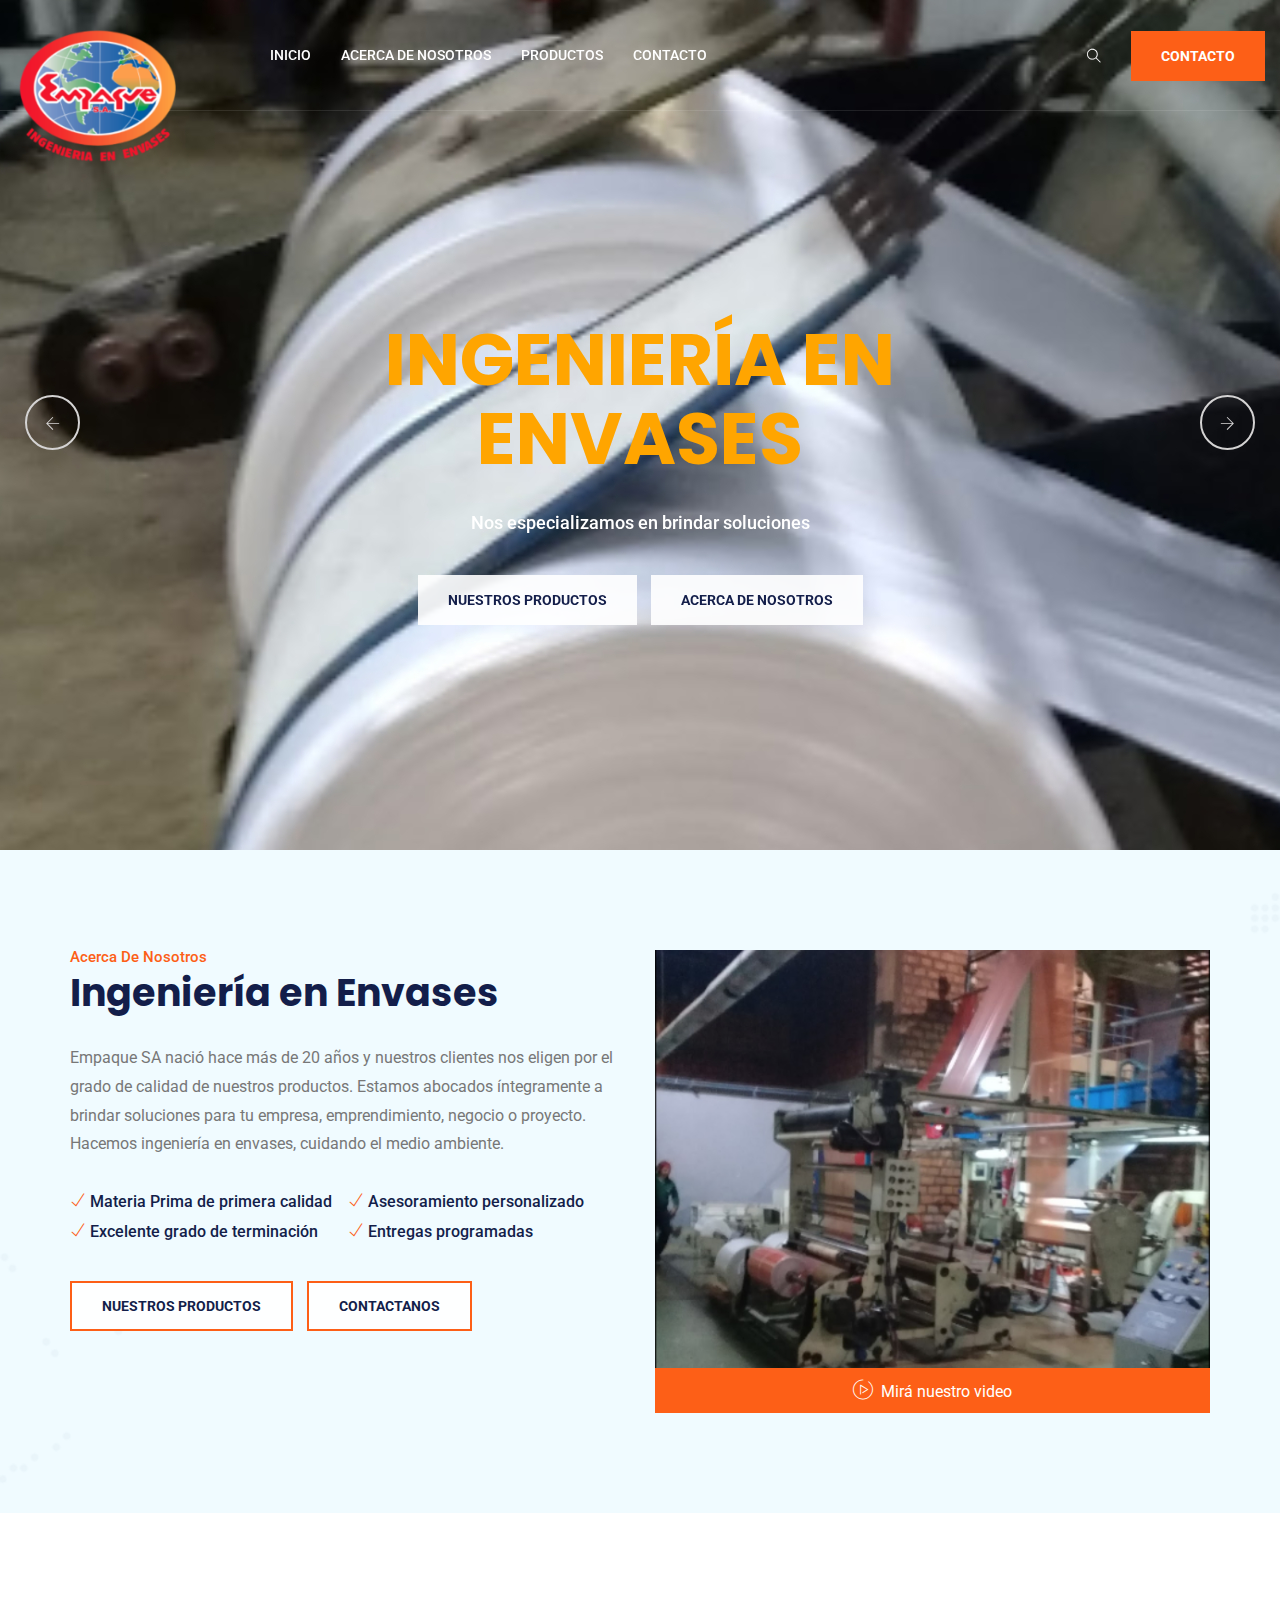
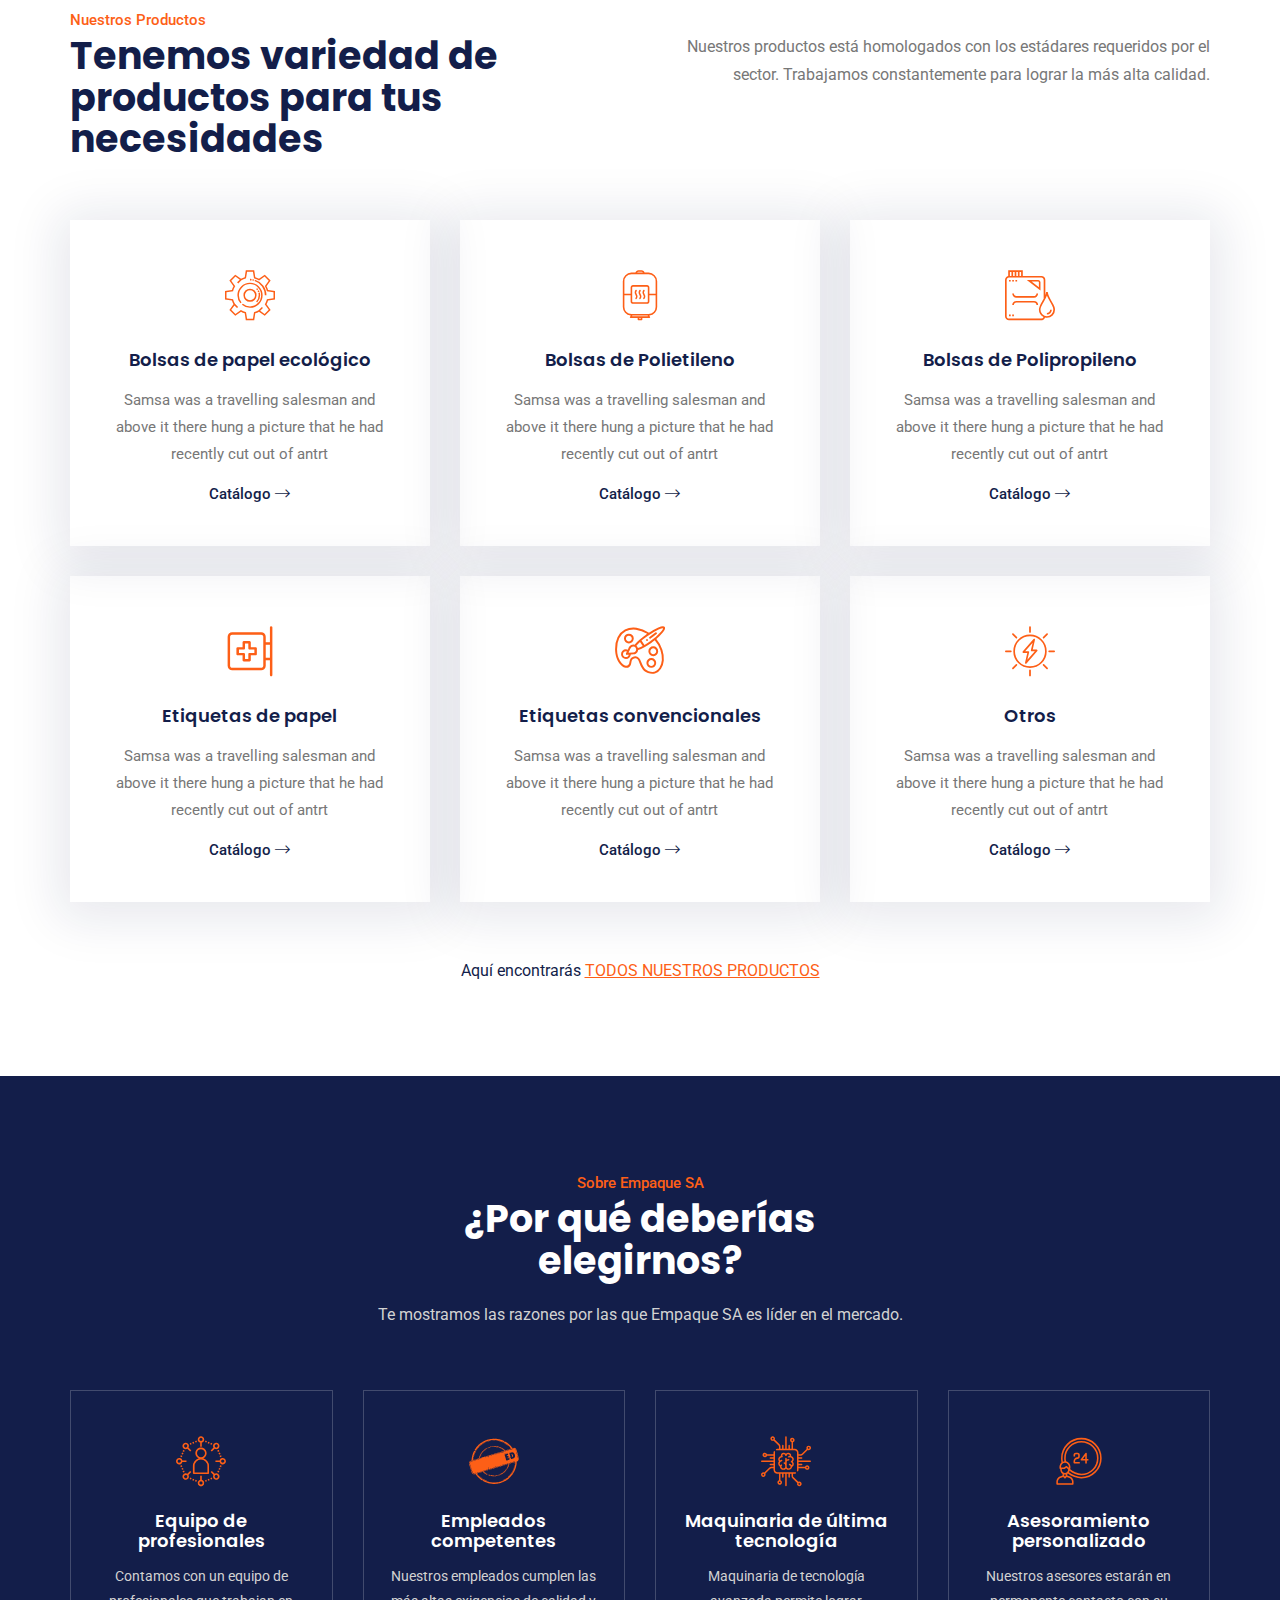
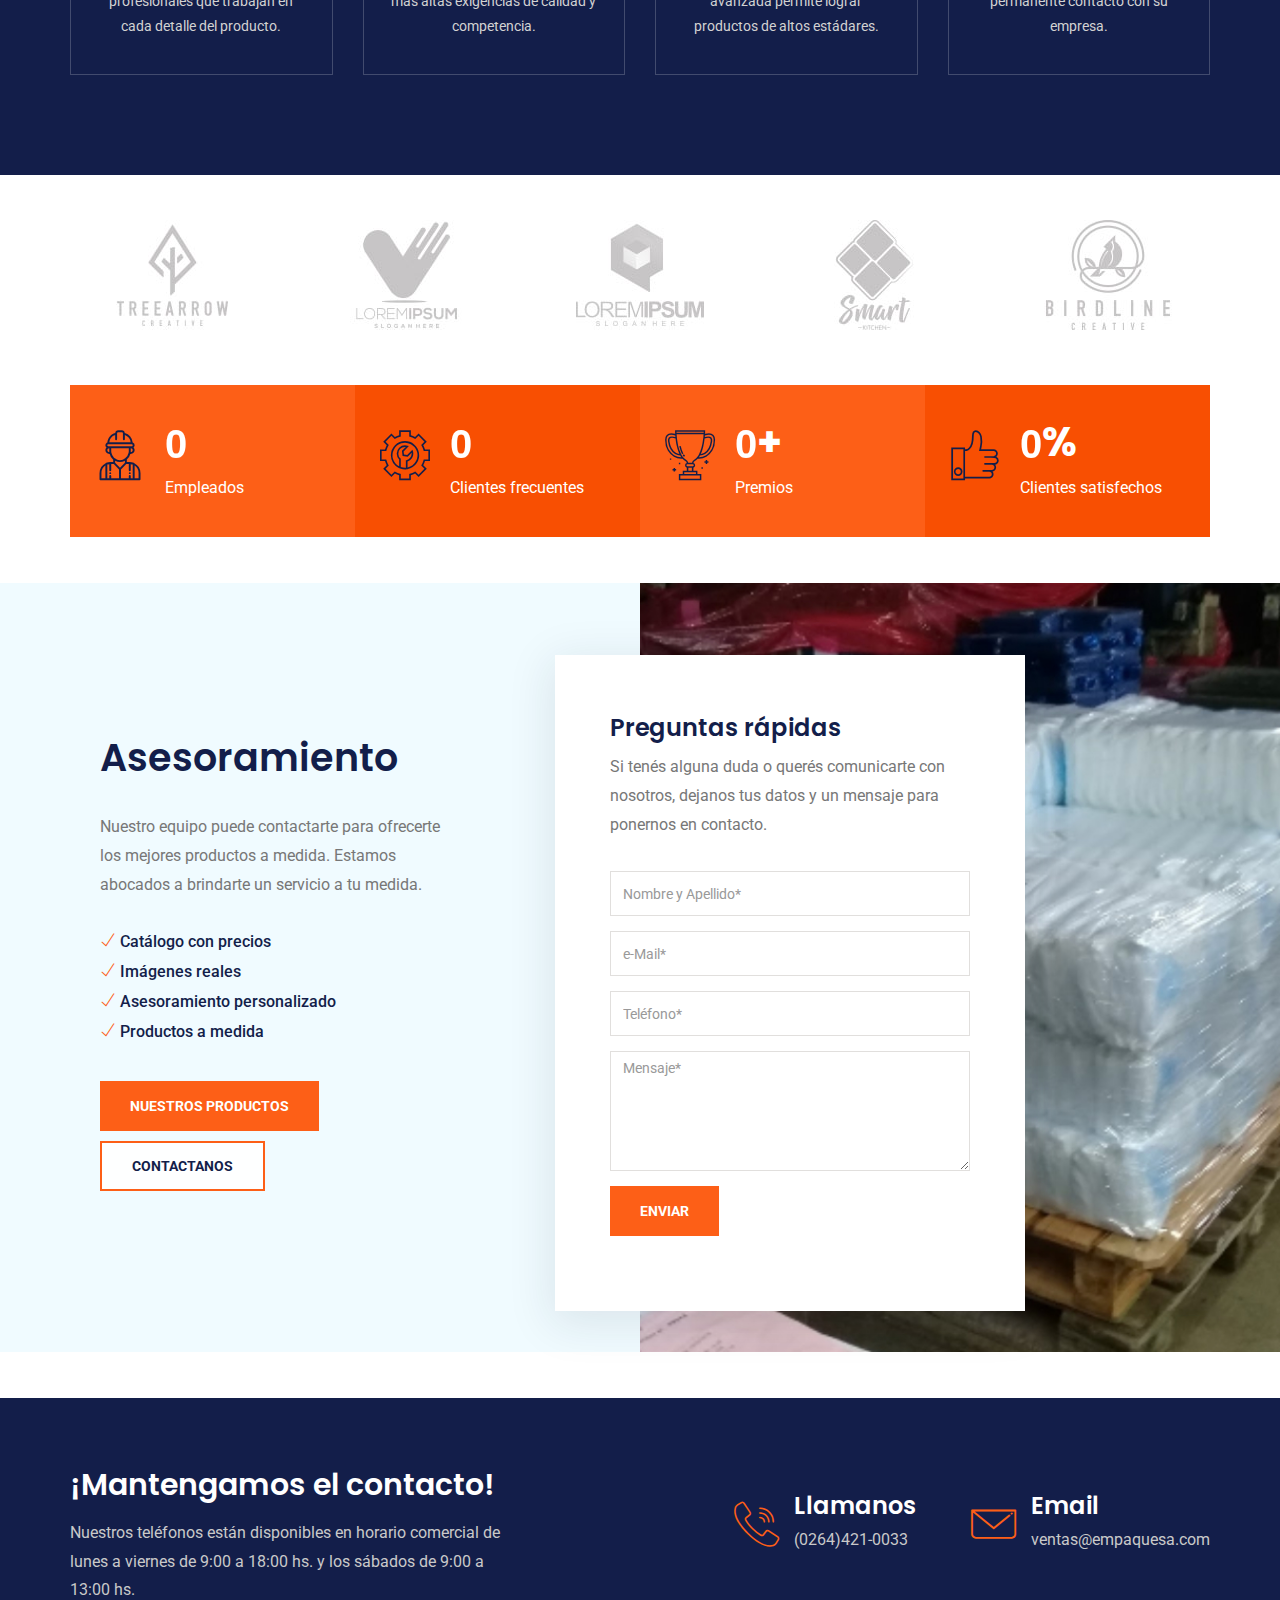
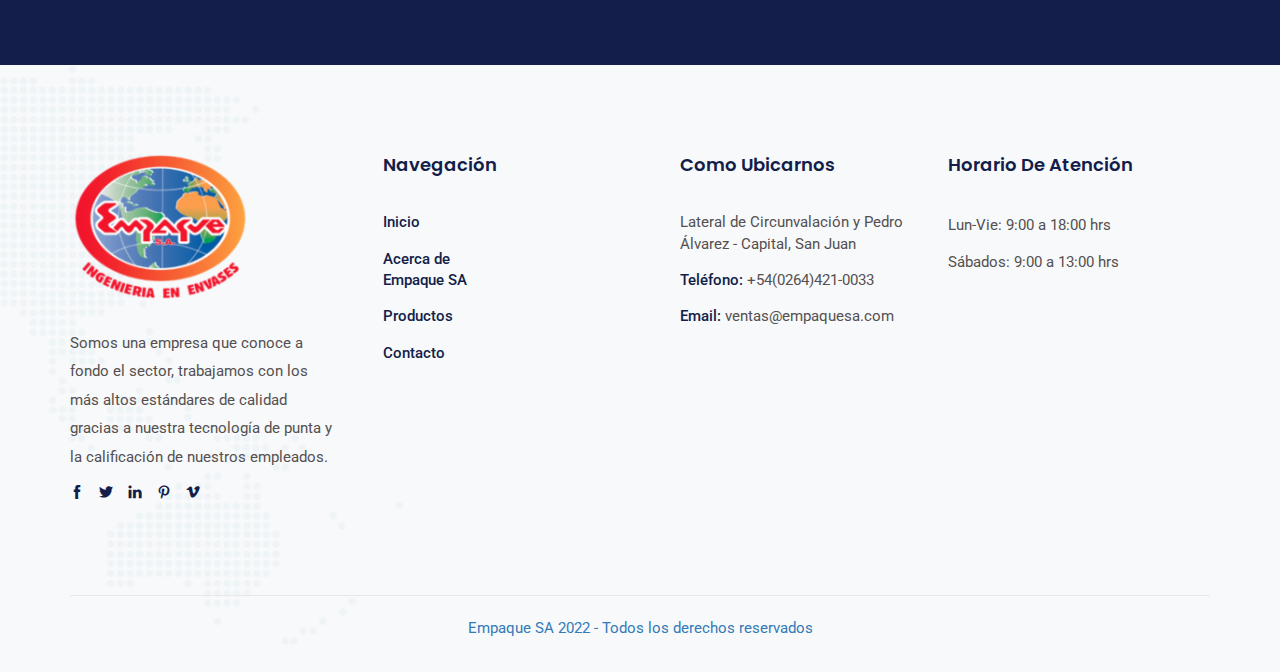
==== docs/index.html @ f3afefda "header" ====
<!DOCTYPE html>
<html lang="es">

<!-- dustech/  13 Nov 2019 12:52:03 GMT -->
<head>
    <meta charset="utf-8">
    <meta http-equiv="X-UA-Compatible" content="IE=edge">
    <meta name="viewport" content="width=device-width, initial-scale=1">
    <meta name="author" content="irstheme">

    <title> Empaque SA </title>
    
    <link href="assets/css/themify-icons.css" rel="stylesheet">
    <link href="assets/css/flaticon.css" rel="stylesheet">
    <link href="assets/css/bootstrap.min.css" rel="stylesheet">
    <link href="assets/css/animate.css" rel="stylesheet">
    <link href="assets/css/owl.carousel.css" rel="stylesheet">
    <link href="assets/css/owl.theme.css" rel="stylesheet">
    <link href="assets/css/slick.css" rel="stylesheet">
    <link href="assets/css/slick-theme.css" rel="stylesheet">
    <link href="assets/css/swiper.min.css" rel="stylesheet">
    <link href="assets/css/odometer-theme-default.css" rel="stylesheet">
    <link href="assets/css/owl.transitions.css" rel="stylesheet">
    <link href="assets/css/jquery.fancybox.css" rel="stylesheet">
    <link href="assets/css/style.css" rel="stylesheet">

    <!-- HTML5 shim and Respond.js for IE8 support of HTML5 elements and media queries -->
    <!--[if lt IE 9]>
    <script src="https://oss.maxcdn.com/html5shiv/3.7.3/html5shiv.min.js"></script>
    <script src="https://oss.maxcdn.com/respond/1.4.2/respond.min.js"></script>
    <![endif]-->

</head>

<body>

    <!-- start page-wrapper -->
    <div class="page-wrapper">

        <!-- start preloader -->
        <div class="preloader">
            <div class="loader">
                <div class="gear two">
                    <svg viewbox="0 0 100 100" fill="#131e4a">
                        <path d="M97.6,55.7V44.3l-13.6-2.9c-0.8-3.3-2.1-6.4-3.9-9.3l7.6-11.7l-8-8L67.9,20c-2.9-1.7-6-3.1-9.3-3.9L55.7,2.4H44.3l-2.9,13.6      c-3.3,0.8-6.4,2.1-9.3,3.9l-11.7-7.6l-8,8L20,32.1c-1.7,2.9-3.1,6-3.9,9.3L2.4,44.3v11.4l13.6,2.9c0.8,3.3,2.1,6.4,3.9,9.3      l-7.6,11.7l8,8L32.1,80c2.9,1.7,6,3.1,9.3,3.9l2.9,13.6h11.4l2.9-13.6c3.3-0.8,6.4-2.1,9.3-3.9l11.7,7.6l8-8L80,67.9      c1.7-2.9,3.1-6,3.9-9.3L97.6,55.7z M50,65.6c-8.7,0-15.6-7-15.6-15.6s7-15.6,15.6-15.6s15.6,7,15.6,15.6S58.7,65.6,50,65.6z"></path>
                    </svg>
                </div>
                <div class="gear three">
                    <svg viewbox="0 0 100 100" fill="#fd5f17">
                        <path d="M97.6,55.7V44.3l-13.6-2.9c-0.8-3.3-2.1-6.4-3.9-9.3l7.6-11.7l-8-8L67.9,20c-2.9-1.7-6-3.1-9.3-3.9L55.7,2.4H44.3l-2.9,13.6      c-3.3,0.8-6.4,2.1-9.3,3.9l-11.7-7.6l-8,8L20,32.1c-1.7,2.9-3.1,6-3.9,9.3L2.4,44.3v11.4l13.6,2.9c0.8,3.3,2.1,6.4,3.9,9.3      l-7.6,11.7l8,8L32.1,80c2.9,1.7,6,3.1,9.3,3.9l2.9,13.6h11.4l2.9-13.6c3.3-0.8,6.4-2.1,9.3-3.9l11.7,7.6l8-8L80,67.9      c1.7-2.9,3.1-6,3.9-9.3L97.6,55.7z M50,65.6c-8.7,0-15.6-7-15.6-15.6s7-15.6,15.6-15.6s15.6,7,15.6,15.6S58.7,65.6,50,65.6z"></path>
                    </svg>
                </div>
            </div>
        </div>
        <!-- end preloader -->



        <!-- Start header -->
        <header id="header" class="site-header header-style-1">
            <nav class="navigation navbar navbar-default">
                <div class="container-fluid">
                    <div class="navbar-header">
                        <button type="button" class="open-btn">
                            <span class="sr-only">Toggle navigation</span>
                            <span class="icon-bar"></span>
                            <span class="icon-bar"></span>
                            <span class="icon-bar"></span>
                        </button>
                        <a class="navbar-brand" href="index.html"><img src="assets/images/ico-empaque.png" alt></a>
                    </div>
                    <div id="navbar" class="navbar-collapse collapse navigation-holder">
                        <button class="close-navbar"><i class="ti-close"></i></button>
                        <ul class="nav navbar-nav">
                            <li class="menu-item-has-children">
                                <a href="index.html">Inicio</a>
                                <!-- <ul class="sub-menu">
                                    <li><a href="index-2.html">Home Default</a></li>
                                    <li><a href="index-3.html">Home style 2</a></li>
                                    <li><a href="index-4.html">Home style 3</a></li>
                                </ul> -->
                            </li>
                            <li><a href="acerca.html">Acerca de nosotros</a></li>
                            <!-- <li class="menu-item-has-children">
                                <a href="#">Pages</a>
                                <ul class="sub-menu">
                                    <li><a href="about.html">About</a></li>
                                    <li><a href="contact.html">Contact</a></li>
                                    <li><a href="testimonials.html">Testimonials</a></li>
                                    <li><a href="testimonials-s2.html">Testimonials style 2</a></li>
                                    <li><a href="team.html">Team</a></li>
                                    <li><a href="faq.html">FAQ</a></li>
                                    <li><a href="404.html">404</a></li>
                                    <li><a href="shop.html">Shop</a></li>
                                    <li><a href="shop-single.html">Shop single</a></li>
                                </ul>
                            </li> -->
                            <li class="menu-item-has-children">
                                <a href="productos.html">Productos</a>
                                <ul class="sub-menu">
                                    <li><a href="bolsas-papel.html">Bolsas de papel ecológico</a></li>
                                    <li><a href="bolsas-polietileno.html">Bolsas de polietileno</a></li>
                                    <li><a href="bolsas-polipropileno.html">Bolsas de polipropileno</a></li>
                                    <li><a href="etiquetas-papel.html">Etiquetas de papel</a></li>
                                    <li><a href="etiquetas.html">Etiquetas para envases</a></li>
                                    <li><a href="otros.html">Otros</a></li>
                                    <!-- <li><a href="oil-gas.html">Oil And Gas</a></li>
                                    <li><a href="power-energy.html">Power And Energy</a></li>
                                    <li><a href="sanitary-plumbing.html">Sanitary & Plumbing</a></li>
                                    <li><a href="electrical-power.html">Electrical Power</a></li> -->
                                </ul>
                            </li>
                            <!-- <li class="menu-item-has-children">
                                <a href="#">Projects</a>
                                <ul class="sub-menu">
                                    <li><a href="portfolio.html">Projects</a></li>
                                    <li><a href="portfolio-s2.html">Projects style 2</a></li>
                                    <li><a href="project-single.html">Project single</a></li>
                                </ul>
                            </li> -->
                            <!-- <li class="menu-item-has-children">
                                <a href="#">Blog</a>
                                <ul class="sub-menu">
                                    <li><a href="blog.html">Blog</a></li>
                                    <li><a href="blog-left-sidebar.html">Blog left sidebar</a></li>
                                    <li><a href="blog-fullwidth.html">Blog full width</a></li>
                                    <li class="menu-item-has-children">
                                        <a href="#Level3">Blog single</a>
                                        <ul class="sub-menu">
                                            <li><a href="blog-single.html">Blog single</a></li>
                                            <li><a href="blog-single-left-sidebar.html">Blog single left sidebar</a></li>
                                            <li><a href="blog-single-fullwidth.html">Blog single full width</a></li>
                                        </ul>
                                    </li>
                                </ul>
                            </li> -->
                            <li><a href="contacto.html">Contacto</a></li>
                        </ul>
                    </div><!-- end of nav-collapse -->

                    <div class="search-contact">
                        <div class="header-search-area">
                            <div class="header-search-form">
                                <form class="form">
                                    <div>
                                        <input type="text" class="form-control" placeholder="Busque aquí">
                                    </div>
                                    <button type="submit" class="btn"><i class="ti-search"></i></button>
                                </form>
                            </div>
                            <div>
                                <button class="btn open-btn"><i class="ti-search"></i></button>
                            </div>
                        </div>
                        <div class="contact">
                            <div class="call">
                                <i class="fi flaticon-call"></i>
                                <p>Comunicate con nosotros</p>
                                <h5>+54(0264)421-4137</h5>
                            </div>
                            <a href="contacto.html" class="theme-btn">Contacto</a>
                        </div>
                    </div>
                </div><!-- end of container -->
            </nav>
        </header>
        <!-- end of header -->


        <!-- start of hero -->
        <section class="hero-slider hero-style-1">
            <div class="swiper-container">
                <div class="swiper-wrapper">
                    <div class="swiper-slide">
                        <div class="slide-inner slide-bg-image" data-background="assets/images/slider/portada-empaque2.jpeg">
                            <div class="container">
                                <div data-swiper-parallax="300" class="slide-title">
                                    <h2 style="color: orange;">INGENIERÍA EN ENVASES</h2>
                                </div>
                                <div data-swiper-parallax="400" class="slide-text">
                                    <p>Nos especializamos en brindar soluciones</p>
                                </div>
                                <div class="clearfix"></div>
                                <div data-swiper-parallax="500" class="slide-btns">
                                    <a href="productos.html" class="theme-btn-s2">Nuestros Productos</a> 
                                    <a href="acerca.html" class="theme-btn-s2">Acerca de nosotros</a> 
                                </div>
                            </div>
                        </div> <!-- end slide-inner --> 
                    </div> <!-- end swiper-slide -->

                    <div class="swiper-slide">
                        <div class="slide-inner slide-bg-image" data-background="assets/images/slider/portada-empaque1.jpeg">
                            <div class="container">
                                <div data-swiper-parallax="300" class="slide-title">
                                    <h2 style="color: orange;">POR UN FUTURO MÁS <a style="color: green;">VERDE</a></h2>
                                </div>
                                <div data-swiper-parallax="400" class="slide-text">
                                    <p>Estamos comprometidos con el medio ambiente</p>
                                </div>
                                <div class="clearfix"></div>
                                <div data-swiper-parallax="500" class="slide-btns">
                                    <a href="productos.html" class="theme-btn-s2">Nuestros Productos</a> 
                                    <a href="acerca.html" class="theme-btn-s2">Acerca de nosotros</a> 
                                </div>
                            </div>
                        </div> <!-- end slide-inner --> 
                    </div> <!-- end swiper-slide -->
                </div>
                <!-- end swiper-wrapper -->

                <!-- swipper controls -->
                <div class="swiper-pagination"></div>
                <div class="swiper-button-next"></div>
                <div class="swiper-button-prev"></div>
            </div>
        </section>
        <!-- end of hero slider -->


        <!-- start about-us-section -->
        <section class="about-us-section section-padding">
            <div class="container">
                <div class="row">
                    <div class="col col-md-6">
                        <div class="section-title">
                            <span>Acerca de nosotros</span>
                            <h2>Ingeniería en Envases</h2>
                        </div>
                        <div class="details">
                            <p>Empaque SA nació hace más de 20 años y nuestros clientes nos eligen 
                                por el grado de calidad de nuestros productos. Estamos abocados 
                                íntegramente a brindar soluciones para tu empresa, emprendimiento, 
                                negocio o proyecto.
                                Hacemos ingeniería en envases, cuidando el medio ambiente.
                            </p>
                            <div class="clearfix">
                                <ul>
                                    <li><i class="ti-check"></i> Materia Prima de primera calidad</li>
                                    <li><i class="ti-check"></i> Excelente grado de terminación</li>
                                </ul>
                                <ul>
                                    <li><i class="ti-check"></i> Asesoramiento personalizado</li>
                                    <li><i class="ti-check"></i> Entregas programadas</li>
                                </ul>
                            </div>
                            <div class="btns">
                                <a href="productos.html" class="theme-btn-s3">Nuestros Productos</a>
                                <a href="contacto.html" class="theme-btn-s3">  Contactanos  </a>
                            </div>
                        </div>
                    </div>
                    <div class="col col-md-6">
                        <div class="right-col">
                            <div class="img-holder">
                                <img src="assets/images/acerca-empaque.jpeg" alt>
                            </div>
                            <div class="video-holder">
                                <a href="https://www.youtube.com/embed/hmqYDdagAOY" class="hero-video-btn video-btn"  data-type="iframe" tabindex="0"><i class="fi flaticon-play-button"></i>Mirá nuestro video</a> 
                            </div>
                        </div>
                    </div>
                </div>
            </div> <!-- end container -->
        </section>
        <!-- end about-us-section -->


        <!-- start service-section -->
        <section class="service-section section-padding">
            <div class="container">
                <div class="row">
                    <div class="col col-md-6">
                        <div class="section-title-s2">
                            <span>Nuestros Productos</span>
                            <h2>Tenemos variedad de productos para tus necesidades</h2>
                        </div>
                    </div>
                    <div class="col col-md-6">
                        <div class="title-text">
                            <p>Nuestros productos está homologados con los estádares requeridos
                                 por el sector. Trabajamos constantemente para lograr la más alta 
                                 calidad.
                            </p>
                        </div>
                    </div>
                </div>
                <div class="row">
                    <div class="col col-xs-12">
                        <div class="service-grids clearfix">
                            <div class="grid">
                                <i class="fi flaticon-gear"></i>
                                <h4><a href="#">Bolsas de papel ecológico</a></h4>
                                <p> Samsa was a travelling salesman and above it there hung a picture that he had recently cut out of antrt </p>
                                <a href="#" class="read-more">Catálogo <i class="fi flaticon-next"></i></a>
                            </div>
                            <div class="grid">
                                <i class="fi flaticon-expansion"></i>
                                <h4><a href="bolsas-polietileno.html">Bolsas de Polietileno</a></h4>
                                <p> Samsa was a travelling salesman and above it there hung a picture that he had recently cut out of antrt </p>
                                <a href="bolsas-polietileno.html" class="read-more">Catálogo <i class="fi flaticon-next"></i></a>
                            </div>
                            <div class="grid">
                                <i class="fi flaticon-oil"></i>
                                <h4><a href="#">Bolsas de Polipropileno</a></h4>
                                <p> Samsa was a travelling salesman and above it there hung a picture that he had recently cut out of antrt </p>
                                <a href="#" class="read-more">Catálogo <i class="fi flaticon-next"></i></a>
                            </div>
                            <div class="grid">
                                <i class="fi flaticon-pharmacy"></i>
                                <h4><a href="#">Etiquetas de papel</a></h4>
                                <p> Samsa was a travelling salesman and above it there hung a picture that he had recently cut out of antrt </p>
                                <a href="#" class="read-more">Catálogo <i class="fi flaticon-next"></i></a>
                            </div>
                            <div class="grid">
                                <i class="fi flaticon-paint-palette"></i>
                                <h4><a href="#">Etiquetas convencionales</a></h4>
                                <p> Samsa was a travelling salesman and above it there hung a picture that he had recently cut out of antrt </p>
                                <a href="#" class="read-more">Catálogo <i class="fi flaticon-next"></i></a>
                            </div>
                            <div class="grid">
                                <i class="fi flaticon-solar-energy"></i>
                                <h4><a href="#">Otros</a></h4>
                                <p> Samsa was a travelling salesman and above it there hung a picture that he had recently cut out of antrt </p>
                                <a href="#" class="read-more">Catálogo <i class="fi flaticon-next"></i></a>
                            </div>
                        </div>
                        <div class="view-all">
                            <p>Aquí encontrarás <a href="productos.html">TODOS NUESTROS PRODUCTOS</a></p>
                        </div>
                    </div>
                </div>
            </div> <!-- end container -->
        </section>
        <!-- end service-section -->


        <!-- start why-choose-section -->
        <section class="why-choose-section section-padding">
            <div class="container">
                <div class="row">
                    <div class="col col-lg-6 col-lg-offset-3 col-md-8 col-md-offset-2">
                        <div class="section-title-s3">
                            <span>Sobre Empaque SA</span>
                            <h2>¿Por qué deberías elegirnos?</h2>
                            <p>Te mostramos las razones por las que Empaque SA es 
                                líder en el mercado.
                            </p>
                        </div>
                    </div>
                </div>
                <div class="row">
                    <div class="col col-xs-12">
                        <div class="why-choose-grids clearfix">
                            <div class="grid">
                                <i class="fi flaticon-network-1"></i>
                                <h3>Equipo de profesionales</h3>
                                <p>Contamos con un equipo de profesionales que trabajan en cada 
                                 detalle del producto.
                                    
                                </p>
                            </div>
                            <div class="grid">
                                <i class="fi flaticon-circular-label-with-certified-stamp"></i>
                                <h3>Empleados competentes</h3>
                                <p>Nuestros empleados cumplen las más altas exigencias de calidad 
                                    y competencia.
                                </p>
                            </div>
                            <div class="grid">
                                <i class="fi flaticon-chip"></i>
                                <h3>Maquinaria de última tecnología</h3>
                                <p>Maquinaria de tecnología avanzada permite lograr
                                    productos de altos estádares.
                                </p>
                            </div>
                            <div class="grid">
                                <i class="fi flaticon-24-hours"></i>
                                <h3>Asesoramiento personalizado</h3>
                                <p>Nuestros asesores estarán en permanente contacto con su 
                                    empresa.
                                </p>
                            </div>
                        </div>
                    </div>
                </div>
            </div> <!-- end container -->
        </section>
        <!-- end why-choose-section -->


        <!-- start testimonials-section -->
        <!-- <section class="testimonials-section">
            <div class="container">
                <div class="row">
                    <div class="col col-lg-6 col-lg-offset-3">
                        <div class="section-title-s4">
                            <span>Testimonials</span>
                            <h2>What People say’s About us</h2>
                        </div>
                    </div>
                </div>
                <div class="row">
                    <div class="col col-md-4">
                        <div class="testimonial-left-img-holder">
                            <img src="assets/images/testimonials/man.png" alt>
                        </div>
                    </div>
                    <div class="col col-md-8">
                        <div class="testimonial-grids testimonial-slider clearfix">
                            <div class="grid">
                                <div class="quote">
                                    <i class="fi flaticon-quote"></i>
                                    <p>“Recently cut out of an illustrated magazine and housed in a nice, gilded frame. It showed a lady fitted out with a fur hat and fur boa who sat upright, raising a heavy fur muff that covered the whole of her lower arm towards the viewer. Gregor then turned to look ”</p>
                                </div>
                                <div class="client-info">
                                    <div class="img-holder">
                                        <img src="assets/images/testimonials/img-1.jpg" alt>
                                    </div>
                                    <div class="details">
                                        <h5>Michel jhon</h5>
                                        <p>Manager of Automation</p>
                                    </div>
                                </div>
                            </div>
                            <div class="grid">
                                <div class="quote">
                                    <i class="fi flaticon-quote"></i>
                                    <p>“Recently cut out of an illustrated magazine and housed in a nice, gilded frame. It showed a lady fitted out with a fur hat and fur boa who sat upright, raising a heavy fur muff that covered the whole of her lower arm towards the viewer. Gregor then turned to look ”</p>
                                </div>
                                <div class="client-info">
                                    <div class="img-holder">
                                        <img src="assets/images/testimonials/img-2.jpg" alt>
                                    </div>
                                    <div class="details">
                                        <h5>Alaska</h5>
                                        <p>Business Officer</p>
                                    </div>
                                </div>
                            </div>
                            <div class="grid">
                                <div class="quote">
                                    <i class="fi flaticon-quote"></i>
                                    <p>“Recently cut out of an illustrated magazine and housed in a nice, gilded frame. It showed a lady fitted out with a fur hat and fur boa who sat upright, raising a heavy fur muff that covered the whole of her lower arm towards the viewer. Gregor then turned to look ”</p>
                                </div>
                                <div class="client-info">
                                    <div class="img-holder">
                                        <img src="assets/images/testimonials/img-3.jpg" alt>
                                    </div>
                                    <div class="details">
                                        <h5>Shain on</h5>
                                        <p>Manager of Automation</p>
                                    </div>
                                </div>
                            </div>
                        </div>
                    </div>
                </div>
            </div> end container -->
        <!-- </section> -->
        <!-- end testimonials-section -->


        <!-- start featured-project-section -->
        <!-- <section class="featured-project-section section-padding">
            <div class="container">
                <div class="row">
                    <div class="col col-lg-6 col-lg-offset-3 col-md-8 col-md-offset-2">
                        <div class="section-title-s5">
                            <span>Featured Projects</span>
                            <h2>Explore What We've Done</h2>
                            <p>Hardly able to cover it and seemed ready to slide off any moment. His many legs, pitifully thin compared with the size of the rest of him</p>
                        </div>
                    </div>
                </div>
            </div>
            <div class="content-area">
                <div class="project-grids clearfix">
                    <div class="grid">
                        <div class="overlay">
                            <span class="count">01.</span>
                            <h3>Welding Processing</h3>
                            <p>Travelling salesman and above it there hung a picture that he had recently cut out</p>
                            <a href="#" class="theme-btn">Read More</a>
                        </div>
                    </div>
                    <div class="grid">
                        <div class="overlay">
                            <span class="count">02.</span>
                            <h3>Materials project</h3>
                            <p>Travelling salesman and above it there hung a picture that he had recently cut out</p>
                            <a href="#" class="theme-btn">Read More</a>
                        </div>
                    </div>
                    <div class="grid">
                        <div class="overlay">
                            <span class="count">03.</span>
                            <h3>Oil & Gas project</h3>
                            <p>Travelling salesman and above it there hung a picture that he had recently cut out</p>
                            <a href="#" class="theme-btn">Read More</a>
                        </div>
                    </div>
                    <div class="grid">
                        <div class="overlay">
                            <span class="count">04.</span>
                            <h3>Power Energy project</h3>
                            <p>Travelling salesman and above it there hung a picture that he had recently cut out</p>
                            <a href="#" class="theme-btn">Read More</a>
                        </div>
                    </div>
                </div>
            </div>
        </section> -->
        <!-- end featured-project-section -->


        <!-- start partners-section -->
        <section class="partners-section">
            <h2 class="hidden">Clientes</h2>
            <div class="container">
                <div class="row">
                    <div class="col col-xs-12">
                        <div class="partner-grids partners-slider">
                            <div class="grid">
                                <img src="assets/images/img-clientes/img-1.jpg" alt>
                            </div>
                            <div class="grid">
                                <img src="assets/images/img-clientes/img-2.jpg" alt>
                            </div>
                            <div class="grid">
                                <img src="assets/images/img-clientes/img-3.jpg" alt>
                            </div>
                            <div class="grid">
                                <img src="assets/images/img-clientes/img-4.jpg" alt>
                            </div>
                            <div class="grid">
                                <img src="assets/images/img-clientes/img-5.jpg" alt>
                            </div>
                        </div>
                    </div>
                </div>
            </div> <!-- end container -->
        </section>
        <!-- end partners-section -->


        <!-- start fun-fact-section -->
        <section class="fun-fact-section">
            <div class="container">
                <div class="row">
                    <div class="col col-xs-12">
                        <div class="fun-fact-grids clearfix">
                            <div class="grid">
                                <div class="info">
                                    <i class="fi flaticon-worker"></i>
                                    <h3><span class="odometer" data-count="24">00</span></h3>
                                    <p>Empleados</p>
                                </div>
                            </div>
                            <div class="grid">
                                <div class="info">
                                    <i class="fi flaticon-engineer"></i>
                                    <h3><span class="odometer" data-count="250">00</span></h3>
                                    <p>Clientes frecuentes</p>
                                </div>
                            </div>
                            <div class="grid">
                                <div class="info">
                                    <i class="fi flaticon-trophy"></i>
                                    <h3><span class="odometer" data-count="3">00</span>+</h3>
                                    <p>Premios</p>
                                </div>
                            </div>
                            <div class="grid">
                                <div class="info">
                                    <i class="fi flaticon-like-1"></i>
                                    <h3><span class="odometer" data-count="100">00</span>%</h3>
                                    <p>Clientes satisfechos</p>
                                </div>
                            </div>
                        </div>
                    </div>
                </div>
            </div> <!-- end container -->
        </section>
        <br>
        <br>
        <!-- end fun-fact-section -->


        <!-- start team-section -->
        <!-- <section class="team-section section-padding">
            <div class="container">
                <div class="row">
                    <div class="col col-lg-6 col-lg-offset-3 col-md-8 col-md-offset-2">
                        <div class="section-title-s5">
                            <span>Our Team</span>
                            <h2>Dedicated Team</h2>
                            <p>Hardly able to cover it and seemed ready to slide off any moment. His many legs, pitifully thin compared with the size of the rest of him</p>
                        </div>
                    </div>
                </div>
                <div class="row">
                    <div class="col col-xs-12">
                        <div class="team-grids">
                            <div class="grid">
                                <div class="img-social">
                                    <div class="img-holder">
                                        <img src="assets/images/team/img-1.jpg" alt>
                                    </div>
                                    <div class="social">
                                        <ul>
                                            <li><a href="#"><i class="ti-facebook"></i></a></li>
                                            <li><a href="#"><i class="ti-twitter-alt"></i></a></li>
                                            <li><a href="#"><i class="ti-linkedin"></i></a></li>
                                            <li><a href="#"><i class="ti-pinterest"></i></a></li>
                                        </ul>
                                    </div>
                                </div>
                                <div class="details">
                                    <h3>Michel Jhon</h3>
                                    <span>Mechanical Engineering</span>
                                </div>
                            </div>
                            <div class="grid">
                                <div class="img-social">
                                    <div class="img-holder">
                                        <img src="assets/images/team/img-2.jpg" alt>
                                    </div>
                                    <div class="social">
                                        <ul>
                                            <li><a href="#"><i class="ti-facebook"></i></a></li>
                                            <li><a href="#"><i class="ti-twitter-alt"></i></a></li>
                                            <li><a href="#"><i class="ti-linkedin"></i></a></li>
                                            <li><a href="#"><i class="ti-pinterest"></i></a></li>
                                        </ul>
                                    </div>
                                </div>
                                <div class="details">
                                    <h3>Wilium Mice</h3>
                                    <span>Site Manager</span>
                                </div>
                            </div>
                            <div class="grid">
                                <div class="img-social">
                                    <div class="img-holder">
                                        <img src="assets/images/team/img-3.jpg" alt>
                                    </div>
                                    <div class="social">
                                        <ul>
                                            <li><a href="#"><i class="ti-facebook"></i></a></li>
                                            <li><a href="#"><i class="ti-twitter-alt"></i></a></li>
                                            <li><a href="#"><i class="ti-linkedin"></i></a></li>
                                            <li><a href="#"><i class="ti-pinterest"></i></a></li>
                                        </ul>
                                    </div>
                                </div>
                                <div class="details">
                                    <h3>Jonthon teat</h3>
                                    <span>Testing Manager</span>
                                </div>
                            </div>
                            <div class="grid">
                                <div class="img-social">
                                    <div class="img-holder">
                                        <img src="assets/images/team/img-4.jpg" alt>
                                    </div>
                                    <div class="social">
                                        <ul>
                                            <li><a href="#"><i class="ti-facebook"></i></a></li>
                                            <li><a href="#"><i class="ti-twitter-alt"></i></a></li>
                                            <li><a href="#"><i class="ti-linkedin"></i></a></li>
                                            <li><a href="#"><i class="ti-pinterest"></i></a></li>
                                        </ul>
                                    </div>
                                </div>
                                <div class="details">
                                    <h3>Shown kel</h3>
                                    <span>Cheif Officer</span>
                                </div>
                            </div>
                        </div>
                    </div>
                </div>
            </div> 
        </section> -->
        <!-- end team-section -->


        <!-- start quote-section -->
        <section class="quote-section">
            <div class="content-area clearfix">
                <div class="left-col">
                    <h2>Asesoramiento</h2>
                    <div class="details">
                        <p>Nuestro equipo puede contactarte para ofrecerte los mejores 
                            productos a medida. Estamos abocados a brindarte un servicio 
                            a tu medida.
                         </p>
                        <div class="clearfix">
                            <ul>
                                <li><i class="ti-check"></i> Catálogo con precios</li>
                                <li><i class="ti-check"></i> Imágenes reales</li>
                            </ul>
                            <ul>
                                <li><i class="ti-check"></i> Asesoramiento personalizado</li>
                                <li><i class="ti-check"></i> Productos a medida</li>
                            </ul>
                        </div>
                        <div class="btns">
                            <a href="#" class="theme-btn">Nuestros Productos</a>
                            <a href="#" class="theme-btn-s3">Contactanos</a>
                        </div>
                    </div>
                </div>
                <div class="right-col">
                    <div class="quote-area">
                        <h3>Preguntas rápidas</h3>
                        <p>Si tenés alguna duda o querés comunicarte con nosotros, 
                            dejanos tus datos y un mensaje para ponernos en contacto.
                        </p>
                        <form method="post" class="contact-validation-active" id="contact-quote-form">
                            <div>
                                <input type="text" class="form-control" name="name" id="name" placeholder="Nombre y Apellido*">
                            </div>
                            <div>
                                <input type="email" class="form-control" name="email" id="email" placeholder="e-Mail*">
                            </div>
                            <div>
                                <input type="text" class="form-control" name="phone" id="phone" placeholder="Teléfono*">
                            </div>
                            <div>
                                <textarea class="form-control" name="note"  id="note" placeholder="Mensaje*"></textarea>
                            </div>
                            <div class="submit-area">
                                <button type="submit" class="theme-btn">Enviar</button>
                                <div id="loader">
                                    <i class="ti-reload"></i>
                                </div>
                            </div>
                            <div class="clearfix error-handling-messages">
                                <div id="success">Gracias por escribirnos, en breve nos comunicaremos con Usted.</div>
                                <div id="error"> Ha ocurrido un error, por favor vuelva a intentarlo.</div>
                            </div>
                        </form>
                    </div>
                </div>
            </div>
        </section>
        <!-- end quote-section -->
        <br>
        <br>

        <!-- start blog-section -->
        <!-- <section class="blog-section section-padding">
            <div class="container">
                <div class="row">
                    <div class="col col-lg-6 col-lg-offset-3 col-md-8 col-md-offset-2">
                        <div class="section-title-s5">
                            <span>Insight and Trends</span>
                            <h2>Industrial News</h2>
                            <p>Hardly able to cover it and seemed ready to slide off any moment. His many legs, pitifully thin compared with the size of the rest of him</p>
                        </div>
                    </div>
                </div> 
                <div class="row">
                    <div class="col col-xs-12">
                        <div class="blog-grids">
                            <div class="grid">
                                <div class="entry-media">
                                    <img src="assets/images/blog/img-1.jpg" alt>
                                </div>
                                <div class="entry-body">
                                    <div class="cats">Industry, Factory</div>
                                    <h4><a href="#">Manufacturing is a sector that is constantly evolving</a></h4>
                                    <p class="date">Oct 26 2019</p>
                                    <a href="#" class="read-more">Read More <i class="fi flaticon-next"></i></a>
                                </div>
                            </div>
                            <div class="grid">
                                <div class="entry-media">
                                    <img src="assets/images/blog/img-2.jpg" alt>
                                </div>
                                <div class="entry-body">
                                    <div class="cats">Industry, Factory</div>
                                    <h4><a href="#">It’s a surefire way to keep abreast of the competition and sometimes</a></h4>
                                    <p class="date">Oct 26 2019</p>
                                    <a href="#" class="read-more">Read More <i class="fi flaticon-next"></i></a>
                                </div>
                            </div>
                            <div class="grid">
                                <div class="entry-media">
                                    <img src="assets/images/blog/img-3.jpg" alt>
                                </div>
                                <div class="entry-body">
                                    <div class="cats">Industry, Factory</div>
                                    <h4><a href="#">Community would not exist if it were not for manufacturing being</a></h4>
                                    <p class="date">Oct 26 2019</p>
                                    <a href="#" class="read-more">Read More <i class="fi flaticon-next"></i></a>
                                </div>
                            </div>
                        </div>
                    </div>
                </div>               
            </div> 
        </section> -->
        <!-- end blog-section -->


        <!-- start cta-section -->
        <section class="cta-section">
            <div class="container">
                <div class="row">
                    <div class="col col-lg-5 col-md-6">
                        <div class="cta-text">
                            <h3>¡Mantengamos el contacto!</h3>
                            <p>Nuestros teléfonos están disponibles en horario 
                                comercial de <br> lunes a viernes de 9:00 a 18:00 hs.
                                 y los sábados de 9:00 a 13:00 hs.</p>
                        </div>
                    </div>
                    <div class="col col-lg-6 col-lg-offset-1 col-md-7">
                        <div class="contact-info">
                            <div>
                                <i class="fi flaticon-call"></i>
                                <h4>Llamanos</h4>
                                <p>(0264)421-0033</p>
                            </div>
                            <div>
                                <i class="fi flaticon-contact"></i>
                                <h4>Email</h4>
                                <p>ventas@empaquesa.com</p>
                            </div>
                        </div>
                    </div>
                </div>
            </div> <!-- end container -->
        </section>
        <!-- end cta-section -->


        <!-- start site-footer -->
        <footer class="site-footer">
            <div class="upper-footer">
                <div class="container">
                    <div class="row">
                        <div class="col col-lg-3 col-md-3 col-sm-6">
                            <div class="widget about-widget">
                                <div class="logo widget-title">
                                    <img src="assets/images/ico-empaque.png" alt>
                                </div>
                                <p>Somos una empresa que conoce a fondo el sector, 
                                    trabajamos con los más altos estándares de calidad 
                                    gracias a nuestra tecnología de punta y la calificación 
                                    de nuestros empleados.
                                </p>
                                <div class="social-icons">
                                    <ul>
                                        <li><a href="#"><i class="ti-facebook"></i></a></li>
                                        <li><a href="#"><i class="ti-twitter-alt"></i></a></li>
                                        <li><a href="#"><i class="ti-linkedin"></i></a></li>
                                        <li><a href="#"><i class="ti-pinterest"></i></a></li>
                                        <li><a href="#"><i class="ti-vimeo-alt"></i></a></li>
                                    </ul>
                                </div>
                            </div>
                        </div>
                        <div class="col col-lg-3 col-md-3 col-sm-6">
                            <div class="widget link-widget">
                                <div class="widget-title">
                                    <h3>Navegación</h3>
                                </div>
                                <ul>
                                    <li><a href="#">Inicio</a></li>
                                    <li><a href="#">Acerca de Empaque SA</a></li>
                                    <li><a href="#">Productos</a></li>
                                    <li><a href="#">Contacto</a></li>
                                </ul>
                                <!-- <ul>
                                    <li><a href="#">Provacu Policy</a></li>
                                    <li><a href="#">Testimonials</a></li>
                                    <li><a href="#">News</a></li>
                                    <li><a href="#">FAQ</a></li>
                                </ul> -->
                            </div>
                        </div>
                        <div class="col col-lg-3 col-md-3 col-sm-6">
                            <div class="widget contact-widget service-link-widget">
                                <div class="widget-title">
                                    <h3>Como ubicarnos</h3>
                                </div>
                                <ul>
                                    <li>Lateral de Circunvalación y Pedro Álvarez - Capital, San Juan</li>
                                    <li><span>Teléfono:</span> +54(0264)421-0033</li>
                                    <li><span>Email:</span> ventas@empaquesa.com</li>
                                    <!-- <li><span>Horario de atención:</span> 10AM- 5PM</li> -->
                                </ul>
                            </div>
                        </div>
                        <div class="col col-lg-3 col-md-3 col-sm-6">
                            <div class="widget newsletter-widget">
                                <div class="widget-title">
                                    <h3>Horario de Atención</h3>
                                </div>
                                <p>Lun-Vie: 9:00 a 18:00 hrs</p>
                                <p>Sábados: 9:00 a 13:00 hrs</p>
                                <!-- <form>
                                    <div class="input-1">
                                        <input type="email" class="form-control" placeholder="Email Address *" required>
                                    </div>
                                    <div class="submit clearfix">
                                        <button type="submit"><i class="ti-email"></i></button>
                                    </div>
                                </form> -->
                            </div>
                        </div>
                    </div>
                </div> <!-- end container -->
            </div>
            <div class="lower-footer">
                <div class="container">
                    <div class="row">
                        <div class="separator"></div>
                        <div class="col col-xs-12">
                            <p><a>Empaque SA 2022 - Todos los derechos reservados</a></p>
                            <div class="extra-link">
                                <!-- <ul>
                                    <li><a href="#">Privace & Policy</a></li>
                                    <li><a href="#">Terms</a></li>
                                    <li><a href="#">About us</a></li>
                                    <li><a href="#">FAQ</a></li>
                                </ul> -->
                            </div>
                        </div>
                    </div>
                </div>
            </div>
        </footer>
        <!-- end site-footer -->


    </div>
    <!-- end of page-wrapper -->



    <!-- All JavaScript files
    ================================================== -->
    <script src="assets/js/jquery.min.js"></script>
    <script src="assets/js/bootstrap.min.js"></script>

    <!-- Plugins for this template -->
    <script src="assets/js/jquery-plugin-collection.js"></script>

    <!-- Custom script for this template -->
    <script src="assets/js/script.js"></script>
</body>

<!-- dustech/  13 Nov 2019 12:54:40 GMT -->
</html>
---- docs/assets/css/themify-icons.css ----
@font-face {
	font-family: 'themify';
	src:url('../fonts/themify9f24.eot?-fvbane');
	src:url('../fonts/themifyd41d.eot?#iefix-fvbane') format('embedded-opentype'),
		url('../fonts/themify9f24.woff?-fvbane') format('woff'),
		url('../fonts/themify9f24.ttf?-fvbane') format('truetype'),
		url('../fonts/themify9f24.svg?-fvbane#themify') format('svg');
	font-weight: normal;
	font-style: normal;
}

[class^="ti-"], [class*=" ti-"] {
	font-family: 'themify';
	speak: none;
	font-style: normal;
	font-weight: normal;
	font-variant: normal;
	text-transform: none;
	line-height: 1;

	/* Better Font Rendering =========== */
	-webkit-font-smoothing: antialiased;
	-moz-osx-font-smoothing: grayscale;
}

.ti-wand:before {
	content: "\e600";
}
.ti-volume:before {
	content: "\e601";
}
.ti-user:before {
	content: "\e602";
}
.ti-unlock:before {
	content: "\e603";
}
.ti-unlink:before {
	content: "\e604";
}
.ti-trash:before {
	content: "\e605";
}
.ti-thought:before {
	content: "\e606";
}
.ti-target:before {
	content: "\e607";
}
.ti-tag:before {
	content: "\e608";
}
.ti-tablet:before {
	content: "\e609";
}
.ti-star:before {
	content: "\e60a";
}
.ti-spray:before {
	content: "\e60b";
}
.ti-signal:before {
	content: "\e60c";
}
.ti-shopping-cart:before {
	content: "\e60d";
}
.ti-shopping-cart-full:before {
	content: "\e60e";
}
.ti-settings:before {
	content: "\e60f";
}
.ti-search:before {
	content: "\e610";
}
.ti-zoom-in:before {
	content: "\e611";
}
.ti-zoom-out:before {
	content: "\e612";
}
.ti-cut:before {
	content: "\e613";
}
.ti-ruler:before {
	content: "\e614";
}
.ti-ruler-pencil:before {
	content: "\e615";
}
.ti-ruler-alt:before {
	content: "\e616";
}
.ti-bookmark:before {
	content: "\e617";
}
.ti-bookmark-alt:before {
	content: "\e618";
}
.ti-reload:before {
	content: "\e619";
}
.ti-plus:before {
	content: "\e61a";
}
.ti-pin:before {
	content: "\e61b";
}
.ti-pencil:before {
	content: "\e61c";
}
.ti-pencil-alt:before {
	content: "\e61d";
}
.ti-paint-roller:before {
	content: "\e61e";
}
.ti-paint-bucket:before {
	content: "\e61f";
}
.ti-na:before {
	content: "\e620";
}
.ti-mobile:before {
	content: "\e621";
}
.ti-minus:before {
	content: "\e622";
}
.ti-medall:before {
	content: "\e623";
}
.ti-medall-alt:before {
	content: "\e624";
}
.ti-marker:before {
	content: "\e625";
}
.ti-marker-alt:before {
	content: "\e626";
}
.ti-arrow-up:before {
	content: "\e627";
}
.ti-arrow-right:before {
	content: "\e628";
}
.ti-arrow-left:before {
	content: "\e629";
}
.ti-arrow-down:before {
	content: "\e62a";
}
.ti-lock:before {
	content: "\e62b";
}
.ti-location-arrow:before {
	content: "\e62c";
}
.ti-link:before {
	content: "\e62d";
}
.ti-layout:before {
	content: "\e62e";
}
.ti-layers:before {
	content: "\e62f";
}
.ti-layers-alt:before {
	content: "\e630";
}
.ti-key:before {
	content: "\e631";
}
.ti-import:before {
	content: "\e632";
}
.ti-image:before {
	content: "\e633";
}
.ti-heart:before {
	content: "\e634";
}
.ti-heart-broken:before {
	content: "\e635";
}
.ti-hand-stop:before {
	content: "\e636";
}
.ti-hand-open:before {
	content: "\e637";
}
.ti-hand-drag:before {
	content: "\e638";
}
.ti-folder:before {
	content: "\e639";
}
.ti-flag:before {
	content: "\e63a";
}
.ti-flag-alt:before {
	content: "\e63b";
}
.ti-flag-alt-2:before {
	content: "\e63c";
}
.ti-eye:before {
	content: "\e63d";
}
.ti-export:before {
	content: "\e63e";
}
.ti-exchange-vertical:before {
	content: "\e63f";
}
.ti-desktop:before {
	content: "\e640";
}
.ti-cup:before {
	content: "\e641";
}
.ti-crown:before {
	content: "\e642";
}
.ti-comments:before {
	content: "\e643";
}
.ti-comment:before {
	content: "\e644";
}
.ti-comment-alt:before {
	content: "\e645";
}
.ti-close:before {
	content: "\e646";
}
.ti-clip:before {
	content: "\e647";
}
.ti-angle-up:before {
	content: "\e648";
}
.ti-angle-right:before {
	content: "\e649";
}
.ti-angle-left:before {
	content: "\e64a";
}
.ti-angle-down:before {
	content: "\e64b";
}
.ti-check:before {
	content: "\e64c";
}
.ti-check-box:before {
	content: "\e64d";
}
.ti-camera:before {
	content: "\e64e";
}
.ti-announcement:before {
	content: "\e64f";
}
.ti-brush:before {
	content: "\e650";
}
.ti-briefcase:before {
	content: "\e651";
}
.ti-bolt:before {
	content: "\e652";
}
.ti-bolt-alt:before {
	content: "\e653";
}
.ti-blackboard:before {
	content: "\e654";
}
.ti-bag:before {
	content: "\e655";
}
.ti-move:before {
	content: "\e656";
}
.ti-arrows-vertical:before {
	content: "\e657";
}
.ti-arrows-horizontal:before {
	content: "\e658";
}
.ti-fullscreen:before {
	content: "\e659";
}
.ti-arrow-top-right:before {
	content: "\e65a";
}
.ti-arrow-top-left:before {
	content: "\e65b";
}
.ti-arrow-circle-up:before {
	content: "\e65c";
}
.ti-arrow-circle-right:before {
	content: "\e65d";
}
.ti-arrow-circle-left:before {
	content: "\e65e";
}
.ti-arrow-circle-down:before {
	content: "\e65f";
}
.ti-angle-double-up:before {
	content: "\e660";
}
.ti-angle-double-right:before {
	content: "\e661";
}
.ti-angle-double-left:before {
	content: "\e662";
}
.ti-angle-double-down:before {
	content: "\e663";
}
.ti-zip:before {
	content: "\e664";
}
.ti-world:before {
	content: "\e665";
}
.ti-wheelchair:before {
	content: "\e666";
}
.ti-view-list:before {
	content: "\e667";
}
.ti-view-list-alt:before {
	content: "\e668";
}
.ti-view-grid:before {
	content: "\e669";
}
.ti-uppercase:before {
	content: "\e66a";
}
.ti-upload:before {
	content: "\e66b";
}
.ti-underline:before {
	content: "\e66c";
}
.ti-truck:before {
	content: "\e66d";
}
.ti-timer:before {
	content: "\e66e";
}
.ti-ticket:before {
	content: "\e66f";
}
.ti-thumb-up:before {
	content: "\e670";
}
.ti-thumb-down:before {
	content: "\e671";
}
.ti-text:before {
	content: "\e672";
}
.ti-stats-up:before {
	content: "\e673";
}
.ti-stats-down:before {
	content: "\e674";
}
.ti-split-v:before {
	content: "\e675";
}
.ti-split-h:before {
	content: "\e676";
}
.ti-smallcap:before {
	content: "\e677";
}
.ti-shine:before {
	content: "\e678";
}
.ti-shift-right:before {
	content: "\e679";
}
.ti-shift-left:before {
	content: "\e67a";
}
.ti-shield:before {
	content: "\e67b";
}
.ti-notepad:before {
	content: "\e67c";
}
.ti-server:before {
	content: "\e67d";
}
.ti-quote-right:before {
	content: "\e67e";
}
.ti-quote-left:before {
	content: "\e67f";
}
.ti-pulse:before {
	content: "\e680";
}
.ti-printer:before {
	content: "\e681";
}
.ti-power-off:before {
	content: "\e682";
}
.ti-plug:before {
	content: "\e683";
}
.ti-pie-chart:before {
	content: "\e684";
}
.ti-paragraph:before {
	content: "\e685";
}
.ti-panel:before {
	content: "\e686";
}
.ti-package:before {
	content: "\e687";
}
.ti-music:before {
	content: "\e688";
}
.ti-music-alt:before {
	content: "\e689";
}
.ti-mouse:before {
	content: "\e68a";
}
.ti-mouse-alt:before {
	content: "\e68b";
}
.ti-money:before {
	content: "\e68c";
}
.ti-microphone:before {
	content: "\e68d";
}
.ti-menu:before {
	content: "\e68e";
}
.ti-menu-alt:before {
	content: "\e68f";
}
.ti-map:before {
	content: "\e690";
}
.ti-map-alt:before {
	content: "\e691";
}
.ti-loop:before {
	content: "\e692";
}
.ti-location-pin:before {
	content: "\e693";
}
.ti-list:before {
	content: "\e694";
}
.ti-light-bulb:before {
	content: "\e695";
}
.ti-Italic:before {
	content: "\e696";
}
.ti-info:before {
	content: "\e697";
}
.ti-infinite:before {
	content: "\e698";
}
.ti-id-badge:before {
	content: "\e699";
}
.ti-hummer:before {
	content: "\e69a";
}
.ti-home:before {
	content: "\e69b";
}
.ti-help:before {
	content: "\e69c";
}
.ti-headphone:before {
	content: "\e69d";
}
.ti-harddrives:before {
	content: "\e69e";
}
.ti-harddrive:before {
	content: "\e69f";
}
.ti-gift:before {
	content: "\e6a0";
}
.ti-game:before {
	content: "\e6a1";
}
.ti-filter:before {
	content: "\e6a2";
}
.ti-files:before {
	content: "\e6a3";
}
.ti-file:before {
	content: "\e6a4";
}
.ti-eraser:before {
	content: "\e6a5";
}
.ti-envelope:before {
	content: "\e6a6";
}
.ti-download:before {
	content: "\e6a7";
}
.ti-direction:before {
	content: "\e6a8";
}
.ti-direction-alt:before {
	content: "\e6a9";
}
.ti-dashboard:before {
	content: "\e6aa";
}
.ti-control-stop:before {
	content: "\e6ab";
}
.ti-control-shuffle:before {
	content: "\e6ac";
}
.ti-control-play:before {
	content: "\e6ad";
}
.ti-control-pause:before {
	content: "\e6ae";
}
.ti-control-forward:before {
	content: "\e6af";
}
.ti-control-backward:before {
	content: "\e6b0";
}
.ti-cloud:before {
	content: "\e6b1";
}
.ti-cloud-up:before {
	content: "\e6b2";
}
.ti-cloud-down:before {
	content: "\e6b3";
}
.ti-clipboard:before {
	content: "\e6b4";
}
.ti-car:before {
	content: "\e6b5";
}
.ti-calendar:before {
	content: "\e6b6";
}
.ti-book:before {
	content: "\e6b7";
}
.ti-bell:before {
	content: "\e6b8";
}
.ti-basketball:before {
	content: "\e6b9";
}
.ti-bar-chart:before {
	content: "\e6ba";
}
.ti-bar-chart-alt:before {
	content: "\e6bb";
}
.ti-back-right:before {
	content: "\e6bc";
}
.ti-back-left:before {
	content: "\e6bd";
}
.ti-arrows-corner:before {
	content: "\e6be";
}
.ti-archive:before {
	content: "\e6bf";
}
.ti-anchor:before {
	content: "\e6c0";
}
.ti-align-right:before {
	content: "\e6c1";
}
.ti-align-left:before {
	content: "\e6c2";
}
.ti-align-justify:before {
	content: "\e6c3";
}
.ti-align-center:before {
	content: "\e6c4";
}
.ti-alert:before {
	content: "\e6c5";
}
.ti-alarm-clock:before {
	content: "\e6c6";
}
.ti-agenda:before {
	content: "\e6c7";
}
.ti-write:before {
	content: "\e6c8";
}
.ti-window:before {
	content: "\e6c9";
}
.ti-widgetized:before {
	content: "\e6ca";
}
.ti-widget:before {
	content: "\e6cb";
}
.ti-widget-alt:before {
	content: "\e6cc";
}
.ti-wallet:before {
	content: "\e6cd";
}
.ti-video-clapper:before {
	content: "\e6ce";
}
.ti-video-camera:before {
	content: "\e6cf";
}
.ti-vector:before {
	content: "\e6d0";
}
.ti-themify-logo:before {
	content: "\e6d1";
}
.ti-themify-favicon:before {
	content: "\e6d2";
}
.ti-themify-favicon-alt:before {
	content: "\e6d3";
}
.ti-support:before {
	content: "\e6d4";
}
.ti-stamp:before {
	content: "\e6d5";
}
.ti-split-v-alt:before {
	content: "\e6d6";
}
.ti-slice:before {
	content: "\e6d7";
}
.ti-shortcode:before {
	content: "\e6d8";
}
.ti-shift-right-alt:before {
	content: "\e6d9";
}
.ti-shift-left-alt:before {
	content: "\e6da";
}
.ti-ruler-alt-2:before {
	content: "\e6db";
}
.ti-receipt:before {
	content: "\e6dc";
}
.ti-pin2:before {
	content: "\e6dd";
}
.ti-pin-alt:before {
	content: "\e6de";
}
.ti-pencil-alt2:before {
	content: "\e6df";
}
.ti-palette:before {
	content: "\e6e0";
}
.ti-more:before {
	content: "\e6e1";
}
.ti-more-alt:before {
	content: "\e6e2";
}
.ti-microphone-alt:before {
	content: "\e6e3";
}
.ti-magnet:before {
	content: "\e6e4";
}
.ti-line-double:before {
	content: "\e6e5";
}
.ti-line-dotted:before {
	content: "\e6e6";
}
.ti-line-dashed:before {
	content: "\e6e7";
}
.ti-layout-width-full:before {
	content: "\e6e8";
}
.ti-layout-width-default:before {
	content: "\e6e9";
}
.ti-layout-width-default-alt:before {
	content: "\e6ea";
}
.ti-layout-tab:before {
	content: "\e6eb";
}
.ti-layout-tab-window:before {
	content: "\e6ec";
}
.ti-layout-tab-v:before {
	content: "\e6ed";
}
.ti-layout-tab-min:before {
	content: "\e6ee";
}
.ti-layout-slider:before {
	content: "\e6ef";
}
.ti-layout-slider-alt:before {
	content: "\e6f0";
}
.ti-layout-sidebar-right:before {
	content: "\e6f1";
}
.ti-layout-sidebar-none:before {
	content: "\e6f2";
}
.ti-layout-sidebar-left:before {
	content: "\e6f3";
}
.ti-layout-placeholder:before {
	content: "\e6f4";
}
.ti-layout-menu:before {
	content: "\e6f5";
}
.ti-layout-menu-v:before {
	content: "\e6f6";
}
.ti-layout-menu-separated:before {
	content: "\e6f7";
}
.ti-layout-menu-full:before {
	content: "\e6f8";
}
.ti-layout-media-right-alt:before {
	content: "\e6f9";
}
.ti-layout-media-right:before {
	content: "\e6fa";
}
.ti-layout-media-overlay:before {
	content: "\e6fb";
}
.ti-layout-media-overlay-alt:before {
	content: "\e6fc";
}
.ti-layout-media-overlay-alt-2:before {
	content: "\e6fd";
}
.ti-layout-media-left-alt:before {
	content: "\e6fe";
}
.ti-layout-media-left:before {
	content: "\e6ff";
}
.ti-layout-media-center-alt:before {
	content: "\e700";
}
.ti-layout-media-center:before {
	content: "\e701";
}
.ti-layout-list-thumb:before {
	content: "\e702";
}
.ti-layout-list-thumb-alt:before {
	content: "\e703";
}
.ti-layout-list-post:before {
	content: "\e704";
}
.ti-layout-list-large-image:before {
	content: "\e705";
}
.ti-layout-line-solid:before {
	content: "\e706";
}
.ti-layout-grid4:before {
	content: "\e707";
}
.ti-layout-grid3:before {
	content: "\e708";
}
.ti-layout-grid2:before {
	content: "\e709";
}
.ti-layout-grid2-thumb:before {
	content: "\e70a";
}
.ti-layout-cta-right:before {
	content: "\e70b";
}
.ti-layout-cta-left:before {
	content: "\e70c";
}
.ti-layout-cta-center:before {
	content: "\e70d";
}
.ti-layout-cta-btn-right:before {
	content: "\e70e";
}
.ti-layout-cta-btn-left:before {
	content: "\e70f";
}
.ti-layout-column4:before {
	content: "\e710";
}
.ti-layout-column3:before {
	content: "\e711";
}
.ti-layout-column2:before {
	content: "\e712";
}
.ti-layout-accordion-separated:before {
	content: "\e713";
}
.ti-layout-accordion-merged:before {
	content: "\e714";
}
.ti-layout-accordion-list:before {
	content: "\e715";
}
.ti-ink-pen:before {
	content: "\e716";
}
.ti-info-alt:before {
	content: "\e717";
}
.ti-help-alt:before {
	content: "\e718";
}
.ti-headphone-alt:before {
	content: "\e719";
}
.ti-hand-point-up:before {
	content: "\e71a";
}
.ti-hand-point-right:before {
	content: "\e71b";
}
.ti-hand-point-left:before {
	content: "\e71c";
}
.ti-hand-point-down:before {
	content: "\e71d";
}
.ti-gallery:before {
	content: "\e71e";
}
.ti-face-smile:before {
	content: "\e71f";
}
.ti-face-sad:before {
	content: "\e720";
}
.ti-credit-card:before {
	content: "\e721";
}
.ti-control-skip-forward:before {
	content: "\e722";
}
.ti-control-skip-backward:before {
	content: "\e723";
}
.ti-control-record:before {
	content: "\e724";
}
.ti-control-eject:before {
	content: "\e725";
}
.ti-comments-smiley:before {
	content: "\e726";
}
.ti-brush-alt:before {
	content: "\e727";
}
.ti-youtube:before {
	content: "\e728";
}
.ti-vimeo:before {
	content: "\e729";
}
.ti-twitter:before {
	content: "\e72a";
}
.ti-time:before {
	content: "\e72b";
}
.ti-tumblr:before {
	content: "\e72c";
}
.ti-skype:before {
	content: "\e72d";
}
.ti-share:before {
	content: "\e72e";
}
.ti-share-alt:before {
	content: "\e72f";
}
.ti-rocket:before {
	content: "\e730";
}
.ti-pinterest:before {
	content: "\e731";
}
.ti-new-window:before {
	content: "\e732";
}
.ti-microsoft:before {
	content: "\e733";
}
.ti-list-ol:before {
	content: "\e734";
}
.ti-linkedin:before {
	content: "\e735";
}
.ti-layout-sidebar-2:before {
	content: "\e736";
}
.ti-layout-grid4-alt:before {
	content: "\e737";
}
.ti-layout-grid3-alt:before {
	content: "\e738";
}
.ti-layout-grid2-alt:before {
	content: "\e739";
}
.ti-layout-column4-alt:before {
	content: "\e73a";
}
.ti-layout-column3-alt:before {
	content: "\e73b";
}
.ti-layout-column2-alt:before {
	content: "\e73c";
}
.ti-instagram:before {
	content: "\e73d";
}
.ti-google:before {
	content: "\e73e";
}
.ti-github:before {
	content: "\e73f";
}
.ti-flickr:before {
	content: "\e740";
}
.ti-facebook:before {
	content: "\e741";
}
.ti-dropbox:before {
	content: "\e742";
}
.ti-dribbble:before {
	content: "\e743";
}
.ti-apple:before {
	content: "\e744";
}
.ti-android:before {
	content: "\e745";
}
.ti-save:before {
	content: "\e746";
}
.ti-save-alt:before {
	content: "\e747";
}
.ti-yahoo:before {
	content: "\e748";
}
.ti-wordpress:before {
	content: "\e749";
}
.ti-vimeo-alt:before {
	content: "\e74a";
}
.ti-twitter-alt:before {
	content: "\e74b";
}
.ti-tumblr-alt:before {
	content: "\e74c";
}
.ti-trello:before {
	content: "\e74d";
}
.ti-stack-overflow:before {
	content: "\e74e";
}
.ti-soundcloud:before {
	content: "\e74f";
}
.ti-sharethis:before {
	content: "\e750";
}
.ti-sharethis-alt:before {
	content: "\e751";
}
.ti-reddit:before {
	content: "\e752";
}
.ti-pinterest-alt:before {
	content: "\e753";
}
.ti-microsoft-alt:before {
	content: "\e754";
}
.ti-linux:before {
	content: "\e755";
}
.ti-jsfiddle:before {
	content: "\e756";
}
.ti-joomla:before {
	content: "\e757";
}
.ti-html5:before {
	content: "\e758";
}
.ti-flickr-alt:before {
	content: "\e759";
}
.ti-email:before {
	content: "\e75a";
}
.ti-drupal:before {
	content: "\e75b";
}
.ti-dropbox-alt:before {
	content: "\e75c";
}
.ti-css3:before {
	content: "\e75d";
}
.ti-rss:before {
	content: "\e75e";
}
.ti-rss-alt:before {
	content: "\e75f";
}
---- docs/assets/css/flaticon.css ----
/*
  	Flaticon icon font: Flaticon
  	Creation date: 03/11/2019 03:38
  	*/

@font-face {
  font-family: "Flaticon";
  src: url("../fonts/Flaticon.eot");
  src: url("../fonts/Flaticond41d.eot?#iefix") format("embedded-opentype"),
       url("../fonts/Flaticon.woff2") format("woff2"),
       url("../fonts/Flaticon.woff") format("woff"),
       url("../fonts/Flaticon.ttf") format("truetype"),
       url("../fonts/Flaticon.svg#Flaticon") format("svg");
  font-weight: normal;
  font-style: normal;
}

@media screen and (-webkit-min-device-pixel-ratio:0) {
  @font-face {
    font-family: "Flaticon";
    src: url("../fonts/Flaticon.svg#Flaticon") format("svg");
  }
}

[class^="flaticon-"]:before, [class*=" flaticon-"]:before,
[class^="flaticon-"]:after, [class*=" flaticon-"]:after {   
  font-family: Flaticon;
        font-size: 20px;
font-style: normal;
margin-left: 20px;
}

.flaticon-play-button:before { content: "\f100"; }
.flaticon-play-button-1:before { content: "\f101"; }
.flaticon-play-button-2:before { content: "\f102"; }
.flaticon-back:before { content: "\f103"; }
.flaticon-next:before { content: "\f104"; }
.flaticon-right-quote:before { content: "\f105"; }
.flaticon-left-quote:before { content: "\f106"; }
.flaticon-triangle:before { content: "\f107"; }
.flaticon-play-button-3:before { content: "\f108"; }
.flaticon-quote:before { content: "\f109"; }
.flaticon-phone-call:before { content: "\f10a"; }
.flaticon-call:before { content: "\f10b"; }
.flaticon-contact:before { content: "\f10c"; }
.flaticon-clock:before { content: "\f10d"; }
.flaticon-fast:before { content: "\f10e"; }
.flaticon-star:before { content: "\f10f"; }
.flaticon-trophy:before { content: "\f110"; }
.flaticon-time-management:before { content: "\f111"; }
.flaticon-motivation:before { content: "\f112"; }
.flaticon-leadership:before { content: "\f113"; }
.flaticon-network:before { content: "\f114"; }
.flaticon-network-1:before { content: "\f115"; }
.flaticon-vegan:before { content: "\f116"; }
.flaticon-circular-label-with-certified-stamp:before { content: "\f117"; }
.flaticon-chip:before { content: "\f118"; }
.flaticon-battery:before { content: "\f119"; }
.flaticon-24-hours-support:before { content: "\f11a"; }
.flaticon-24-hours:before { content: "\f11b"; }
.flaticon-worker:before { content: "\f11c"; }
.flaticon-engineer:before { content: "\f11d"; }
.flaticon-helmet:before { content: "\f11e"; }
.flaticon-like:before { content: "\f11f"; }
.flaticon-like-1:before { content: "\f120"; }
.flaticon-trophy-1:before { content: "\f121"; }
.flaticon-trophy-2:before { content: "\f122"; }
.flaticon-gear:before { content: "\f123"; }
.flaticon-expansion:before { content: "\f124"; }
.flaticon-oil:before { content: "\f125"; }
.flaticon-pharmacy:before { content: "\f126"; }
.flaticon-paint-palette:before { content: "\f127"; }
.flaticon-solar-energy:before { content: "\f128"; }
---- docs/assets/css/odometer-theme-default.css ----
.odometer.odometer-auto-theme, .odometer.odometer-theme-default {
  display: inline-block;
  vertical-align: middle;
  *vertical-align: auto;
  *zoom: 1;
  *display: inline;
  position: relative;
}
.odometer.odometer-auto-theme .odometer-digit, .odometer.odometer-theme-default .odometer-digit {
  display: inline-block;
  vertical-align: middle;
  *vertical-align: auto;
  *zoom: 1;
  *display: inline;
  position: relative;
}
.odometer.odometer-auto-theme .odometer-digit .odometer-digit-spacer, .odometer.odometer-theme-default .odometer-digit .odometer-digit-spacer {
  display: inline-block;
  vertical-align: middle;
  *vertical-align: auto;
  *zoom: 1;
  *display: inline;
  visibility: hidden;
}
.odometer.odometer-auto-theme .odometer-digit .odometer-digit-inner, .odometer.odometer-theme-default .odometer-digit .odometer-digit-inner {
  text-align: left;
  display: block;
  position: absolute;
  top: 0;
  left: 0;
  right: 0;
  bottom: 0;
  overflow: hidden;
}
.odometer.odometer-auto-theme .odometer-digit .odometer-ribbon, .odometer.odometer-theme-default .odometer-digit .odometer-ribbon {
  display: block;
}
.odometer.odometer-auto-theme .odometer-digit .odometer-ribbon-inner, .odometer.odometer-theme-default .odometer-digit .odometer-ribbon-inner {
  display: block;
  -webkit-backface-visibility: hidden;
}
.odometer.odometer-auto-theme .odometer-digit .odometer-value, .odometer.odometer-theme-default .odometer-digit .odometer-value {
  display: block;
  -webkit-transform: translateZ(0);
}
.odometer.odometer-auto-theme .odometer-digit .odometer-value.odometer-last-value, .odometer.odometer-theme-default .odometer-digit .odometer-value.odometer-last-value {
  position: absolute;
}
.odometer.odometer-auto-theme.odometer-animating-up .odometer-ribbon-inner, .odometer.odometer-theme-default.odometer-animating-up .odometer-ribbon-inner {
  -webkit-transition: -webkit-transform 2s;
  -moz-transition: -moz-transform 2s;
  -ms-transition: -ms-transform 2s;
  -o-transition: -o-transform 2s;
  transition: transform 2s;
}
.odometer.odometer-auto-theme.odometer-animating-up.odometer-animating .odometer-ribbon-inner, .odometer.odometer-theme-default.odometer-animating-up.odometer-animating .odometer-ribbon-inner {
  -webkit-transform: translateY(-100%);
  -moz-transform: translateY(-100%);
  -ms-transform: translateY(-100%);
  -o-transform: translateY(-100%);
  transform: translateY(-100%);
}
.odometer.odometer-auto-theme.odometer-animating-down .odometer-ribbon-inner, .odometer.odometer-theme-default.odometer-animating-down .odometer-ribbon-inner {
  -webkit-transform: translateY(-100%);
  -moz-transform: translateY(-100%);
  -ms-transform: translateY(-100%);
  -o-transform: translateY(-100%);
  transform: translateY(-100%);
}
.odometer.odometer-auto-theme.odometer-animating-down.odometer-animating .odometer-ribbon-inner, .odometer.odometer-theme-default.odometer-animating-down.odometer-animating .odometer-ribbon-inner {
  -webkit-transition: -webkit-transform 2s;
  -moz-transition: -moz-transform 2s;
  -ms-transition: -ms-transform 2s;
  -o-transition: -o-transform 2s;
  transition: transform 2s;
  -webkit-transform: translateY(0);
  -moz-transform: translateY(0);
  -ms-transform: translateY(0);
  -o-transform: translateY(0);
  transform: translateY(0);
}

.odometer.odometer-auto-theme, .odometer.odometer-theme-default {
  font-family: "Helvetica Neue", sans-serif;
  line-height: 1.1em;
}
.odometer.odometer-auto-theme .odometer-value, .odometer.odometer-theme-default .odometer-value {
  text-align: center;
}
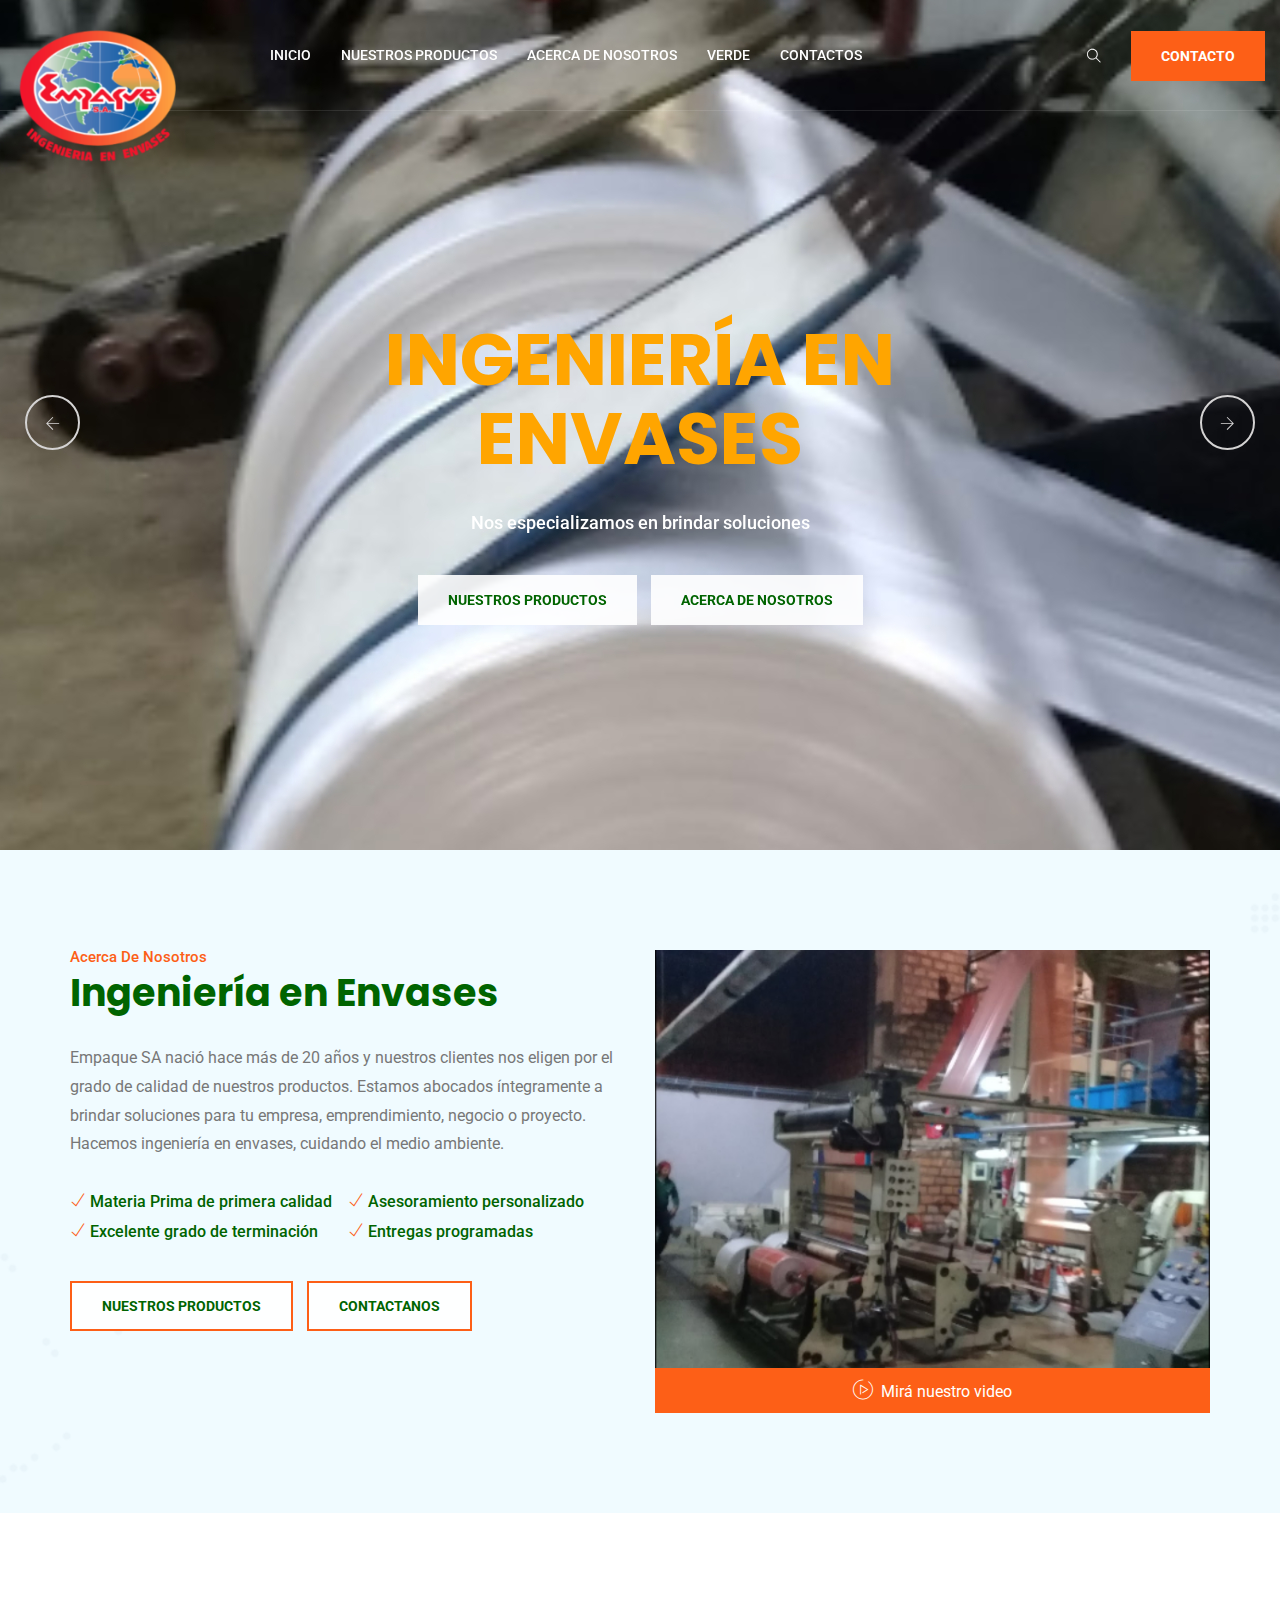
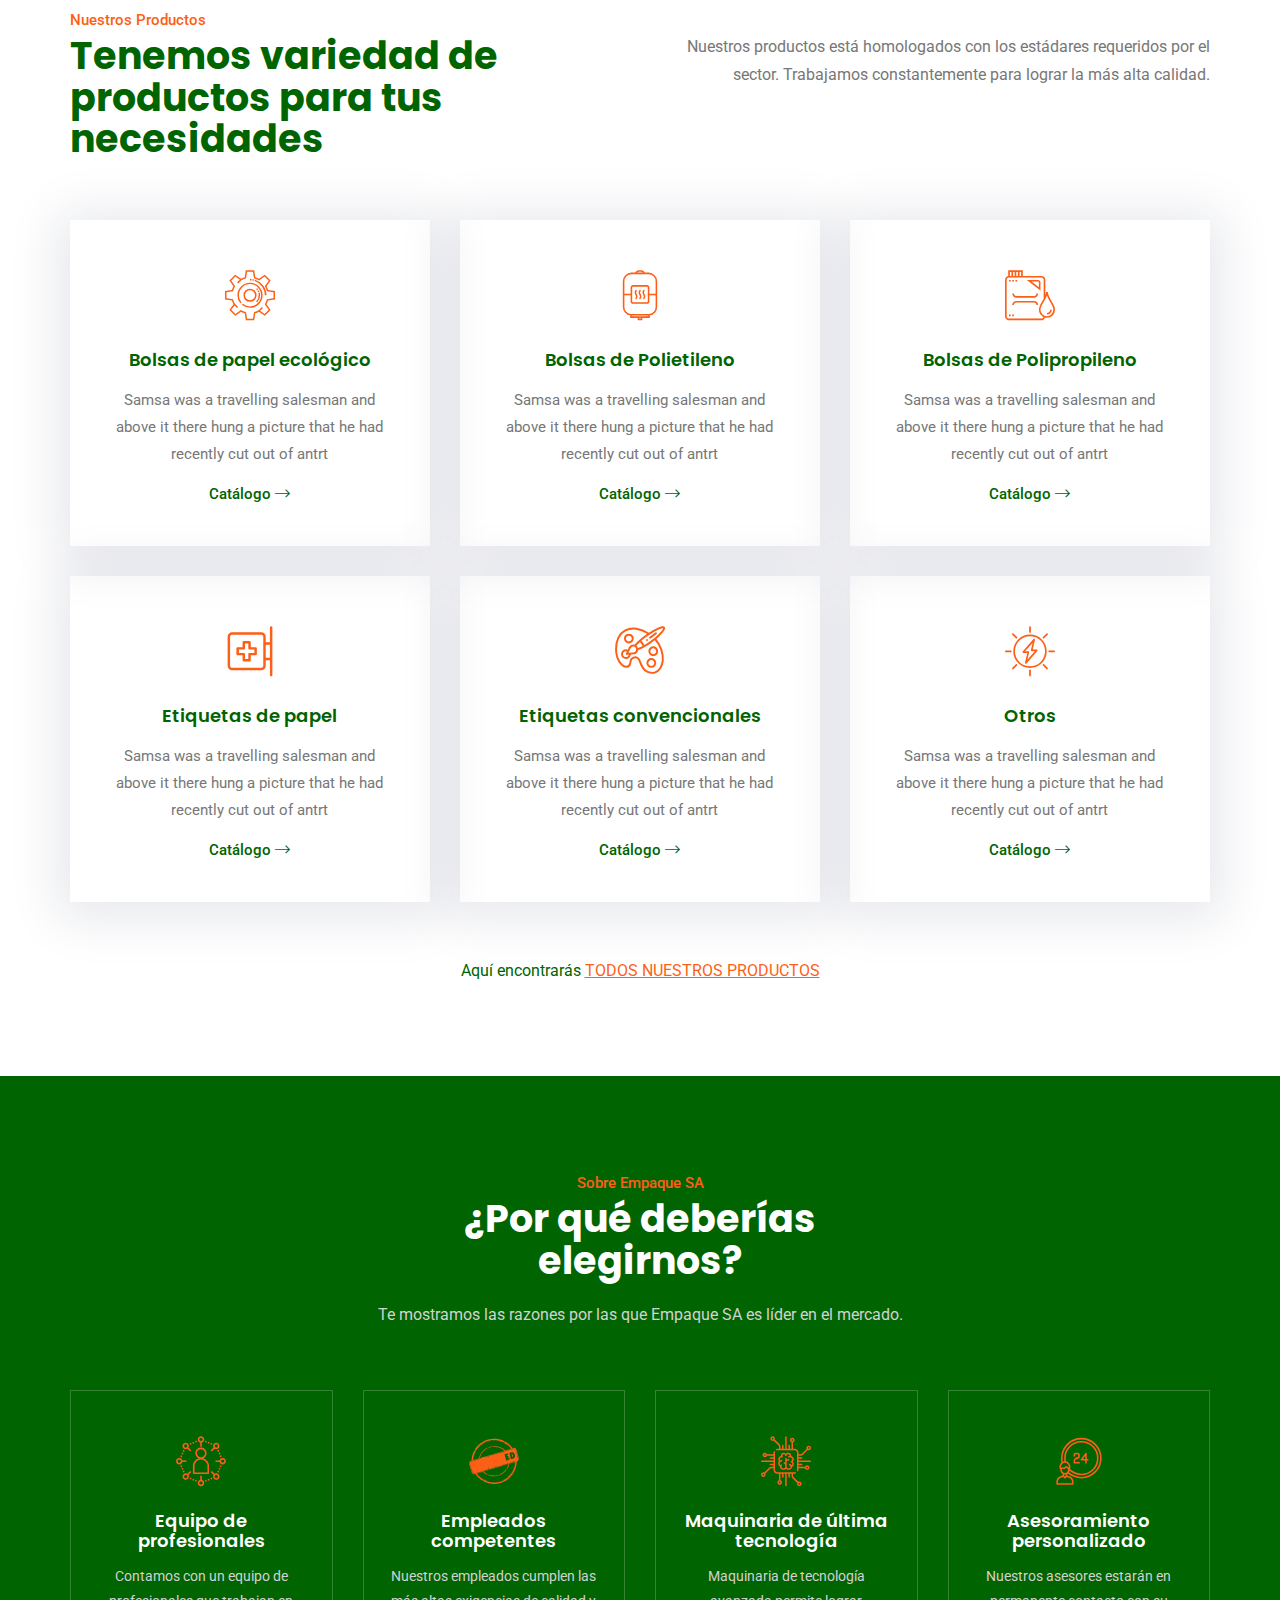
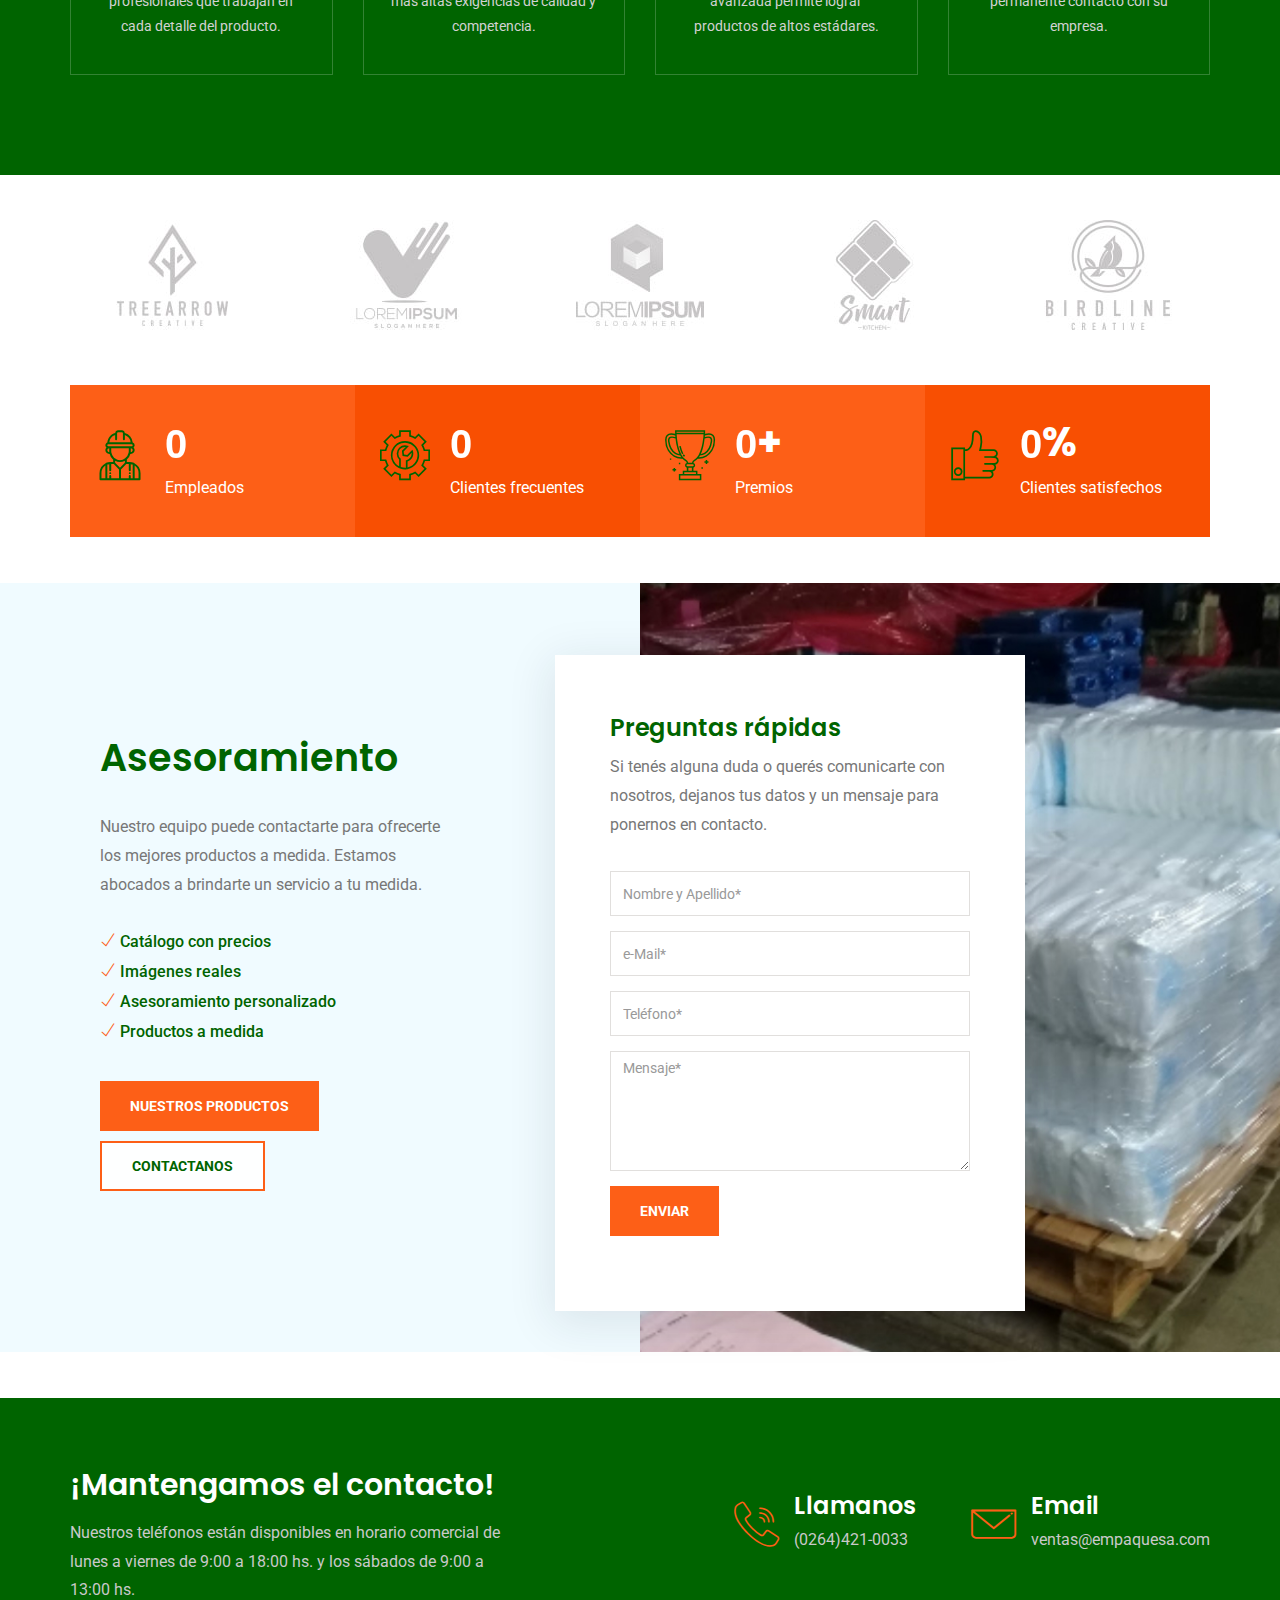
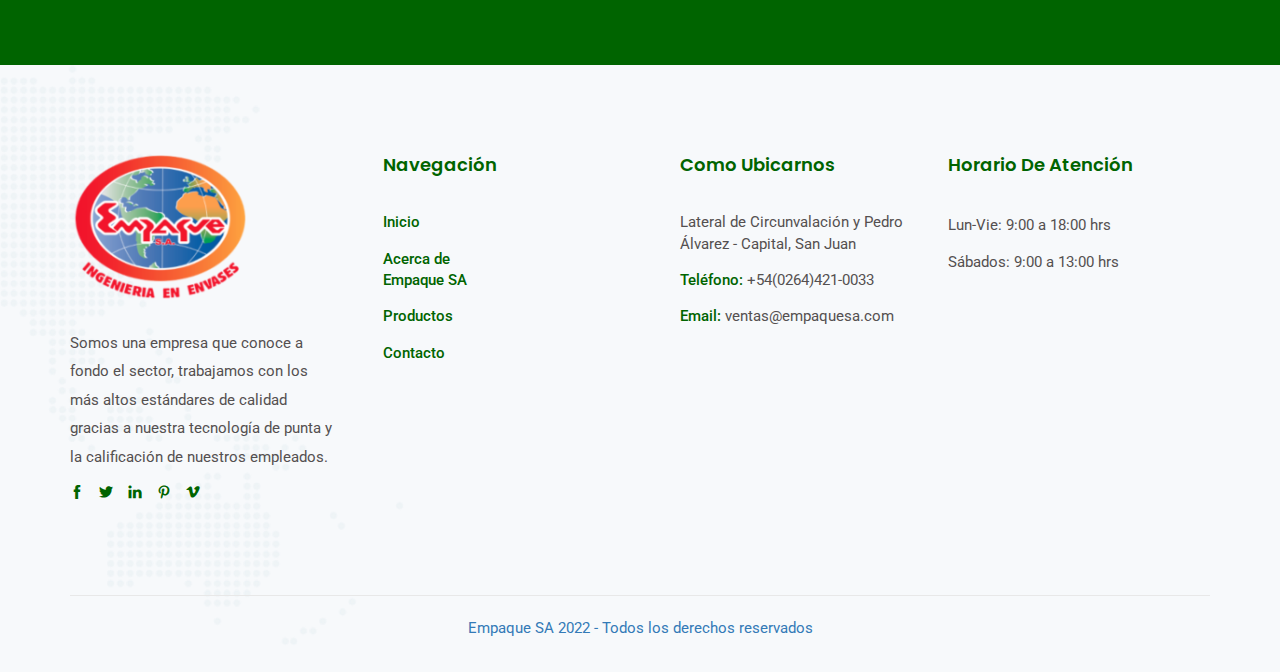
==== commit fdfff0b0: "cambié el azul por el verde" ====
--- a/docs/index.html
+++ b/docs/index.html
@@ -41,7 +41,7 @@
         <div class="preloader">
             <div class="loader">
                 <div class="gear two">
-                    <svg viewbox="0 0 100 100" fill="#131e4a">
+                    <svg viewbox="0 0 100 100" fill="#006400">
                         <path d="M97.6,55.7V44.3l-13.6-2.9c-0.8-3.3-2.1-6.4-3.9-9.3l7.6-11.7l-8-8L67.9,20c-2.9-1.7-6-3.1-9.3-3.9L55.7,2.4H44.3l-2.9,13.6      c-3.3,0.8-6.4,2.1-9.3,3.9l-11.7-7.6l-8,8L20,32.1c-1.7,2.9-3.1,6-3.9,9.3L2.4,44.3v11.4l13.6,2.9c0.8,3.3,2.1,6.4,3.9,9.3      l-7.6,11.7l8,8L32.1,80c2.9,1.7,6,3.1,9.3,3.9l2.9,13.6h11.4l2.9-13.6c3.3-0.8,6.4-2.1,9.3-3.9l11.7,7.6l8-8L80,67.9      c1.7-2.9,3.1-6,3.9-9.3L97.6,55.7z M50,65.6c-8.7,0-15.6-7-15.6-15.6s7-15.6,15.6-15.6s15.6,7,15.6,15.6S58.7,65.6,50,65.6z"></path>
                     </svg>
                 </div>
@@ -53,8 +53,6 @@
             </div>
         </div>
         <!-- end preloader -->
-
-
 
         <!-- Start header -->
         <header id="header" class="site-header header-style-1">
@@ -72,31 +70,13 @@
                     <div id="navbar" class="navbar-collapse collapse navigation-holder">
                         <button class="close-navbar"><i class="ti-close"></i></button>
                         <ul class="nav navbar-nav">
+
                             <li class="menu-item-has-children">
                                 <a href="index.html">Inicio</a>
-                                <!-- <ul class="sub-menu">
-                                    <li><a href="index-2.html">Home Default</a></li>
-                                    <li><a href="index-3.html">Home style 2</a></li>
-                                    <li><a href="index-4.html">Home style 3</a></li>
-                                </ul> -->
                             </li>
-                            <li><a href="acerca.html">Acerca de nosotros</a></li>
-                            <!-- <li class="menu-item-has-children">
-                                <a href="#">Pages</a>
-                                <ul class="sub-menu">
-                                    <li><a href="about.html">About</a></li>
-                                    <li><a href="contact.html">Contact</a></li>
-                                    <li><a href="testimonials.html">Testimonials</a></li>
-                                    <li><a href="testimonials-s2.html">Testimonials style 2</a></li>
-                                    <li><a href="team.html">Team</a></li>
-                                    <li><a href="faq.html">FAQ</a></li>
-                                    <li><a href="404.html">404</a></li>
-                                    <li><a href="shop.html">Shop</a></li>
-                                    <li><a href="shop-single.html">Shop single</a></li>
-                                </ul>
-                            </li> -->
+
                             <li class="menu-item-has-children">
-                                <a href="productos.html">Productos</a>
+                                <a href="productos.html">Nuestros Productos</a>
                                 <ul class="sub-menu">
                                     <li><a href="bolsas-papel.html">Bolsas de papel ecológico</a></li>
                                     <li><a href="bolsas-polietileno.html">Bolsas de polietileno</a></li>
@@ -104,39 +84,17 @@
                                     <li><a href="etiquetas-papel.html">Etiquetas de papel</a></li>
                                     <li><a href="etiquetas.html">Etiquetas para envases</a></li>
                                     <li><a href="otros.html">Otros</a></li>
-                                    <!-- <li><a href="oil-gas.html">Oil And Gas</a></li>
-                                    <li><a href="power-energy.html">Power And Energy</a></li>
-                                    <li><a href="sanitary-plumbing.html">Sanitary & Plumbing</a></li>
-                                    <li><a href="electrical-power.html">Electrical Power</a></li> -->
                                 </ul>
                             </li>
-                            <!-- <li class="menu-item-has-children">
-                                <a href="#">Projects</a>
-                                <ul class="sub-menu">
-                                    <li><a href="portfolio.html">Projects</a></li>
-                                    <li><a href="portfolio-s2.html">Projects style 2</a></li>
-                                    <li><a href="project-single.html">Project single</a></li>
-                                </ul>
-                            </li> -->
-                            <!-- <li class="menu-item-has-children">
-                                <a href="#">Blog</a>
-                                <ul class="sub-menu">
-                                    <li><a href="blog.html">Blog</a></li>
-                                    <li><a href="blog-left-sidebar.html">Blog left sidebar</a></li>
-                                    <li><a href="blog-fullwidth.html">Blog full width</a></li>
-                                    <li class="menu-item-has-children">
-                                        <a href="#Level3">Blog single</a>
-                                        <ul class="sub-menu">
-                                            <li><a href="blog-single.html">Blog single</a></li>
-                                            <li><a href="blog-single-left-sidebar.html">Blog single left sidebar</a></li>
-                                            <li><a href="blog-single-fullwidth.html">Blog single full width</a></li>
-                                        </ul>
-                                    </li>
-                                </ul>
-                            </li> -->
-                            <li><a href="contacto.html">Contacto</a></li>
+
+                            <li><a href="acerca.html">Acerca de nosotros</a></li>
+
+                            <li><a href="acerca.html">Verde</a></li>
+                            
+                            <li><a href="contacto.html">Contactos</a></li>
                         </ul>
-                    </div><!-- end of nav-collapse -->
+                    </div>
+                    <!-- end of nav-collapse -->
 
                     <div class="search-contact">
                         <div class="header-search-area">
@@ -708,8 +666,8 @@
                             </ul>
                         </div>
                         <div class="btns">
-                            <a href="#" class="theme-btn">Nuestros Productos</a>
-                            <a href="#" class="theme-btn-s3">Contactanos</a>
+                            <a href="productos.html" class="theme-btn">Nuestros Productos</a>
+                            <a href="contacto.html" class="theme-btn-s3">Contactanos</a>
                         </div>
                     </div>
                 </div>
@@ -871,10 +829,10 @@
                                     <h3>Navegación</h3>
                                 </div>
                                 <ul>
-                                    <li><a href="#">Inicio</a></li>
-                                    <li><a href="#">Acerca de Empaque SA</a></li>
-                                    <li><a href="#">Productos</a></li>
-                                    <li><a href="#">Contacto</a></li>
+                                    <li><a href="index.html">Inicio</a></li>
+                                    <li><a href="acerca.html">Acerca de Empaque SA</a></li>
+                                    <li><a href="productos.html">Productos</a></li>
+                                    <li><a href="contacto.html">Contacto</a></li>
                                 </ul>
                                 <!-- <ul>
                                     <li><a href="#">Provacu Policy</a></li>
--- a/docs/assets/css/style.css
+++ b/docs/assets/css/style.css
@@ -131,7 +131,7 @@
 h6 {
   font-family: "Poppins", sans-serif;
   font-weight: 600;
-  color: #131e4a;
+  color: #006400;
 }
 
 ul {
@@ -400,7 +400,7 @@
 }
 
 .section-title-s4 h2 {
-  color: #131e4a;
+  color: #006400;
 }
 
 @media (max-width: 991px) {
@@ -475,7 +475,7 @@
 
 .theme-btn-s2, .theme-btn-s3 {
   background-color: rgba(255, 255, 255, 0.9);
-  color: #131e4a;
+  color: #006400;
 }
 
 .theme-btn-s3 {
@@ -759,7 +759,7 @@
 
 .service-sidebar .service-list-widget a:hover,
 .service-sidebar .service-list-widget .current a {
-  background-color: #131e4a;
+  background-color: #006400;
   color: #fff;
   margin: 0 -5px;
 }
@@ -773,7 +773,7 @@
 }
 
 .service-sidebar .download-widget ul a {
-  background: #131e4a;
+  background: #006400;
   color: #fff;
   padding: 18px 25px;
   font-weight: 600;
@@ -799,7 +799,7 @@
 
 .service-sidebar .contact-widget:before {
   content: "";
-  background: #131e4a;
+  background: #006400;
   width: 100%;
   height: 100%;
   position: absolute;
@@ -996,7 +996,7 @@
   font-size: 14px;
   font-size: 0.875rem;
   font-weight: bold;
-  color: #131e4a;
+  color: #006400;
   text-decoration: underline;
 }
 
@@ -1093,7 +1093,7 @@
 
 .blog-sidebar .recent-post-widget .post h4 a {
   display: inline-block;
-  color: #131e4a;
+  color: #006400;
 }
 
 .blog-sidebar .recent-post-widget .post h4 a:hover {
@@ -1306,7 +1306,7 @@
 
 .theme-accordion-s1 .panel-heading .collapsed {
   background-color: #fff;
-  color: #131e4a;
+  color: #006400;
   -webkit-box-shadow: 0px 5px 15px 0px rgba(68, 68, 68, 0.1);
   box-shadow: 0px 5px 15px 0px rgba(68, 68, 68, 0.1);
 }
@@ -1418,7 +1418,7 @@
     font-size: 0.875rem;
     display: block;
     padding: 13px 20px;
-    color: #131e4a;
+    color: #006400;
     font-weight: 500;
   }
   .site-header #navbar > ul > li > .sub-menu .sub-menu {
@@ -1773,7 +1773,7 @@
 
 @media (max-width: 991px) {
   .header-style-1 .navigation, .header-style-2 .navigation, .header-style-3 .navigation {
-    background: #131e4a;
+    background: #006400;
     padding: 15px 0;
   }
 }
@@ -1918,7 +1918,7 @@
   .header-style-3 .search-contact .call h5,
   .header-style-2 .search-contact .open-btn,
   .header-style-3 .search-contact .open-btn {
-    color: #131e4a;
+    color: #006400;
   }
   .header-style-2 .search-contact, .header-style-3 .search-contact {
     height: 110px;
@@ -1939,7 +1939,7 @@
 }
 
 .header-style-2 .topbar, .header-style-3 .topbar {
-  background-color: #131e4a;
+  background-color: #006400;
   padding: 15px 0;
 }
 
@@ -2059,7 +2059,7 @@
   
   .header-style-2 .search-contact .open-btn,
   .header-style-3 .search-contact .open-btn {
-    color: #131e4a;
+    color: #006400;
   }
 }
 
@@ -2603,7 +2603,7 @@
 .site-footer .about-widget .social-icons ul a {
   font-size: 14px;
   font-size: 0.875rem;
-  color: #131e4a;
+  color: #006400;
 }
 
 .site-footer .about-widget .social-icons ul a:hover {
@@ -2648,7 +2648,7 @@
 }
 
 .site-footer .link-widget ul a {
-  color: #131e4a;
+  color: #006400;
   font-weight: 500;
 }
 
@@ -2680,7 +2680,7 @@
 }
 
 .site-footer .contact-widget li span {
-  color: #131e4a;
+  color: #006400;
   font-weight: 500;
 }
 
@@ -2804,7 +2804,7 @@
 
 .site-footer .lower-footer .extra-link ul > li + li:before {
   content: "";
-  background: #131e4a;
+  background: #006400;
   width: 15px;
   height: 1px;
   position: absolute;
@@ -2821,7 +2821,7 @@
 .site-footer .lower-footer .extra-link ul a {
   font-size: 14px;
   font-size: 0.875rem;
-  color: #131e4a;
+  color: #006400;
 }
 
 .site-footer .lower-footer .extra-link ul a:hover {
@@ -2848,7 +2848,7 @@
 }
 
 .header-style-1 .sticky-header, .header-style-2 .sticky-header, .header-style-3 .sticky-header {
-  background: #131e4a;
+  background: #006400;
 }
 
 .header-style-2 .sticky-header, .header-style-3 .sticky-header {
@@ -2890,7 +2890,7 @@
 }
 
 .about-us-section ul li {
-  color: #131e4a;
+  color: #006400;
   font-weight: 500;
   margin-bottom: 7px;
 }
@@ -3052,7 +3052,7 @@
 }
 
 .service-section .service-grids h4 a {
-  color: #131e4a;
+  color: #006400;
 }
 
 .service-section .service-grids h4 a:hover {
@@ -3076,7 +3076,7 @@
   font-size: 15px;
   font-size: 0.9375rem;
   font-weight: 500;
-  color: #131e4a;
+  color: #006400;
 }
 
 @media (max-width: 767px) {
@@ -3100,7 +3100,7 @@
 }
 
 .service-section .view-all p {
-  color: #131e4a;
+  color: #006400;
   margin: 25px 0 0;
 }
 
@@ -3129,7 +3129,7 @@
 #0.8	why-choose-section
 --------------------------------------------------------------*/
 .why-choose-section {
-  background-color: #131e4a;
+  background-color: #006400;
   padding-bottom: 70px;
 }
 
@@ -3283,7 +3283,7 @@
 .testimonials-section .quote p {
   font-size: 19px;
   font-size: 1.1875rem;
-  color: #131e4a;
+  color: #006400;
   font-style: italic;
 }
 
@@ -3540,7 +3540,7 @@
 .fun-fact-section .fun-fact-grids .fi:before {
   font-size: 50px;
   font-size: 3.125rem;
-  color: #131e4a;
+  color: #006400;
 }
 
 .fun-fact-section .fun-fact-grids h3 {
@@ -3775,7 +3775,7 @@
 }
 
 .quote-section ul li, .quote-section-s2 ul li {
-  color: #131e4a;
+  color: #006400;
   font-weight: 500;
   margin-bottom: 7px;
 }
@@ -3946,7 +3946,7 @@
 }
 
 .blog-section .entry-body h4 a {
-  color: #131e4a;
+  color: #006400;
 }
 
 .blog-section .entry-body h4 a:hover {
@@ -3961,7 +3961,7 @@
 .blog-section .read-more {
   font-size: 14px;
   font-size: 0.875rem;
-  color: #131e4a;
+  color: #006400;
   font-weight: 500;
 }
 
@@ -3980,7 +3980,7 @@
 #1.6	cta-section
 --------------------------------------------------------------*/
 .cta-section {
-  background: #131e4a;
+  background: #006400;
   padding: 70px 0 60px;
 }
 
@@ -4153,7 +4153,7 @@
 
 @media (max-width: 991px) {
   .features-section .count {
-    color: #131e4a;
+    color: #006400;
   }
 }
 
@@ -4168,7 +4168,7 @@
   .features-section h4 {
     font-size: 16px;
     font-size: 1rem;
-    color: #131e4a;
+    color: #006400;
     margin: 0.7em 0 0;
   }
 }
@@ -4256,7 +4256,7 @@
 }
 
 .service-section-s2 .service-grids h4 a {
-  color: #131e4a;
+  color: #006400;
 }
 
 .service-section-s2 .service-grids h4 a:hover {
@@ -4280,7 +4280,7 @@
   font-size: 15px;
   font-size: 0.9375rem;
   font-weight: 500;
-  color: #131e4a;
+  color: #006400;
 }
 
 @media (max-width: 767px) {
@@ -4520,19 +4520,19 @@
   font-size: 30px;
   font-size: 1.875rem;
   font-weight: bold;
-  color: #131e4a;
+  color: #006400;
 }
 
 @media (max-width: 991px) {
   .features-section-s2 .count {
-    color: #131e4a;
+    color: #006400;
   }
 }
 
 .features-section-s2 h4 {
   font-size: 18px;
   font-size: 1.125rem;
-  color: #131e4a;
+  color: #006400;
   margin: 0;
 }
 
@@ -4540,7 +4540,7 @@
   .features-section-s2 h4 {
     font-size: 16px;
     font-size: 1rem;
-    color: #131e4a;
+    color: #006400;
     margin: 0.7em 0 0;
   }
 }
@@ -4773,7 +4773,7 @@
 }
 
 .contact-pg-section .office-info {
-  background-color: #131e4a;
+  background-color: #006400;
   position: relative;
   padding: 55px 55px;
   margin-top: -92px;
@@ -4912,7 +4912,7 @@
   position: relative;
   font-size: 17px;
   font-size: 1.0625rem;
-  color: #131e4a;
+  color: #006400;
   font-weight: 600;
   border-left: 5px solid #e5eaf1;
 }
@@ -5040,7 +5040,7 @@
 
 .service-single-section .why-choose-service .list div {
   width: 50%;
-  background-color: #131e4a;
+  background-color: #006400;
   float: left;
   padding: 45px 25px 45px 105px;
   position: relative;
@@ -5145,7 +5145,7 @@
   font-size: 16px;
   font-size: 1rem;
   font-weight: bold;
-  color: #131e4a;
+  color: #006400;
   padding: 13px 25px;
   border: 1px solid rgba(19, 30, 74, 0.2);
 }
@@ -5167,7 +5167,7 @@
 
 .service-single-section .service-single-tab .nav .active a,
 .service-single-section .service-single-tab .nav a:hover {
-  background: #131e4a;
+  background: #006400;
   color: #fff;
 }
 
@@ -5317,7 +5317,7 @@
   position: relative;
   padding-left: 30px;
   font-weight: 500;
-  color: #131e4a;
+  color: #006400;
   margin-top: 5px;
 }
 
@@ -5424,7 +5424,7 @@
 .portfolio-sigle-section .prev-next-project a > h5 {
   font-size: 16px;
   font-size: 1rem;
-  color: #131e4a;
+  color: #006400;
   margin: 0.5em 0 0;
   -webkit-transition: all 0.2s;
   -moz-transition: all 0.2s;
@@ -5570,7 +5570,7 @@
 }
 
 .blog-pg-section .post h3 a {
-  color: #131e4a;
+  color: #006400;
 }
 
 .blog-pg-section .post h3 a:hover {
@@ -5701,7 +5701,7 @@
 
 .blog-pg-section .format-video .video-holder:before {
   content: "";
-  background-color: #131e4a;
+  background-color: #006400;
   width: 100%;
   height: 100%;
   position: absolute;
@@ -5941,7 +5941,7 @@
   border-bottom: 1px solid #e6f0fb;
   margin: 75px 0 0;
   padding: 30px 0;
-  color: #131e4a;
+  color: #006400;
 }
 
 .blog-single-section .tag-share ul {
@@ -5975,7 +5975,7 @@
 }
 
 .blog-single-section .tag-share .tag > span {
-  color: #131e4a;
+  color: #006400;
   font-weight: bold;
   display: inline-block;
   padding-right: 8px;
@@ -6001,7 +6001,7 @@
 .blog-single-section .tag-share .tag a {
   font-size: 14px;
   font-size: 0.875rem;
-  color: #131e4a;
+  color: #006400;
 }
 
 @media (max-width: 767px) {
@@ -6022,7 +6022,7 @@
 }
 
 .blog-single-section .tag-share .share > span {
-  color: #131e4a;
+  color: #006400;
   font-weight: 600;
   display: inline-block;
   padding-right: 8px;
@@ -6146,7 +6146,7 @@
   font-weight: 600;
   display: inline-block;
   margin-bottom: 10px;
-  color: #131e4a;
+  color: #006400;
 }
 
 .blog-single-section .author-box .social-link {
@@ -6163,7 +6163,7 @@
   display: block;
   font-size: 13px;
   font-size: 0.8125rem;
-  color: #131e4a;
+  color: #006400;
 }
 
 .blog-single-section .author-box .social-link a:hover {
@@ -6288,7 +6288,7 @@
 .blog-single-section .more-posts .post-name {
   font-size: 17px;
   font-size: 1.0625rem;
-  color: #131e4a;
+  color: #006400;
   margin: 0.7em 0 0;
   font-weight: 600;
 }
@@ -6388,7 +6388,7 @@
 .blog-single-section .comments-area .comments-meta h4 {
   font-size: 16px;
   font-size: 1rem;
-  color: #131e4a;
+  color: #006400;
   font-weight: bold;
   margin: 0 0 1em;
 }
@@ -6530,7 +6530,7 @@
 }
 
 .blog-single-section .comment-respond .form-submit input:hover {
-  background-color: #131e4a;
+  background-color: #006400;
 }
 
 @media screen and (min-width: 1200px) {
@@ -6714,7 +6714,7 @@
 }
 
 .shop-pg-section .details h4 a {
-  color: #131e4a;
+  color: #006400;
 }
 
 .shop-pg-section .details h4 a:hover {
@@ -6736,7 +6736,7 @@
 }
 
 .shop-pg-section .details .price {
-  color: #131e4a;
+  color: #006400;
   font-weight: 500;
 }
 
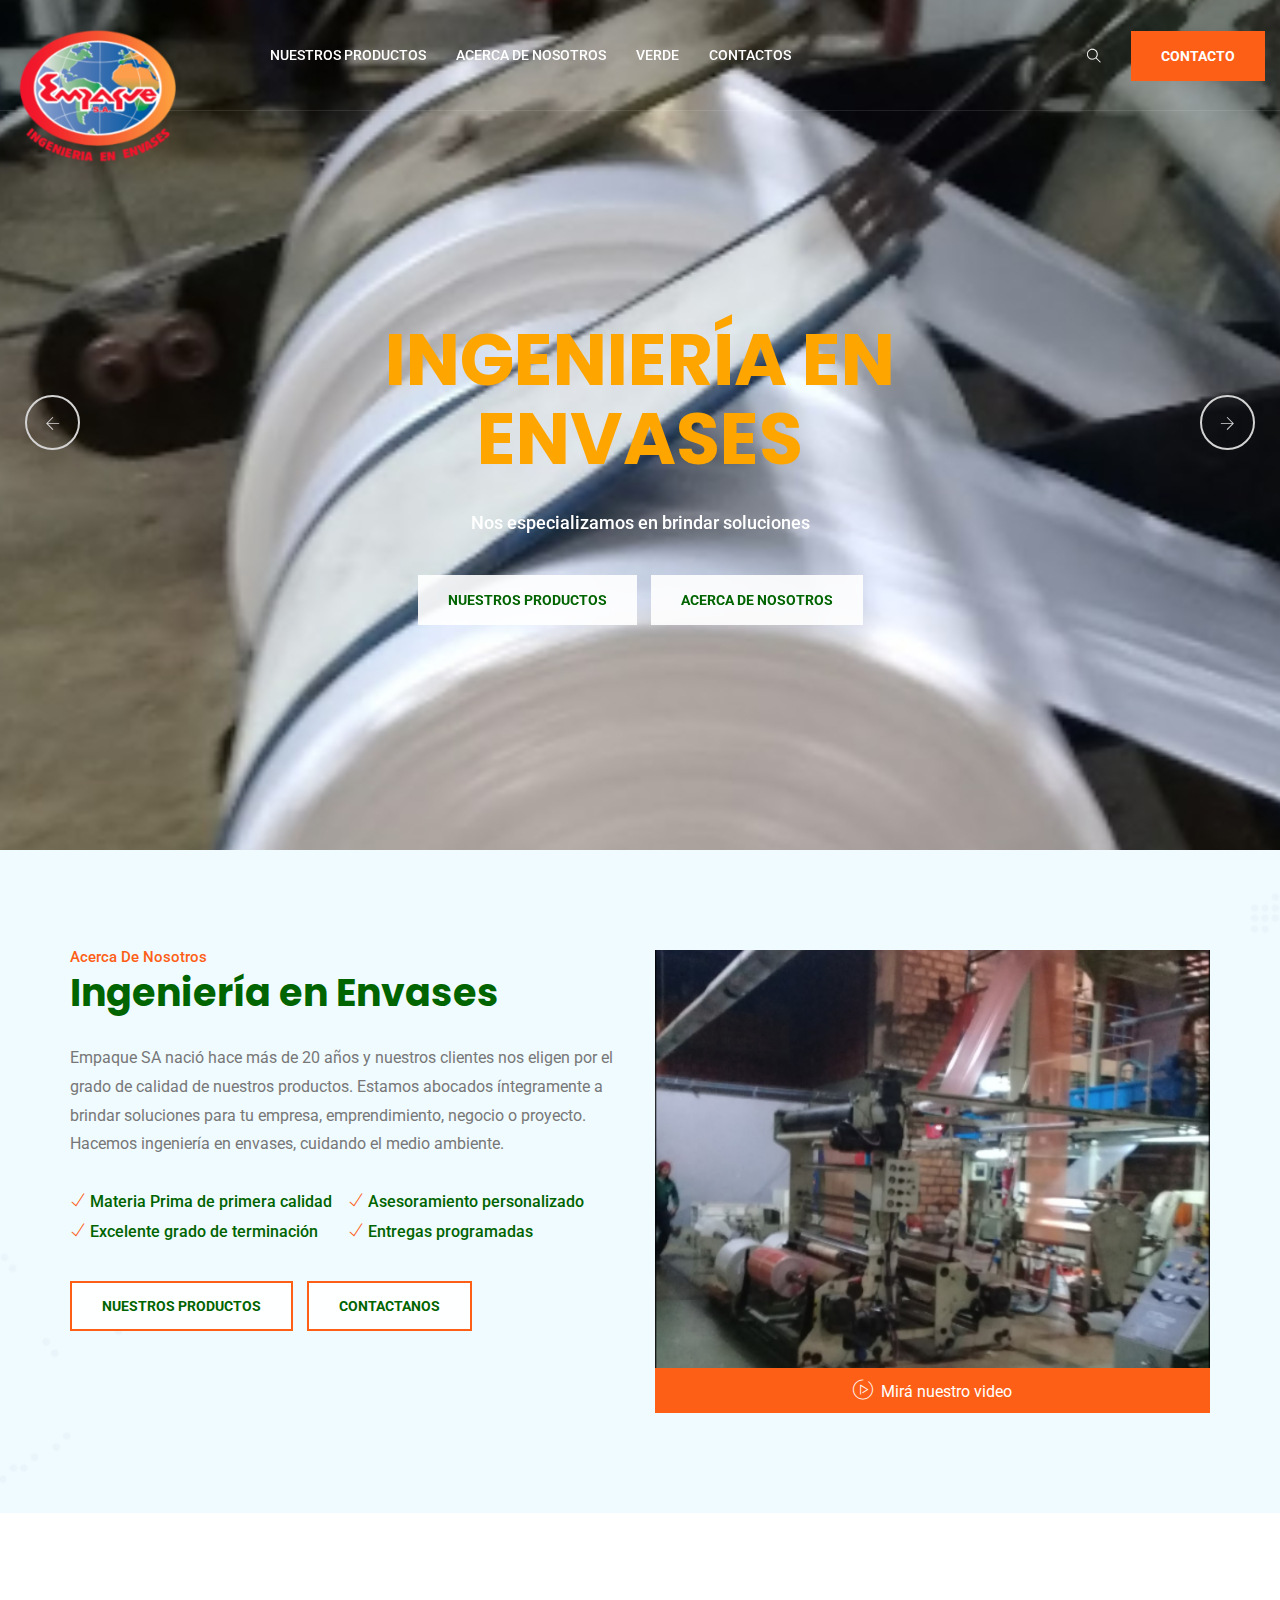
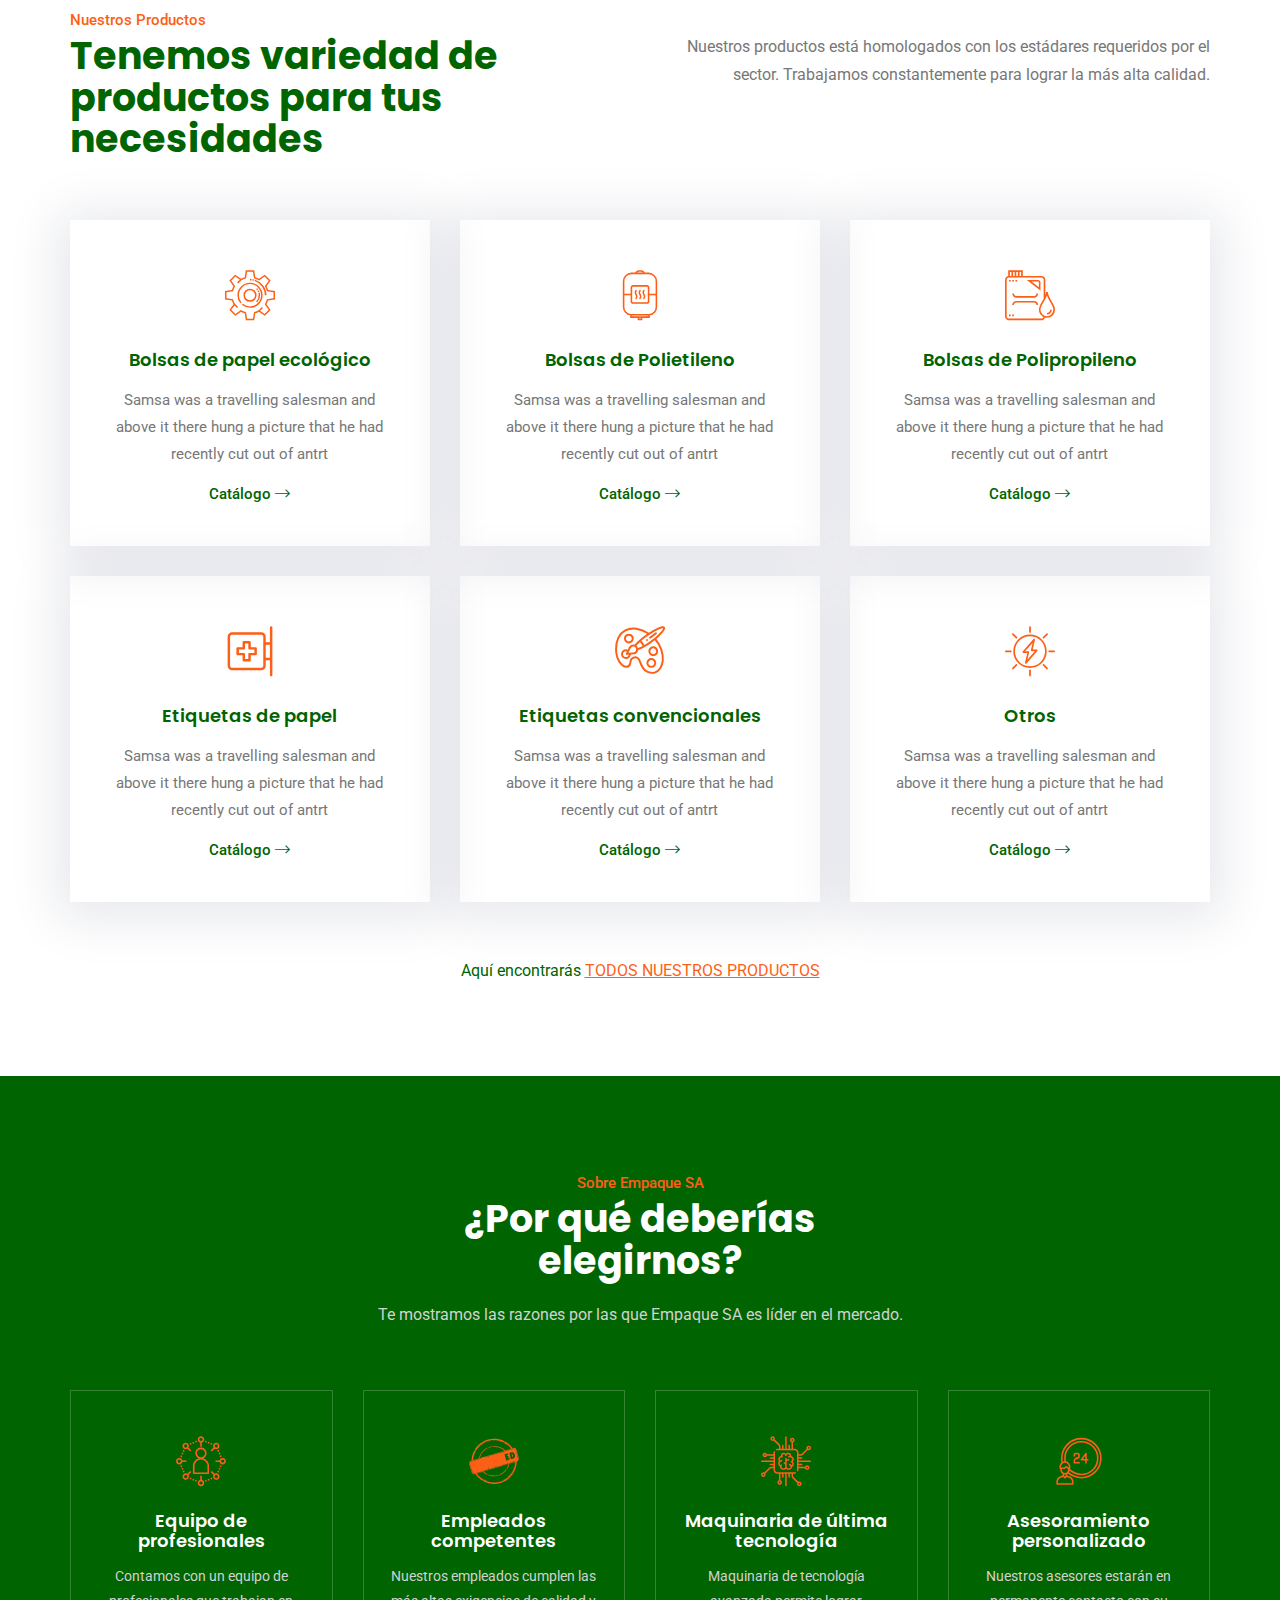
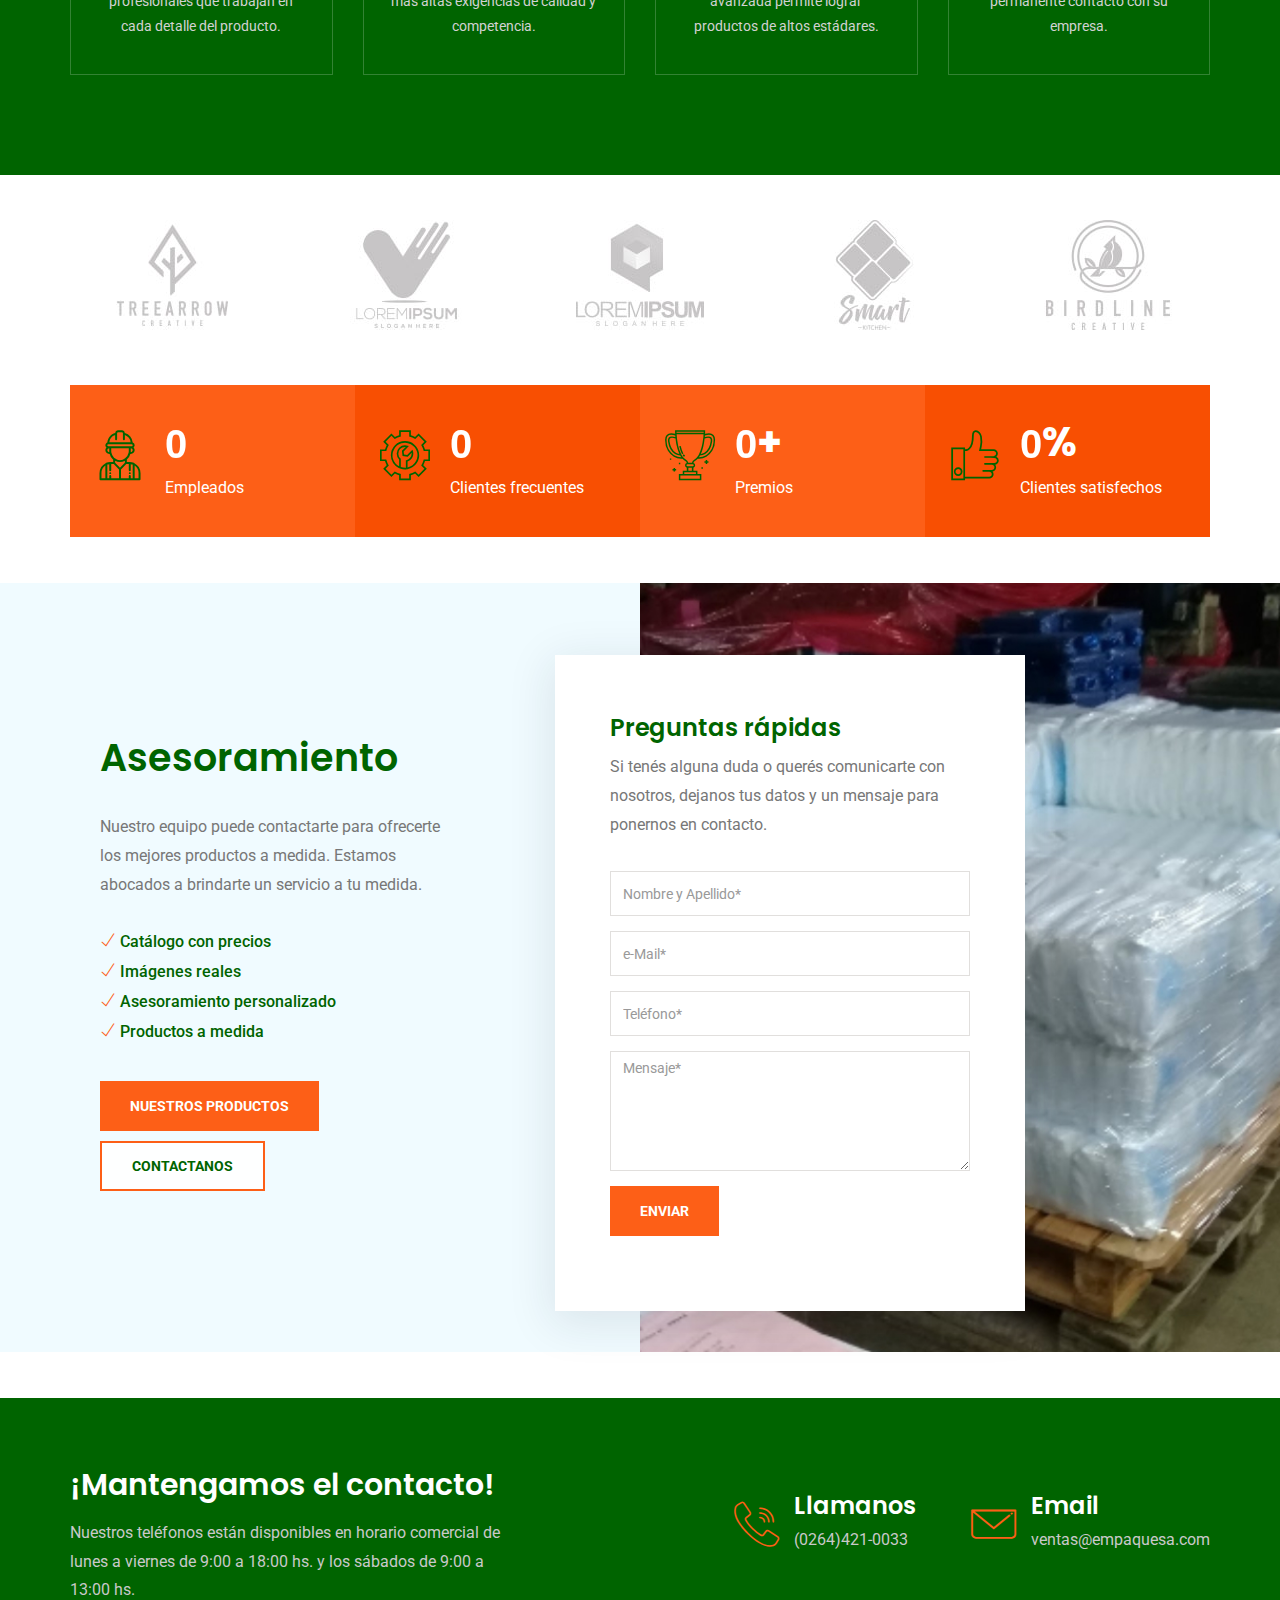
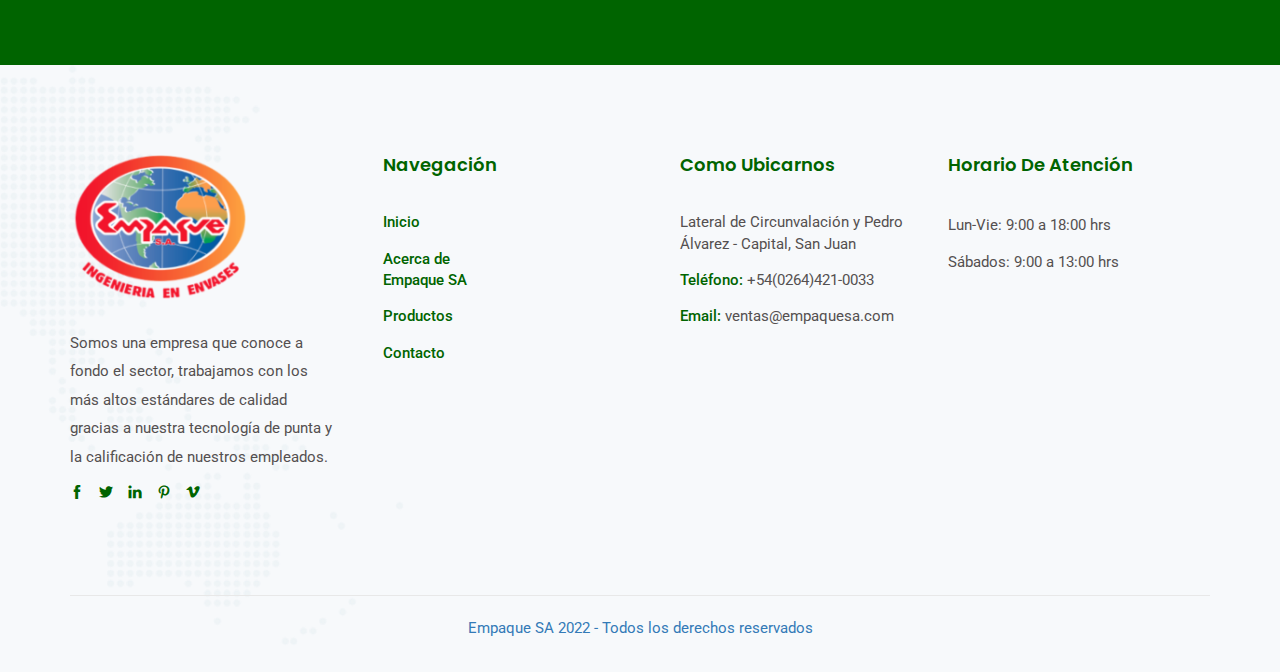
==== commit 12352b5f: "cambi azul por verde en preloader" ====
--- a/docs/index.html
+++ b/docs/index.html
@@ -71,9 +71,9 @@
                         <button class="close-navbar"><i class="ti-close"></i></button>
                         <ul class="nav navbar-nav">
 
-                            <li class="menu-item-has-children">
+                            <!-- <li class="menu-item-has-children">
                                 <a href="index.html">Inicio</a>
-                            </li>
+                            </li> -->
 
                             <li class="menu-item-has-children">
                                 <a href="productos.html">Nuestros Productos</a>
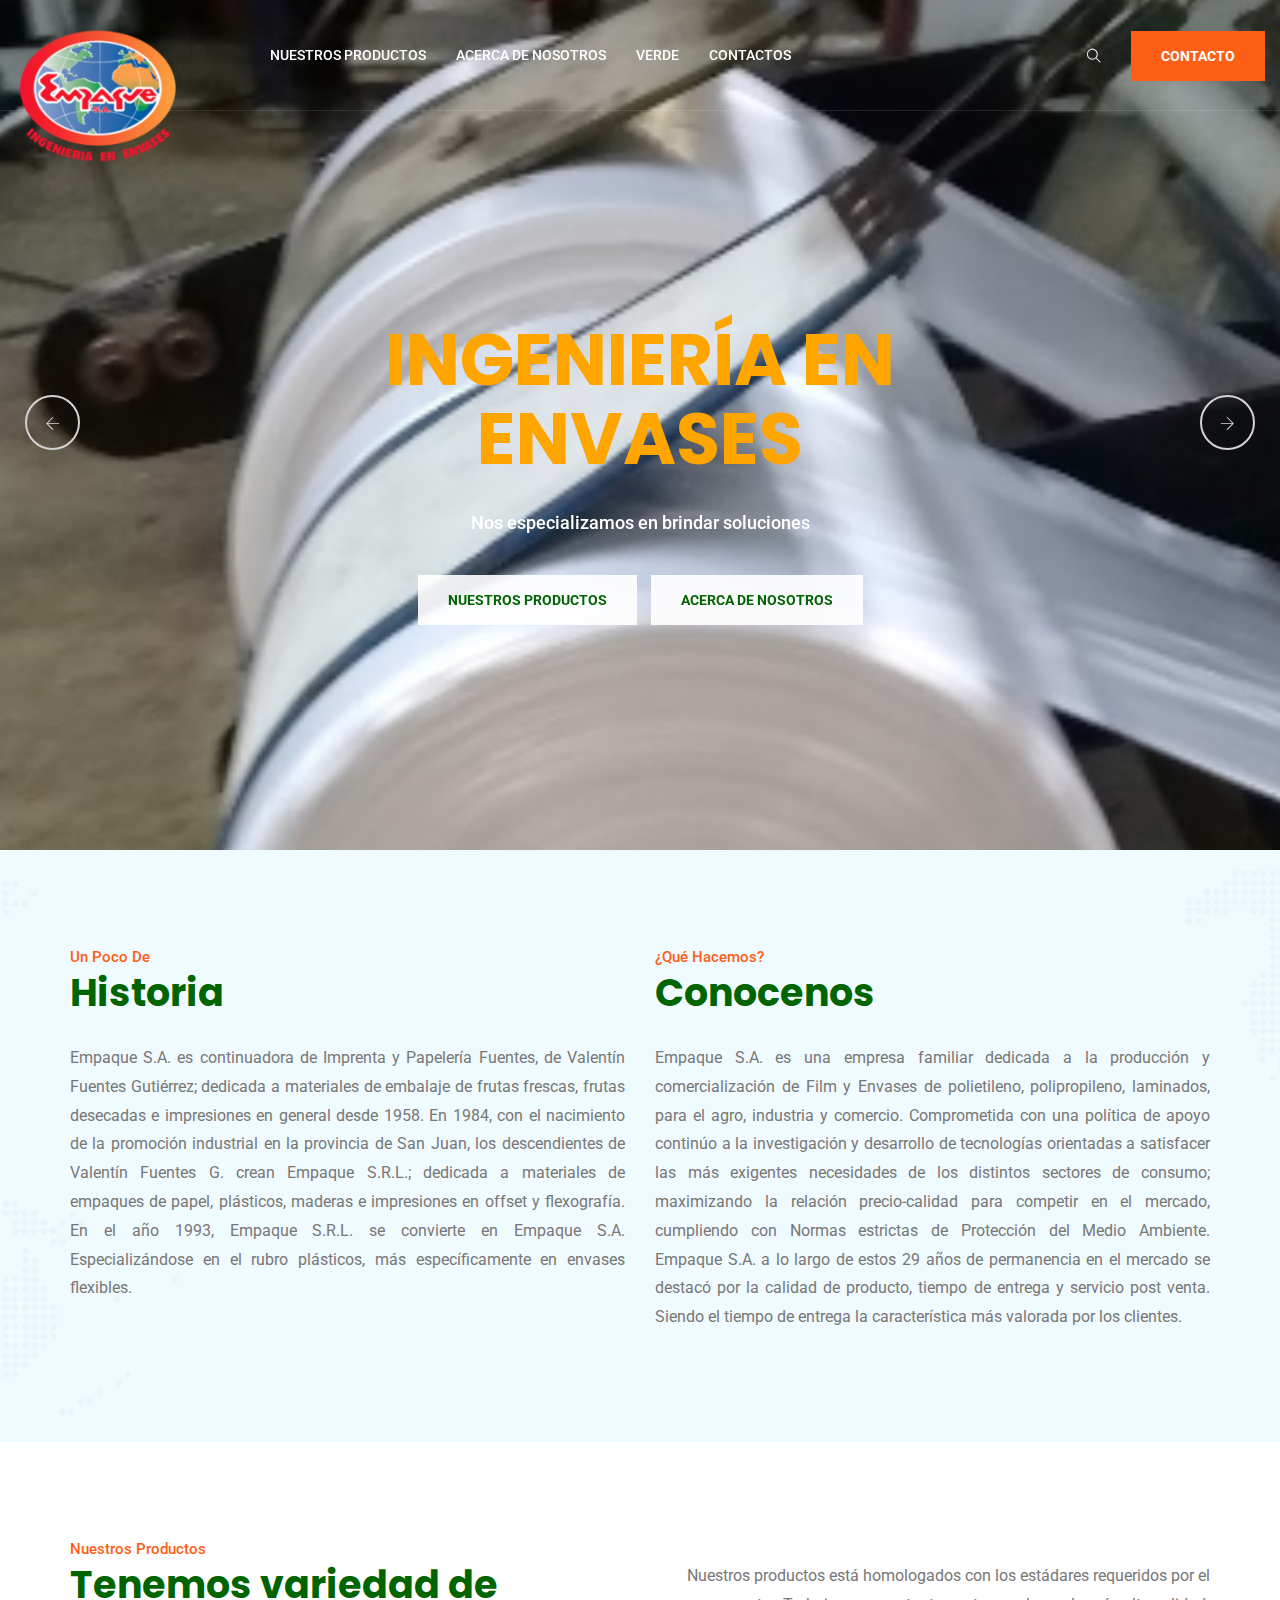
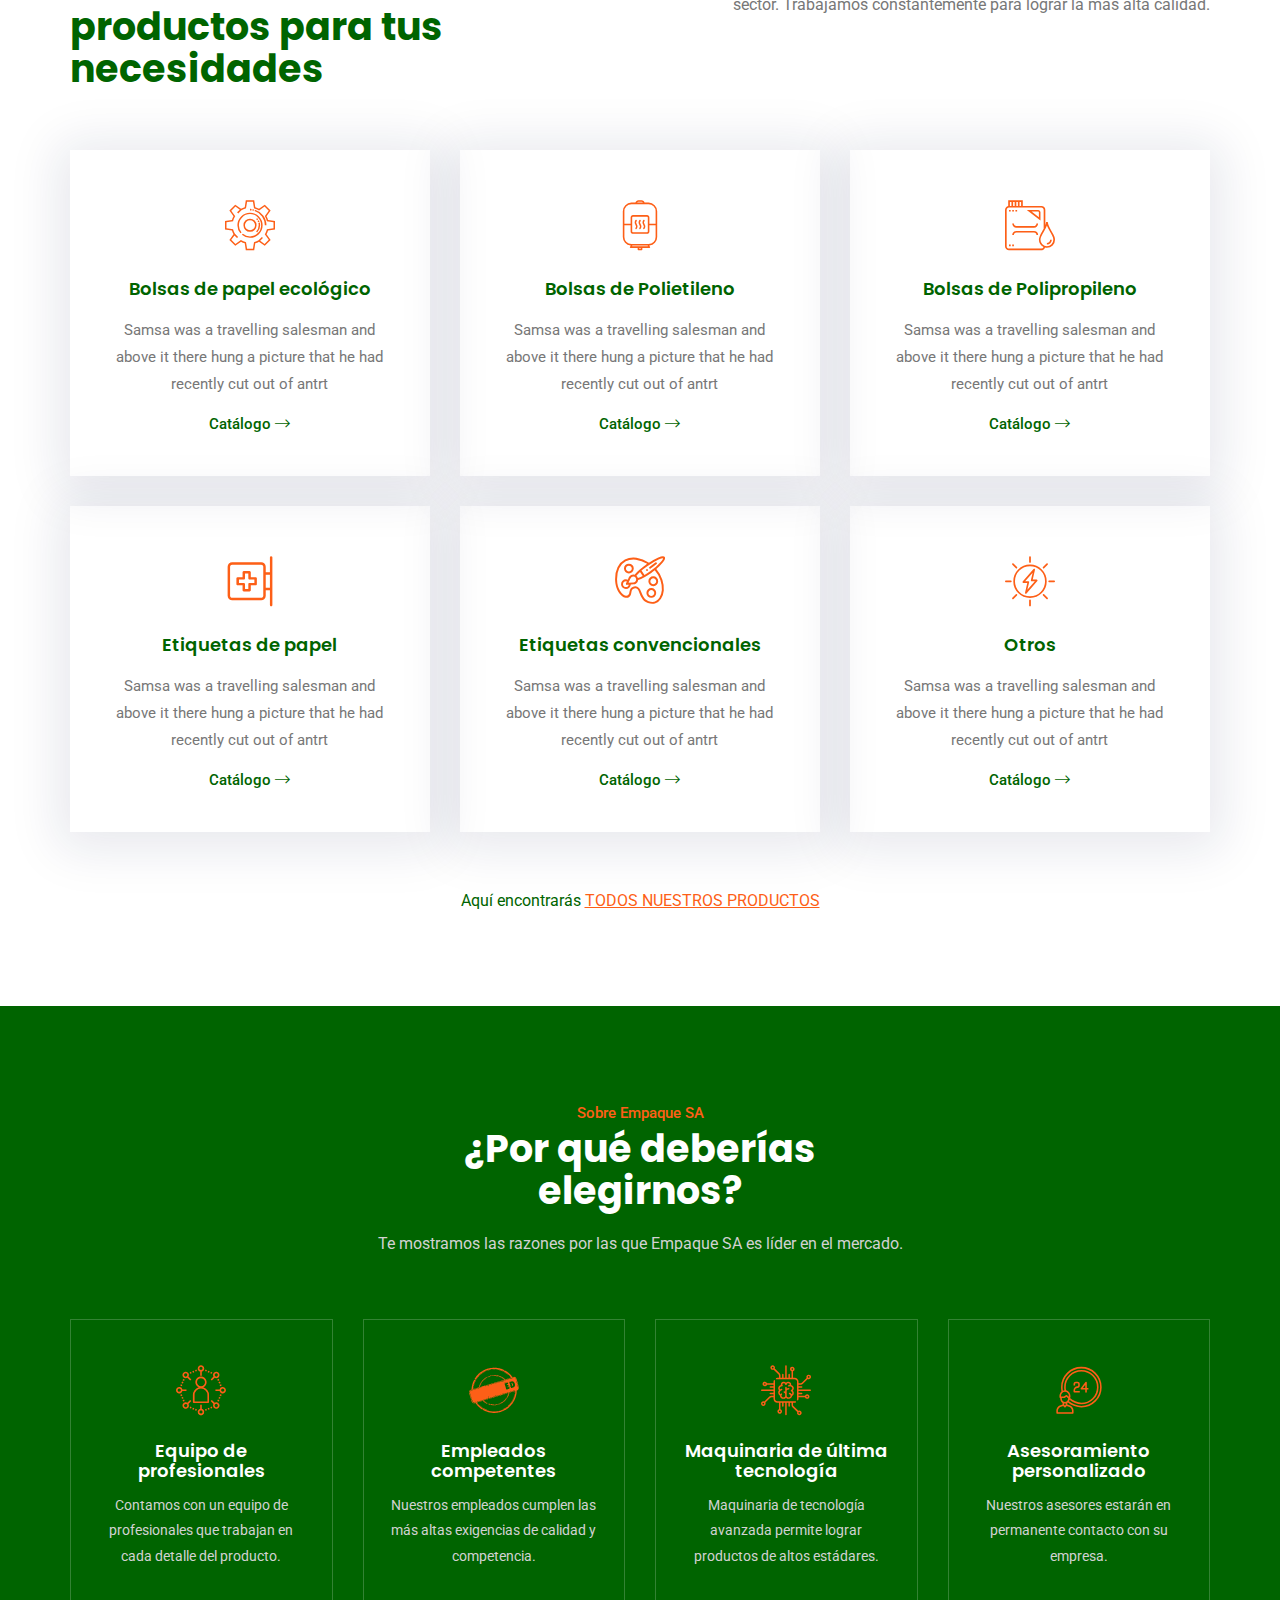
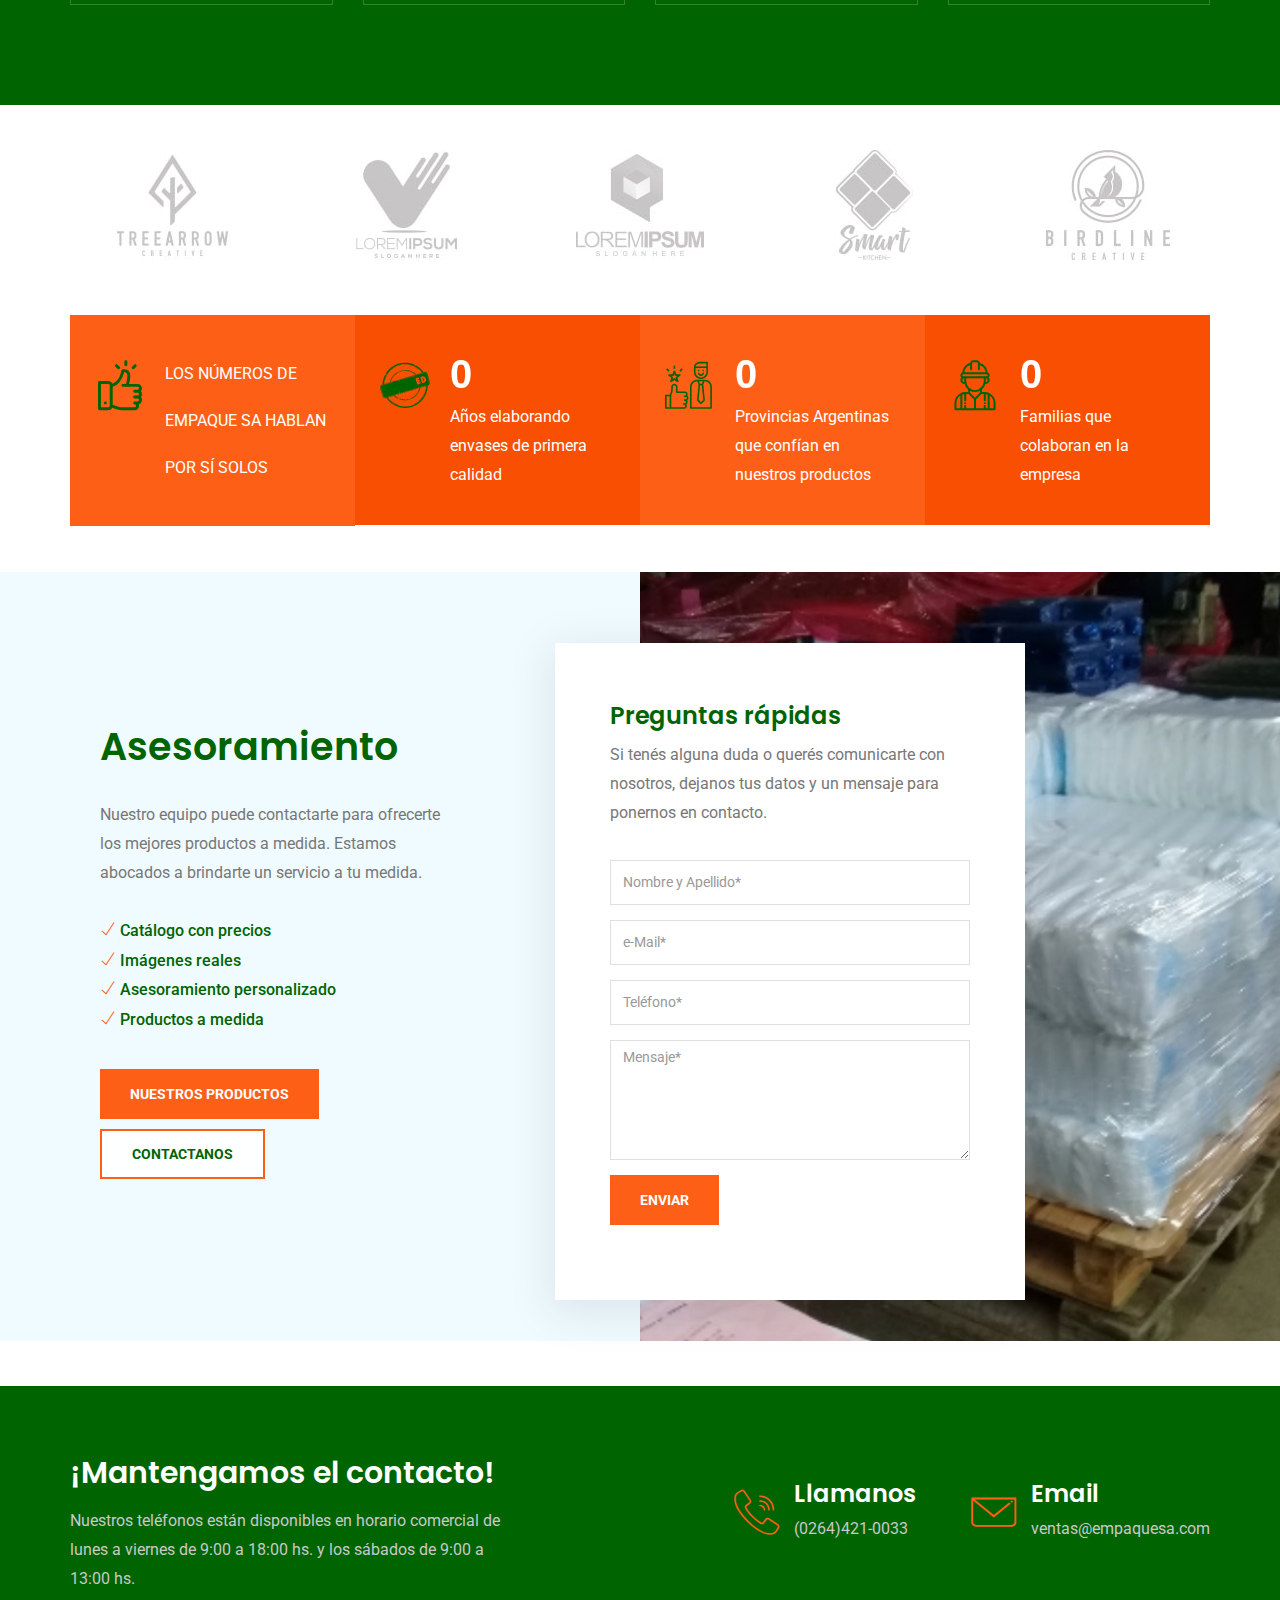
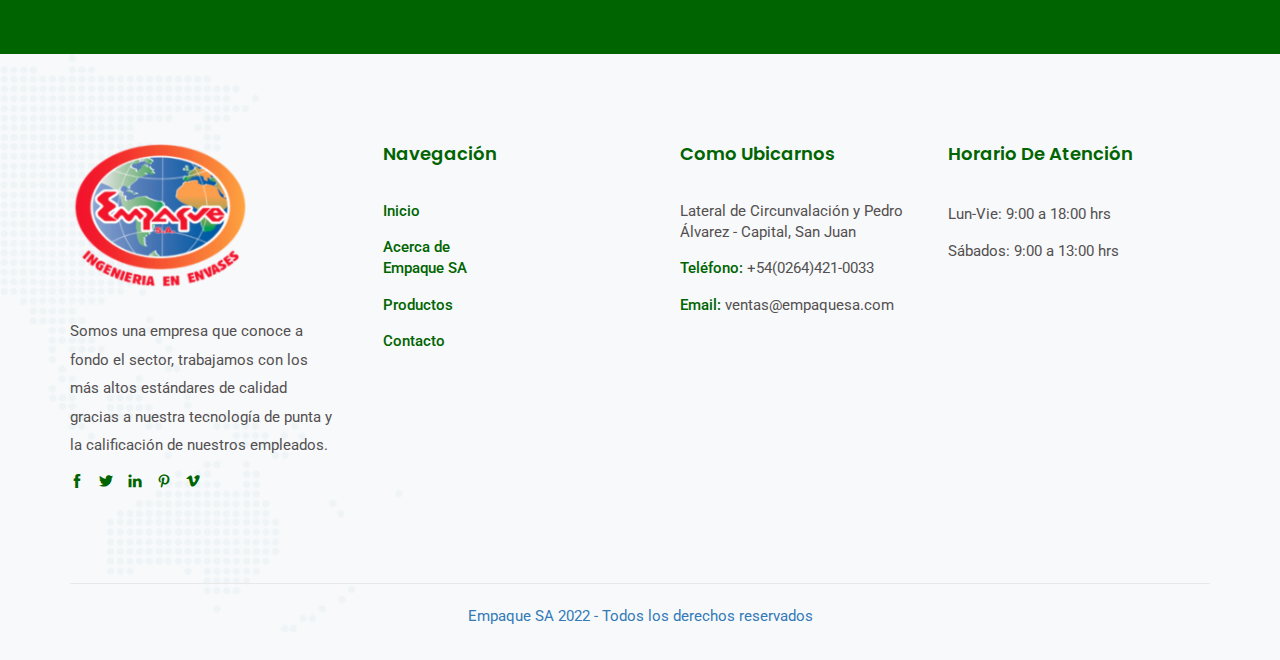
==== commit 777be62d: "contador y arreglos básicos" ====
--- a/docs/index.html
+++ b/docs/index.html
@@ -89,7 +89,7 @@
 
                             <li><a href="acerca.html">Acerca de nosotros</a></li>
 
-                            <li><a href="acerca.html">Verde</a></li>
+                            <li><a href="verde.html">Verde</a></li>
                             
                             <li><a href="contacto.html">Contactos</a></li>
                         </ul>
@@ -182,40 +182,47 @@
                 <div class="row">
                     <div class="col col-md-6">
                         <div class="section-title">
-                            <span>Acerca de nosotros</span>
-                            <h2>Ingeniería en Envases</h2>
+                            <span>Un poco de</span>
+                            <h2>Historia</h2>
                         </div>
                         <div class="details">
-                            <p>Empaque SA nació hace más de 20 años y nuestros clientes nos eligen 
-                                por el grado de calidad de nuestros productos. Estamos abocados 
-                                íntegramente a brindar soluciones para tu empresa, emprendimiento, 
-                                negocio o proyecto.
-                                Hacemos ingeniería en envases, cuidando el medio ambiente.
+                            <p align="justify">Empaque S.A. es continuadora de Imprenta y Papelería Fuentes, de
+                                Valentín Fuentes Gutiérrez; dedicada a materiales de embalaje de frutas
+                                frescas, frutas desecadas e impresiones en general desde 1958. En 1984,
+                                con el nacimiento de la promoción industrial en la provincia de San Juan, los
+                                descendientes de Valentín Fuentes G. crean Empaque S.R.L.; dedicada a
+                                materiales de empaques de papel, plásticos, maderas e impresiones en
+                                offset y flexografía. En el año 1993, Empaque S.R.L. se convierte en
+                                Empaque S.A. Especializándose en el rubro plásticos, más específicamente
+                                en envases flexibles.
                             </p>
-                            <div class="clearfix">
-                                <ul>
-                                    <li><i class="ti-check"></i> Materia Prima de primera calidad</li>
-                                    <li><i class="ti-check"></i> Excelente grado de terminación</li>
-                                </ul>
-                                <ul>
-                                    <li><i class="ti-check"></i> Asesoramiento personalizado</li>
-                                    <li><i class="ti-check"></i> Entregas programadas</li>
-                                </ul>
-                            </div>
-                            <div class="btns">
-                                <a href="productos.html" class="theme-btn-s3">Nuestros Productos</a>
-                                <a href="contacto.html" class="theme-btn-s3">  Contactanos  </a>
-                            </div>
                         </div>
                     </div>
                     <div class="col col-md-6">
                         <div class="right-col">
+                            <div class="section-title">
+                                <span>¿Qué hacemos?</span>
+                                <h2>Conocenos</h2>
+                            </div>
                             <div class="img-holder">
-                                <img src="assets/images/acerca-empaque.jpeg" alt>
-                            </div>
-                            <div class="video-holder">
+                                <p align="justify">
+                                    Empaque S.A. es una empresa familiar dedicada a la producción y
+                                    comercialización de Film y Envases de polietileno, polipropileno, laminados,
+                                    para el agro, industria y comercio.
+                                    Comprometida con una política de apoyo continúo a la investigación y
+                                    desarrollo de
+                                    tecnologías orientadas a satisfacer las más exigentes necesidades de los
+                                    distintos sectores de consumo; maximizando la relación precio-calidad para
+                                    competir en el mercado, cumpliendo con Normas estrictas de Protección del
+                                    Medio Ambiente.
+                                    Empaque S.A. a lo largo de estos 29 años de permanencia en el mercado se
+                                    destacó por la calidad de producto, tiempo de entrega y servicio post venta.
+                                    Siendo el tiempo de entrega la característica más valorada por los clientes.
+                                </p>
+                            </div>
+                            <!-- <div class="video-holder">
                                 <a href="https://www.youtube.com/embed/hmqYDdagAOY" class="hero-video-btn video-btn"  data-type="iframe" tabindex="0"><i class="fi flaticon-play-button"></i>Mirá nuestro video</a> 
-                            </div>
+                            </div> -->
                         </div>
                     </div>
                 </div>
@@ -347,132 +354,7 @@
         <!-- end why-choose-section -->
 
 
-        <!-- start testimonials-section -->
-        <!-- <section class="testimonials-section">
-            <div class="container">
-                <div class="row">
-                    <div class="col col-lg-6 col-lg-offset-3">
-                        <div class="section-title-s4">
-                            <span>Testimonials</span>
-                            <h2>What People say’s About us</h2>
-                        </div>
-                    </div>
-                </div>
-                <div class="row">
-                    <div class="col col-md-4">
-                        <div class="testimonial-left-img-holder">
-                            <img src="assets/images/testimonials/man.png" alt>
-                        </div>
-                    </div>
-                    <div class="col col-md-8">
-                        <div class="testimonial-grids testimonial-slider clearfix">
-                            <div class="grid">
-                                <div class="quote">
-                                    <i class="fi flaticon-quote"></i>
-                                    <p>“Recently cut out of an illustrated magazine and housed in a nice, gilded frame. It showed a lady fitted out with a fur hat and fur boa who sat upright, raising a heavy fur muff that covered the whole of her lower arm towards the viewer. Gregor then turned to look ”</p>
-                                </div>
-                                <div class="client-info">
-                                    <div class="img-holder">
-                                        <img src="assets/images/testimonials/img-1.jpg" alt>
-                                    </div>
-                                    <div class="details">
-                                        <h5>Michel jhon</h5>
-                                        <p>Manager of Automation</p>
-                                    </div>
-                                </div>
-                            </div>
-                            <div class="grid">
-                                <div class="quote">
-                                    <i class="fi flaticon-quote"></i>
-                                    <p>“Recently cut out of an illustrated magazine and housed in a nice, gilded frame. It showed a lady fitted out with a fur hat and fur boa who sat upright, raising a heavy fur muff that covered the whole of her lower arm towards the viewer. Gregor then turned to look ”</p>
-                                </div>
-                                <div class="client-info">
-                                    <div class="img-holder">
-                                        <img src="assets/images/testimonials/img-2.jpg" alt>
-                                    </div>
-                                    <div class="details">
-                                        <h5>Alaska</h5>
-                                        <p>Business Officer</p>
-                                    </div>
-                                </div>
-                            </div>
-                            <div class="grid">
-                                <div class="quote">
-                                    <i class="fi flaticon-quote"></i>
-                                    <p>“Recently cut out of an illustrated magazine and housed in a nice, gilded frame. It showed a lady fitted out with a fur hat and fur boa who sat upright, raising a heavy fur muff that covered the whole of her lower arm towards the viewer. Gregor then turned to look ”</p>
-                                </div>
-                                <div class="client-info">
-                                    <div class="img-holder">
-                                        <img src="assets/images/testimonials/img-3.jpg" alt>
-                                    </div>
-                                    <div class="details">
-                                        <h5>Shain on</h5>
-                                        <p>Manager of Automation</p>
-                                    </div>
-                                </div>
-                            </div>
-                        </div>
-                    </div>
-                </div>
-            </div> end container -->
-        <!-- </section> -->
-        <!-- end testimonials-section -->
-
-
-        <!-- start featured-project-section -->
-        <!-- <section class="featured-project-section section-padding">
-            <div class="container">
-                <div class="row">
-                    <div class="col col-lg-6 col-lg-offset-3 col-md-8 col-md-offset-2">
-                        <div class="section-title-s5">
-                            <span>Featured Projects</span>
-                            <h2>Explore What We've Done</h2>
-                            <p>Hardly able to cover it and seemed ready to slide off any moment. His many legs, pitifully thin compared with the size of the rest of him</p>
-                        </div>
-                    </div>
-                </div>
-            </div>
-            <div class="content-area">
-                <div class="project-grids clearfix">
-                    <div class="grid">
-                        <div class="overlay">
-                            <span class="count">01.</span>
-                            <h3>Welding Processing</h3>
-                            <p>Travelling salesman and above it there hung a picture that he had recently cut out</p>
-                            <a href="#" class="theme-btn">Read More</a>
-                        </div>
-                    </div>
-                    <div class="grid">
-                        <div class="overlay">
-                            <span class="count">02.</span>
-                            <h3>Materials project</h3>
-                            <p>Travelling salesman and above it there hung a picture that he had recently cut out</p>
-                            <a href="#" class="theme-btn">Read More</a>
-                        </div>
-                    </div>
-                    <div class="grid">
-                        <div class="overlay">
-                            <span class="count">03.</span>
-                            <h3>Oil & Gas project</h3>
-                            <p>Travelling salesman and above it there hung a picture that he had recently cut out</p>
-                            <a href="#" class="theme-btn">Read More</a>
-                        </div>
-                    </div>
-                    <div class="grid">
-                        <div class="overlay">
-                            <span class="count">04.</span>
-                            <h3>Power Energy project</h3>
-                            <p>Travelling salesman and above it there hung a picture that he had recently cut out</p>
-                            <a href="#" class="theme-btn">Read More</a>
-                        </div>
-                    </div>
-                </div>
-            </div>
-        </section> -->
-        <!-- end featured-project-section -->
-
-
-        <!-- start partners-section -->
+        <!-- SECCIÓN DE CLIENTES -->
         <section class="partners-section">
             <h2 class="hidden">Clientes</h2>
             <div class="container">
@@ -499,10 +381,10 @@
                 </div>
             </div> <!-- end container -->
         </section>
-        <!-- end partners-section -->
-
-
-        <!-- start fun-fact-section -->
+        <!-- FIN DE SECCIÓN DE CLIENTES -->
+
+
+        <!-- SECCIÓN DEL CONTADOR -->
         <section class="fun-fact-section">
             <div class="container">
                 <div class="row">
@@ -510,30 +392,30 @@
                         <div class="fun-fact-grids clearfix">
                             <div class="grid">
                                 <div class="info">
+                                    <i class="fi flaticon-like"></i>
+                                    <!-- <h3><span class="odometer" data-count="24">00</span></h3> -->
+                                    <p style="line-height:294%;">LOS NÚMEROS DE EMPAQUE SA HABLAN POR SÍ SOLOS</p>
+                                </div>
+                            </div>
+                            <div class="grid">
+                                <div class="info">
+                                    <i class="fi flaticon-circular-label-with-certified-stamp"></i>
+                                    <h3><span class="odometer" data-count="38">00</span></h3>
+                                    <p>Años elaborando envases de primera calidad</p>
+                                </div>
+                            </div>
+                            <div class="grid">
+                                <div class="info">
+                                    <i class="fi flaticon-motivation"></i>
+                                    <h3><span class="odometer" data-count="12">00</span></h3>
+                                    <p>Provincias Argentinas que confían en nuestros productos</p>
+                                </div>
+                            </div>
+                            <div class="grid">
+                                <div class="info">
                                     <i class="fi flaticon-worker"></i>
-                                    <h3><span class="odometer" data-count="24">00</span></h3>
-                                    <p>Empleados</p>
-                                </div>
-                            </div>
-                            <div class="grid">
-                                <div class="info">
-                                    <i class="fi flaticon-engineer"></i>
-                                    <h3><span class="odometer" data-count="250">00</span></h3>
-                                    <p>Clientes frecuentes</p>
-                                </div>
-                            </div>
-                            <div class="grid">
-                                <div class="info">
-                                    <i class="fi flaticon-trophy"></i>
-                                    <h3><span class="odometer" data-count="3">00</span>+</h3>
-                                    <p>Premios</p>
-                                </div>
-                            </div>
-                            <div class="grid">
-                                <div class="info">
-                                    <i class="fi flaticon-like-1"></i>
-                                    <h3><span class="odometer" data-count="100">00</span>%</h3>
-                                    <p>Clientes satisfechos</p>
+                                    <h3><span class="odometer" data-count="90">00</span></h3>
+                                    <p>Familias que colaboran en la empresa</p>
                                 </div>
                             </div>
                         </div>
@@ -543,7 +425,7 @@
         </section>
         <br>
         <br>
-        <!-- end fun-fact-section -->
+        <!-- FIN DE LA SECCIÓN DEL CONTADOR -->
 
 
         <!-- start team-section -->
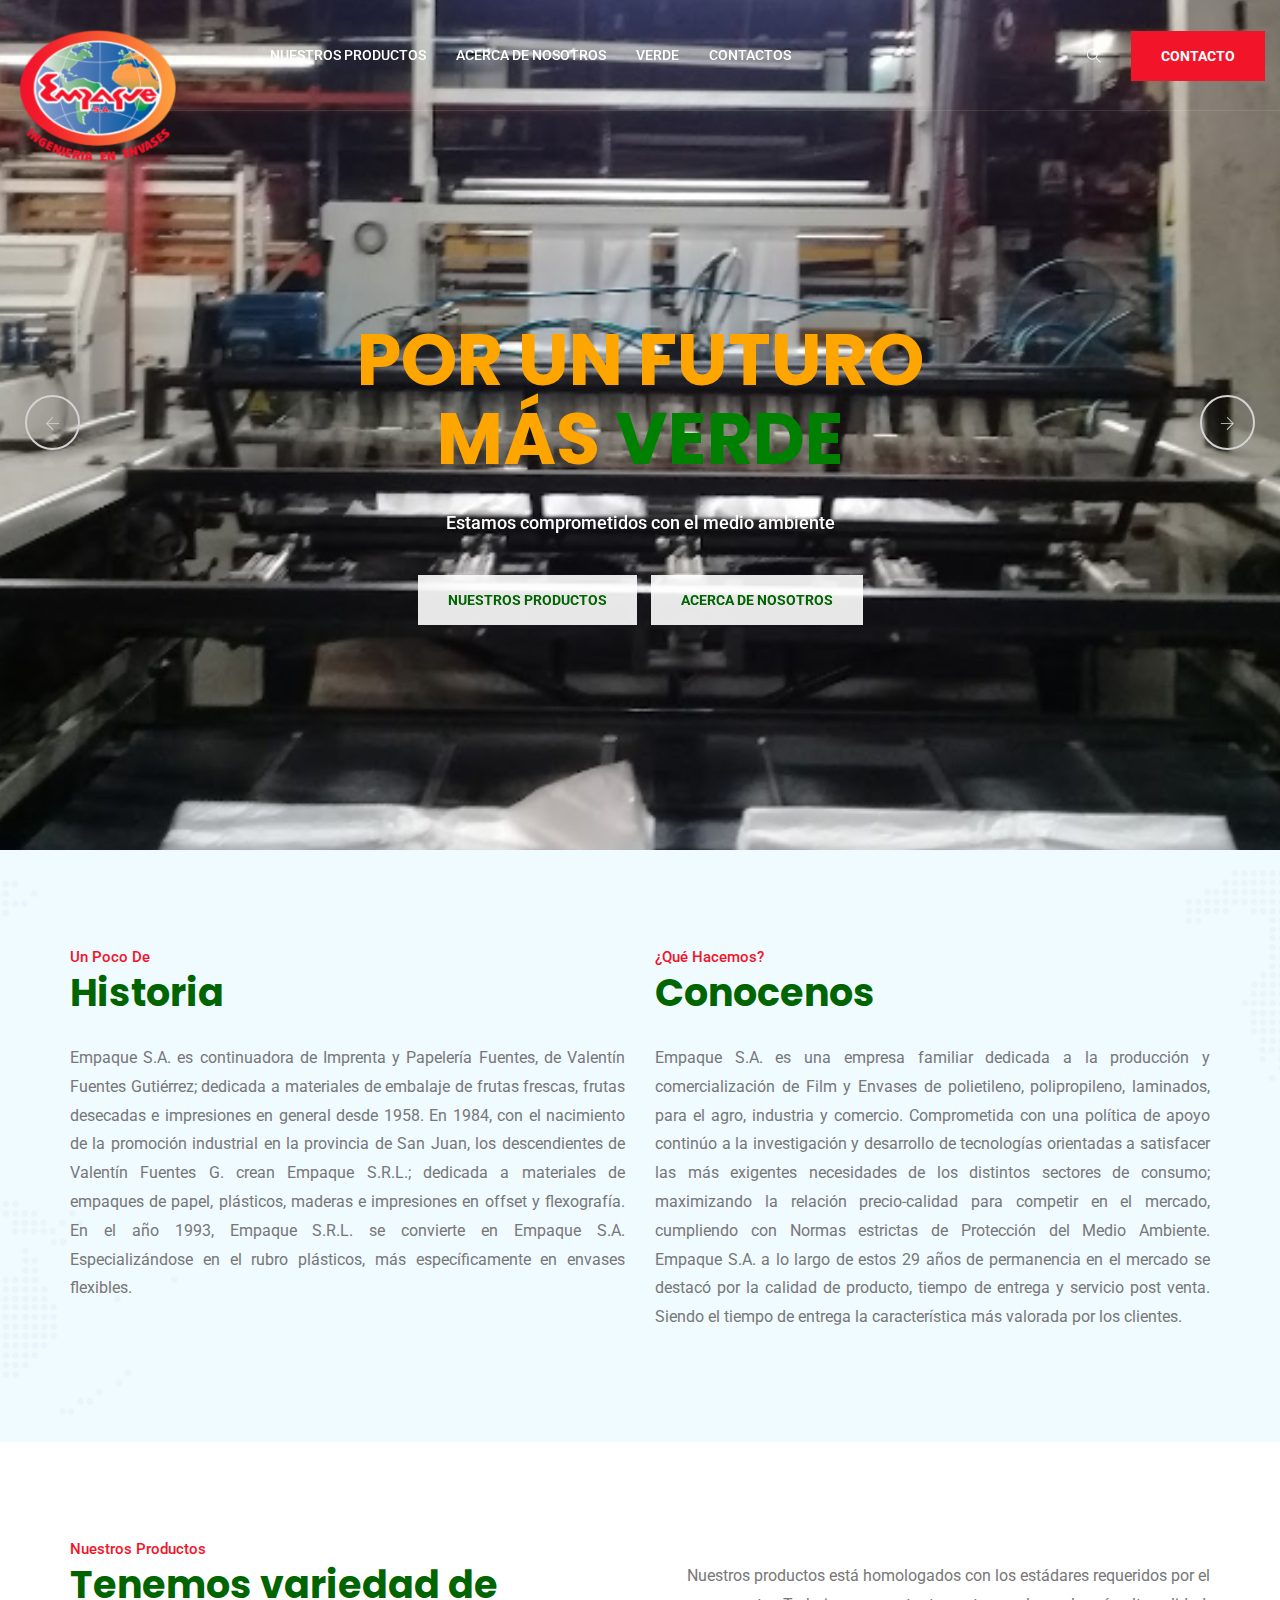
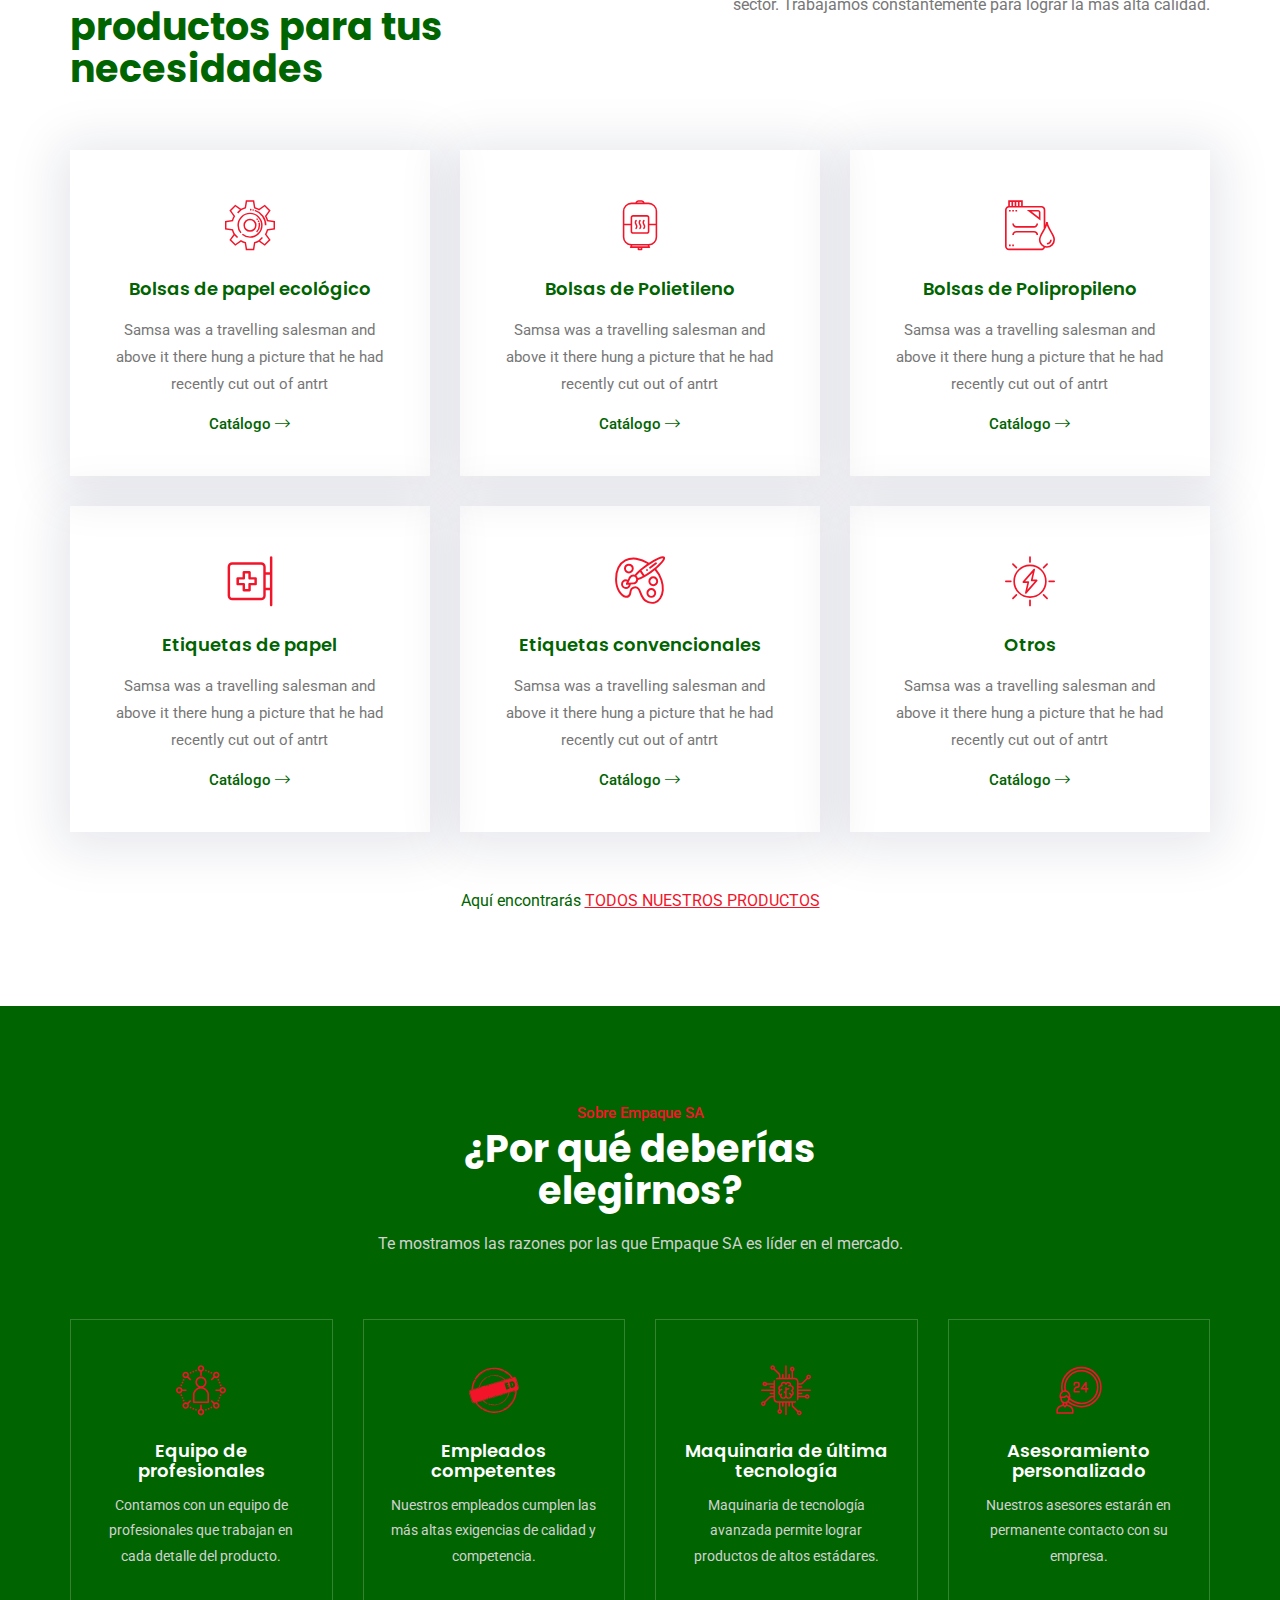
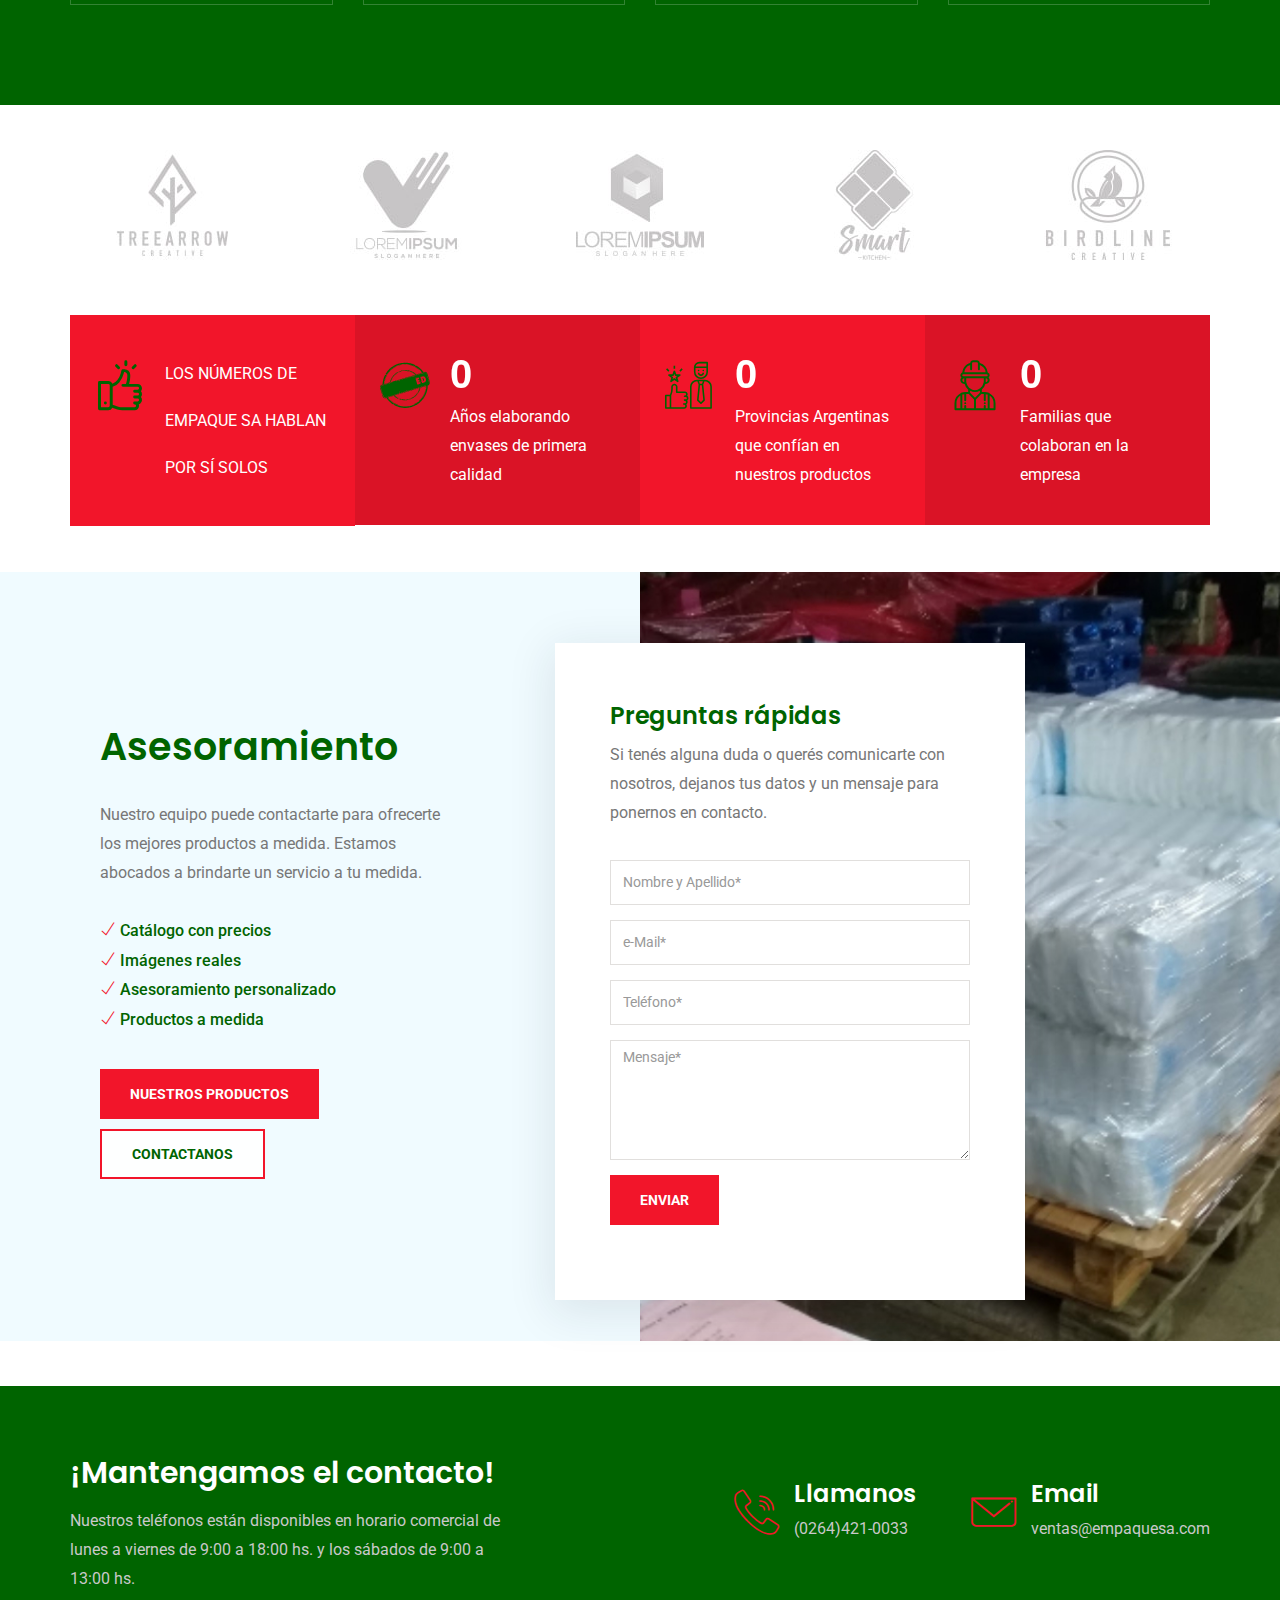
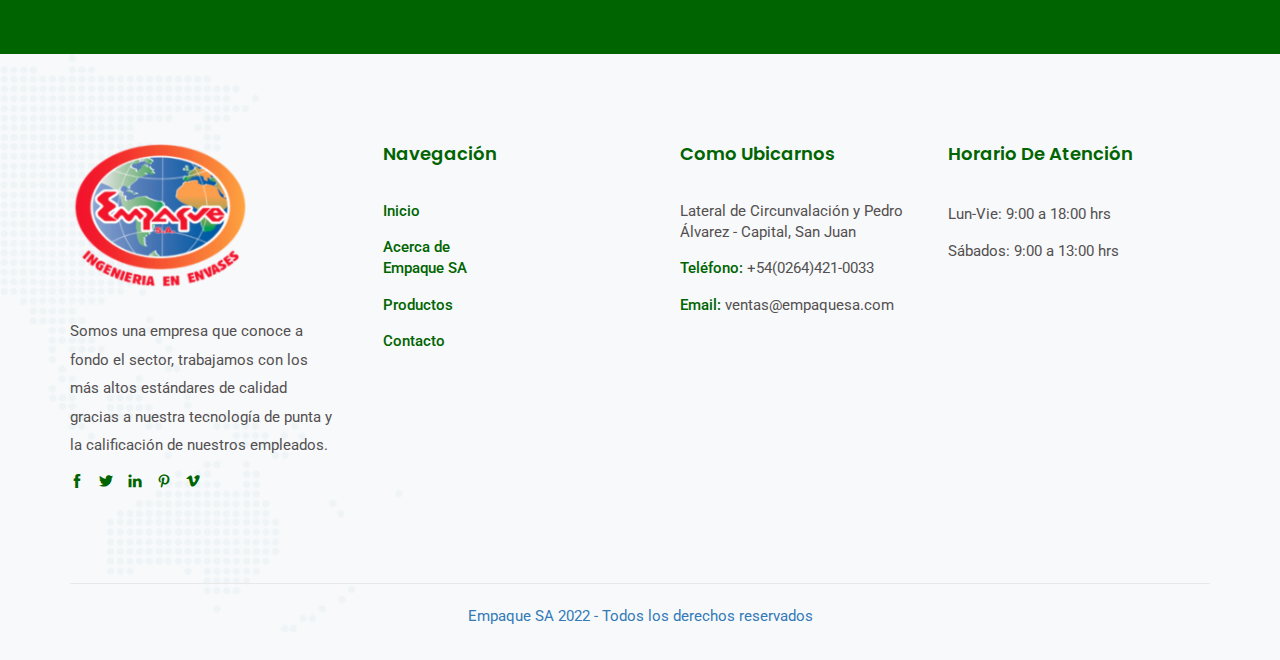
==== commit 2bbe8579: "." ====
--- a/docs/index.html
+++ b/docs/index.html
@@ -46,7 +46,7 @@
                     </svg>
                 </div>
                 <div class="gear three">
-                    <svg viewbox="0 0 100 100" fill="#fd5f17">
+                    <svg viewbox="0 0 100 100" fill="#da1326">
                         <path d="M97.6,55.7V44.3l-13.6-2.9c-0.8-3.3-2.1-6.4-3.9-9.3l7.6-11.7l-8-8L67.9,20c-2.9-1.7-6-3.1-9.3-3.9L55.7,2.4H44.3l-2.9,13.6      c-3.3,0.8-6.4,2.1-9.3,3.9l-11.7-7.6l-8,8L20,32.1c-1.7,2.9-3.1,6-3.9,9.3L2.4,44.3v11.4l13.6,2.9c0.8,3.3,2.1,6.4,3.9,9.3      l-7.6,11.7l8,8L32.1,80c2.9,1.7,6,3.1,9.3,3.9l2.9,13.6h11.4l2.9-13.6c3.3-0.8,6.4-2.1,9.3-3.9l11.7,7.6l8-8L80,67.9      c1.7-2.9,3.1-6,3.9-9.3L97.6,55.7z M50,65.6c-8.7,0-15.6-7-15.6-15.6s7-15.6,15.6-15.6s15.6,7,15.6,15.6S58.7,65.6,50,65.6z"></path>
                     </svg>
                 </div>
@@ -128,25 +128,9 @@
         <!-- start of hero -->
         <section class="hero-slider hero-style-1">
             <div class="swiper-container">
+                
+                
                 <div class="swiper-wrapper">
-                    <div class="swiper-slide">
-                        <div class="slide-inner slide-bg-image" data-background="assets/images/slider/portada-empaque2.jpeg">
-                            <div class="container">
-                                <div data-swiper-parallax="300" class="slide-title">
-                                    <h2 style="color: orange;">INGENIERÍA EN ENVASES</h2>
-                                </div>
-                                <div data-swiper-parallax="400" class="slide-text">
-                                    <p>Nos especializamos en brindar soluciones</p>
-                                </div>
-                                <div class="clearfix"></div>
-                                <div data-swiper-parallax="500" class="slide-btns">
-                                    <a href="productos.html" class="theme-btn-s2">Nuestros Productos</a> 
-                                    <a href="acerca.html" class="theme-btn-s2">Acerca de nosotros</a> 
-                                </div>
-                            </div>
-                        </div> <!-- end slide-inner --> 
-                    </div> <!-- end swiper-slide -->
-
                     <div class="swiper-slide">
                         <div class="slide-inner slide-bg-image" data-background="assets/images/slider/portada-empaque1.jpeg">
                             <div class="container">
--- a/docs/assets/css/style.css
+++ b/docs/assets/css/style.css
@@ -212,7 +212,8 @@
 .contact-validation-active #loader i {
   font-size: 30px;
   font-size: 1.875rem;
-  color: #fd5f17;
+  color: #f2152a
+  ;
   display: inline-block;
   -webkit-animation: rotating linear 2s infinite;
   animation: rotating linear 2s infinite;
@@ -326,7 +327,7 @@
   font-size: 15px;
   font-size: 0.9375rem;
   font-weight: 500;
-  color: #fd5f17;
+  color: #f2152a;
   text-transform: capitalize;
   display: block;
   margin-top: -0.2em;
@@ -437,7 +438,7 @@
 }
 
 .theme-btn, .theme-btn-s2, .theme-btn-s3 {
-  background-color: #fd5f17;
+  background-color: #f2152a;
   color: #fff;
   font-size: 14px;
   font-size: 0.875rem;
@@ -479,7 +480,7 @@
 }
 
 .theme-btn-s3 {
-  border: 2px solid #fd5f17;
+  border: 2px solid #f2152a;
   padding: 15px 30px;
 }
 
@@ -511,7 +512,7 @@
 .form input:focus,
 .form textarea:focus,
 .form select:focus {
-  border-color: #fd5f17;
+  border-color: #f2152a;
   -webkit-box-shadow: 0 0 5px 0 #fd824a;
   -moz-box-shadow: 0 0 5px 0 #fd824a;
   -o-box-shadow: 0 0 5px 0 #fd824a;
@@ -581,7 +582,7 @@
 }
 
 .social-links li a:hover {
-  background-color: #fd5f17;
+  background-color: #f2152a;
 }
 
 /******************************
@@ -835,7 +836,7 @@
 }
 
 .service-sidebar .contact-widget a:hover {
-  color: #fd5f17;
+  color: #f2152a;
 }
 
 .service-sidebar .service-features-widget {
@@ -849,7 +850,7 @@
   content: "\e61f";
   font-size: 25px;
   font-size: 1.5625rem;
-  color: #fd5f17;
+  color: #f2152a;
   position: absolute;
   right: 30px;
   top: 40px;
@@ -920,7 +921,7 @@
 
 .blog-sidebar .widget h3:before {
   content: "";
-  background-color: #fd5f17;
+  background-color: #f2152a;
   width: 4px;
   height: 16px;
   position: absolute;
@@ -961,7 +962,7 @@
   background: transparent;
   font-size: 20px;
   font-size: 1.25rem;
-  color: #fd5f17;
+  color: #f2152a;
   border: 0;
   outline: 0;
   position: absolute;
@@ -1001,7 +1002,7 @@
 }
 
 .blog-sidebar .about-widget a:hover {
-  color: #fd5f17;
+  color: #f2152a;
 }
 
 .blog-sidebar .category-widget ul {
@@ -1050,7 +1051,7 @@
 
 .blog-sidebar .category-widget ul a:hover,
 .blog-sidebar .category-widget ul li:hover:before {
-  color: #fd5f17;
+  color: #f2152a;
 }
 
 .blog-sidebar .recent-post-widget .post {
@@ -1097,7 +1098,7 @@
 }
 
 .blog-sidebar .recent-post-widget .post h4 a:hover {
-  color: #fd5f17;
+  color: #f2152a;
 }
 
 .blog-sidebar .recent-post-widget .post .details .date {
@@ -1132,7 +1133,7 @@
 }
 
 .blog-sidebar .tag-widget ul li a:hover {
-  background: #fd5f17;
+  background: #f2152a;
   color: #fff;
 }
 
@@ -1197,8 +1198,8 @@
 
 .pagination-wrapper .pg-pagination .active a,
 .pagination-wrapper .pg-pagination li a:hover {
-  background: #fd5f17;
-  border-color: #fd5f17;
+  background: #f2152a;
+  border-color: #f2152a;
   color: #fff;
 }
 
@@ -1251,7 +1252,7 @@
 }
 
 .theme-accordion-s1 .panel-heading a {
-  background: #fd5f17;
+  background: #f2152a;
   font-size: 16px;
   font-size: 1rem;
   font-weight: 600;
@@ -1379,7 +1380,7 @@
 .site-header #navbar > ul li a:hover,
 .site-header #navbar > ul li a:focus {
   text-decoration: none;
-  color: #fd5f17 !important;
+  color: #f2152a !important;
 }
 
 @media screen and (min-width: 992px) {
@@ -1502,7 +1503,7 @@
   .site-header #navbar .half-mega-menu {
     background-color: #fff;
     padding: 20px;
-    border-top: 2px solid #fd5f17;
+    border-top: 2px solid #f2152a;
     position: absolute;
     right: 0;
     top: 100%;
@@ -1602,7 +1603,7 @@
     width: 100%;
   }
   .site-header .navbar-header button {
-    background-color: #fd5f17;
+    background-color: #f2152a;
     width: 40px;
     height: 35px;
     border: 0;
@@ -1641,7 +1642,7 @@
   }
   .site-header #navbar ul a:hover,
   .site-header #navbar ul li.current a {
-    color: #fd5f17;
+    color: #f2152a;
   }
   .site-header #navbar .navbar-nav {
     height: 100%;
@@ -1881,7 +1882,7 @@
 
 .header-style-1 .search-contact .call i:before, .header-style-2 .search-contact .call i:before, .header-style-3 .search-contact .call i:before {
   font-size: 40px;
-  color: #fd5f17;
+  color: #f2152a;
 }
 
 .header-style-1 .search-contact .call p, .header-style-2 .search-contact .call p, .header-style-3 .search-contact .call p {
@@ -1987,7 +1988,7 @@
 }
 
 .header-style-2 .topbar .social-icons ul a:hover, .header-style-3 .topbar .social-icons ul a:hover {
-  color: #fd5f17;
+  color: #f2152a;
 }
 
 .header-style-2 .topbar .contact-info, .header-style-3 .topbar .contact-info {
@@ -2038,7 +2039,7 @@
 .header-style-2 .topbar .contact-info i, .header-style-3 .topbar .contact-info i {
   display: inline-block;
   padding-right: 3px;
-  color: #fd5f17;
+  color: #f2152a;
 }
 
 .header-style-2 .topbar .contact-info ul > li:first-child i, .header-style-3 .topbar .contact-info ul > li:first-child i {
@@ -2136,7 +2137,7 @@
 }
 
 .header-search-form form .btn {
-  background-color: #fd5f17;
+  background-color: #f2152a;
   width: 60px;
   height: 100%;
   color: #fff;
@@ -2267,7 +2268,7 @@
 
 .hero-slider .swiper-pagination-bullet-active {
   color: #fff;
-  background: #fd5f17;
+  background: #f2152a;
 }
 
 .hero-slider .swiper-container-horizontal > .swiper-pagination-bullets,
@@ -2607,7 +2608,7 @@
 }
 
 .site-footer .about-widget .social-icons ul a:hover {
-  color: #fd5f17;
+  color: #f2152a;
 }
 
 .site-footer .link-widget {
@@ -2716,7 +2717,7 @@
   border: 0;
   outline: 0;
   font-size: 20px;
-  color: #fd5f17;
+  color: #f2152a;
   margin-top: -2px;
   position: relative;
   right: -5px;
@@ -2896,7 +2897,7 @@
 }
 
 .about-us-section ul li i {
-  color: #fd5f17;
+  color: #f2152a;
 }
 
 .about-us-section .btns {
@@ -2919,7 +2920,7 @@
 
 .about-us-section .video-holder {
   width: 100%;
-  background-color: #fd5f17;
+  background-color: #f2152a;
   padding: 8px;
   text-align: center;
   position: absolute;
@@ -3035,7 +3036,7 @@
 .service-section .service-grids .grid > .fi:before {
   font-size: 50px;
   font-size: 3.125rem;
-  color: #fd5f17;
+  color: #f2152a;
 }
 
 .service-section .service-grids h4 {
@@ -3056,7 +3057,7 @@
 }
 
 .service-section .service-grids h4 a:hover {
-  color: #fd5f17;
+  color: #f2152a;
 }
 
 .service-section .service-grids p {
@@ -3087,7 +3088,7 @@
 }
 
 .service-section .service-grids .read-more:hover {
-  color: #fd5f17;
+  color: #f2152a;
 }
 
 .service-section .service-grids .read-more .fi:before {
@@ -3106,7 +3107,7 @@
 
 .service-section .view-all a {
   text-decoration: underline;
-  color: #fd5f17;
+  color: #f2152a;
 }
 
 .services-pg-section {
@@ -3194,7 +3195,7 @@
 .why-choose-section .why-choose-grids .fi:before {
   font-size: 50px;
   font-size: 3.125rem;
-  color: #fd5f17;
+  color: #f2152a;
 }
 
 .why-choose-section .why-choose-grids h3 {
@@ -3259,7 +3260,7 @@
 .testimonials-section .grid .fi:before {
   font-size: 60px;
   font-size: 3.75rem;
-  color: #fd5f17;
+  color: #f2152a;
   display: block;
   padding-left: 3px;
   margin: 1em 0 0.3em;
@@ -3342,7 +3343,7 @@
 }
 
 .testimonials-section .owl-theme .owl-dots .owl-dot.active span {
-  background: #fd5f17;
+  background: #f2152a;
 }
 
 @media (max-width: 991px) {
@@ -3501,7 +3502,7 @@
 #1.2	fun-fact-section
 --------------------------------------------------------------*/
 .fun-fact-section .fun-fact-grids .grid {
-  background-color: #fd5f17;
+  background-color: #f2152a;
   width: 25%;
   float: left;
   padding: 35px 25px 35px 95px;
@@ -3529,7 +3530,7 @@
 }
 
 .fun-fact-section .fun-fact-grids > .grid:nth-child(even) {
-  background-color: #f84f02;
+  background-color: #da1326;
 }
 
 .fun-fact-section .fun-fact-grids .fi {
@@ -3633,7 +3634,7 @@
 }
 
 .team-section .team-grids ul li a {
-  background-color: #fd5f17;
+  background-color: #f2152a;
   width: 35px;
   height: 35px;
   line-height: 35px;
@@ -3698,7 +3699,7 @@
 .team-section .team-grids h3 + span {
   font-size: 13px;
   font-size: 0.8125rem;
-  color: #fd5f17;
+  color: #f2152a;
   font-weight: 600;
 }
 
@@ -3781,7 +3782,7 @@
 }
 
 .quote-section ul li i, .quote-section-s2 ul li i {
-  color: #fd5f17;
+  color: #f2152a;
 }
 
 .quote-section .btns, .quote-section-s2 .btns {
@@ -3928,7 +3929,7 @@
 .blog-section .cats {
   font-size: 14px;
   font-size: 0.875rem;
-  color: #fd5f17;
+  color: #f2152a;
 }
 
 .blog-section .entry-body h4 {
@@ -3950,7 +3951,7 @@
 }
 
 .blog-section .entry-body h4 a:hover {
-  color: #fd5f17;
+  color: #f2152a;
 }
 
 .blog-section .date {
@@ -3966,7 +3967,7 @@
 }
 
 .blog-section .read-more:hover {
-  color: #fd5f17;
+  color: #f2152a;
 }
 
 .blog-section .read-more .fi:before {
@@ -4057,7 +4058,7 @@
 .cta-section .contact-info .fi:before {
   font-size: 45px;
   font-size: 2.8125rem;
-  color: #fd5f17;
+  color: #f2152a;
 }
 
 @media (max-width: 991px) {
@@ -4128,7 +4129,7 @@
 .features-section .fi:before {
   font-size: 50px;
   font-size: 3.125rem;
-  color: #fd5f17;
+  color: #f2152a;
 }
 
 .features-section .icon {
@@ -4260,7 +4261,7 @@
 }
 
 .service-section-s2 .service-grids h4 a:hover {
-  color: #fd5f17;
+  color: #f2152a;
 }
 
 .service-section-s2 .service-grids p {
@@ -4291,7 +4292,7 @@
 }
 
 .service-section-s2 .service-grids .read-more:hover {
-  color: #fd5f17;
+  color: #f2152a;
 }
 
 .service-section-s2 .service-grids .read-more .fi:before {
@@ -4486,7 +4487,7 @@
 }
 
 .features-section-s2 .feature-grids > .grid:nth-child(2) {
-  background-color: #fd5f17;
+  background-color: #f2152a;
 }
 
 .features-section-s2 .feature-grids > .grid:nth-child(2) h4 {
@@ -4500,7 +4501,7 @@
 .features-section-s2 .fi:before {
   font-size: 50px;
   font-size: 3.125rem;
-  color: #fd5f17;
+  color: #f2152a;
 }
 
 .features-section-s2 .icon {
@@ -4707,7 +4708,7 @@
 .contact-pg-section form input:focus,
 .contact-pg-section form select:focus,
 .contact-pg-section form textarea:focus {
-  border-color: #fd5f17;
+  border-color: #f2152a;
 }
 
 .contact-pg-section form textarea {
@@ -4817,7 +4818,7 @@
 }
 
 .contact-pg-section .office-info li i {
-  color: #fd5f17;
+  color: #f2152a;
   display: inline-block;
   padding-right: 5px;
 }
@@ -4993,7 +4994,7 @@
 }
 
 .service-single-section .service-single-content ul li span {
-  background: #fd5f17;
+  background: #f2152a;
   width: 28px;
   height: 28px;
   line-height: 28px;
@@ -5070,7 +5071,7 @@
 .service-single-section .why-choose-service .list .fi:before {
   font-size: 50px;
   font-size: 3.125rem;
-  color: #fd5f17;
+  color: #f2152a;
 }
 
 @media (max-width: 650px) {
@@ -5324,7 +5325,7 @@
 .portfolio-sigle-section .challange-solution-section ul li i {
   position: absolute;
   left: 0;
-  color: #fd5f17;
+  color: #f2152a;
   top: 2px;
 }
 
@@ -5442,7 +5443,7 @@
 }
 
 .portfolio-sigle-section .prev-next-project a:hover h5 {
-  color: #fd5f17;
+  color: #f2152a;
 }
 
 /*--------------------------------------------------------------
@@ -5540,7 +5541,7 @@
 }
 
 .blog-pg-section .entry-meta li a:hover {
-  color: #fd5f17;
+  color: #f2152a;
 }
 
 .blog-pg-section .entry-meta li:last-child i {
@@ -5574,7 +5575,7 @@
 }
 
 .blog-pg-section .post h3 a:hover {
-  color: #fd5f17;
+  color: #f2152a;
 }
 
 .blog-pg-section .post p {
@@ -5619,7 +5620,7 @@
 }
 
 .blog-pg-section .format-gallery .owl-controls .owl-nav [class*=owl-]:hover {
-  background: #fd5f17;
+  background: #f2152a;
 }
 
 .blog-pg-section .format-gallery .owl-controls .owl-nav [class*=owl-] {
@@ -5836,7 +5837,7 @@
 }
 
 .blog-single-section .entry-meta li a:hover {
-  color: #fd5f17;
+  color: #f2152a;
 }
 
 .blog-single-section .entry-meta li:last-child i {
@@ -5891,7 +5892,7 @@
 }
 
 .blog-single-section .post blockquote {
-  background-color: #fd5f17;
+  background-color: #f2152a;
   color: #fff;
   line-height: 1.6em;
   padding: 120px 45px 50px;
@@ -6012,7 +6013,7 @@
 }
 
 .blog-single-section .tag-share .tag a:hover {
-  color: #fd5f17;
+  color: #f2152a;
 }
 
 .blog-single-section .tag-share .share {
@@ -6070,8 +6071,8 @@
 }
 
 .blog-single-section .tag-share .share a:hover {
-  background: #fd5f17;
-  border-color: #fd5f17;
+  background: #f2152a;
+  border-color: #f2152a;
   color: #fff !important;
 }
 
@@ -6167,7 +6168,7 @@
 }
 
 .blog-single-section .author-box .social-link a:hover {
-  color: #fd5f17;
+  color: #f2152a;
 }
 
 .blog-single-section .more-posts {
@@ -6301,7 +6302,7 @@
 }
 
 .blog-single-section .more-posts a:hover .post-control-link {
-  color: #fd5f17;
+  color: #f2152a;
 }
 
 .blog-single-section .comments-area {
@@ -6425,7 +6426,7 @@
 }
 
 .blog-single-section .comments-area .comment-reply-link:hover {
-  background-color: #fd5f17;
+  background-color: #f2152a;
 }
 
 .blog-single-section .comment-respond {
@@ -6468,7 +6469,7 @@
 .blog-single-section .comment-respond form textarea:focus {
   -webkit-box-shadow: none;
   box-shadow: none;
-  border-color: #fd5f17;
+  border-color: #f2152a;
 }
 
 @media (max-width: 991px) {
@@ -6519,7 +6520,7 @@
 
 .blog-single-section .comment-respond .form-submit input {
   max-width: 180px;
-  background-color: #fd5f17;
+  background-color: #f2152a;
   color: #fff;
   margin-bottom: 0;
   border: 0;
@@ -6718,7 +6719,7 @@
 }
 
 .shop-pg-section .details h4 a:hover {
-  color: #fd5f17;
+  color: #f2152a;
 }
 
 .shop-pg-section .details del {
@@ -6846,7 +6847,7 @@
 .shop-single-section .product-details .price {
   font-size: 36px;
   font-size: 2.25rem;
-  color: #fd5f17;
+  color: #f2152a;
   margin: 7px 0 14px;
 }
 
@@ -6923,8 +6924,8 @@
 }
 
 .shop-single-section .product-details .product-option .product-row > div:last-child .theme-btn:hover, .shop-single-section .product-details .product-option .product-row > div:last-child .theme-btn-s2:hover, .shop-single-section .product-details .product-option .product-row > div:last-child .theme-btn-s3:hover {
-  background: #fd5f17;
-  border-color: #fd5f17;
+  background: #f2152a;
+  border-color: #f2152a;
   color: #fff;
 }
 
@@ -6941,9 +6942,9 @@
 }
 
 .shop-single-section .product-details .product-option .theme-btn:hover, .shop-single-section .product-details .product-option .theme-btn-s2:hover, .shop-single-section .product-details .product-option .theme-btn-s3:hover {
-  background-color: #fd5f17;
+  background-color: #f2152a;
   color: #fff;
-  border-color: #fd5f17;
+  border-color: #f2152a;
 }
 
 @media (max-width: 767px) {
@@ -6989,7 +6990,7 @@
 
 .shop-single-section .product-details .bootstrap-touchspin .input-group-btn-vertical .bootstrap-touchspin-up:hover,
 .shop-single-section .product-details .bootstrap-touchspin .input-group-btn-vertical .bootstrap-touchspin-down:hover {
-  background-color: #fd5f17;
+  background-color: #f2152a;
   color: #fff;
 }
 
@@ -7059,13 +7060,13 @@
 
 .shop-single-section .product-info .nav-tabs a:hover,
 .shop-single-section .product-info .nav-tabs .active a {
-  background: #fd5f17;
+  background: #f2152a;
   color: #fff;
 }
 
 .shop-single-section .product-info .nav-tabs .active,
 .shop-single-section .product-info .nav-tabs li:hover {
-  border-color: #fd5f17;
+  border-color: #f2152a;
 }
 
 .shop-single-section .product-info .tab-content {
@@ -7144,7 +7145,7 @@
 
 .shop-single-section .product-info .client-rv .rating {
   font-size: 12px;
-  color: #fd5f17;
+  color: #f2152a;
   padding-left: 12px;
 }
 
@@ -7256,7 +7257,7 @@
 }
 
 .shop-single-section .product-info .review-form form .rating a:hover {
-  color: #fd5f17;
+  color: #f2152a;
 }
 
 .shop-single-section .product-info .review-form form .theme-btn-s4 {
@@ -7268,7 +7269,7 @@
 }
 
 .shop-single-section .product-info .review-form form .theme-btn-s4:hover {
-  background-color: #fd5f17;
+  background-color: #f2152a;
   color: #fff;
 }
 
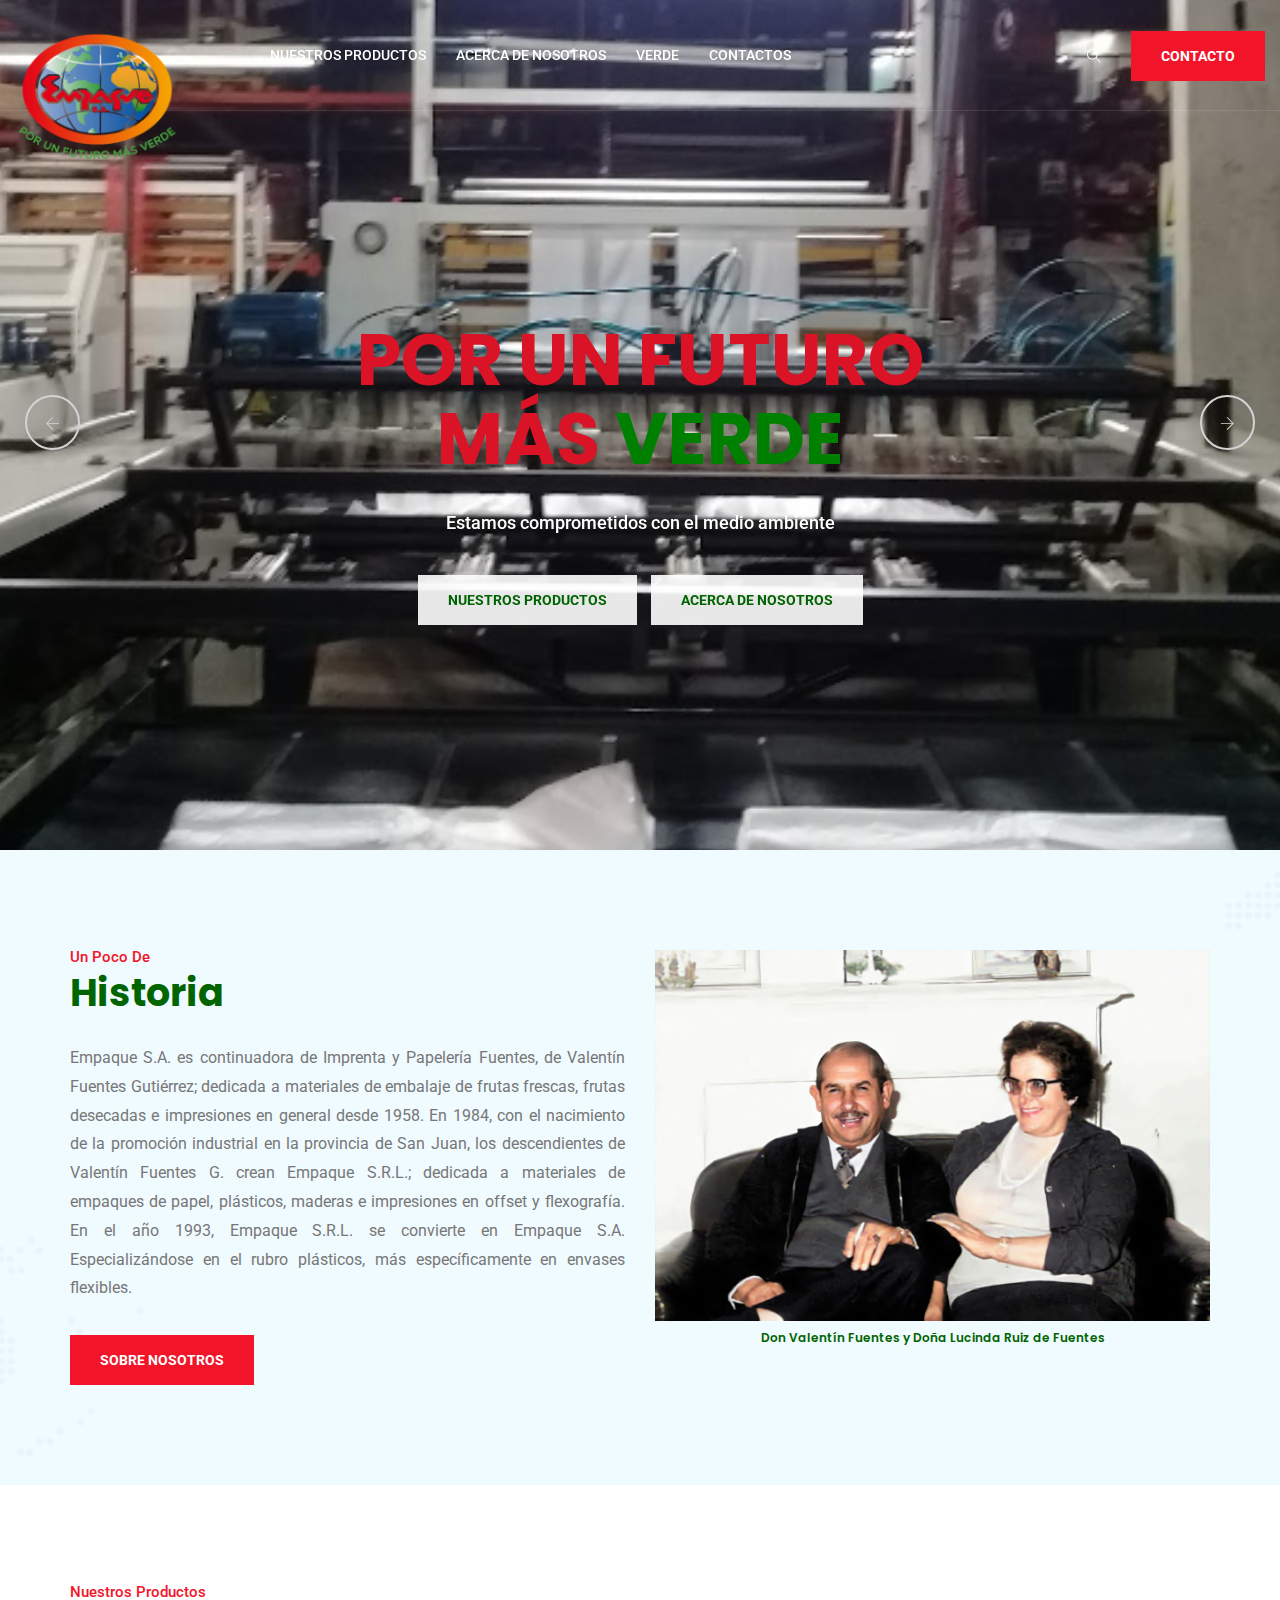
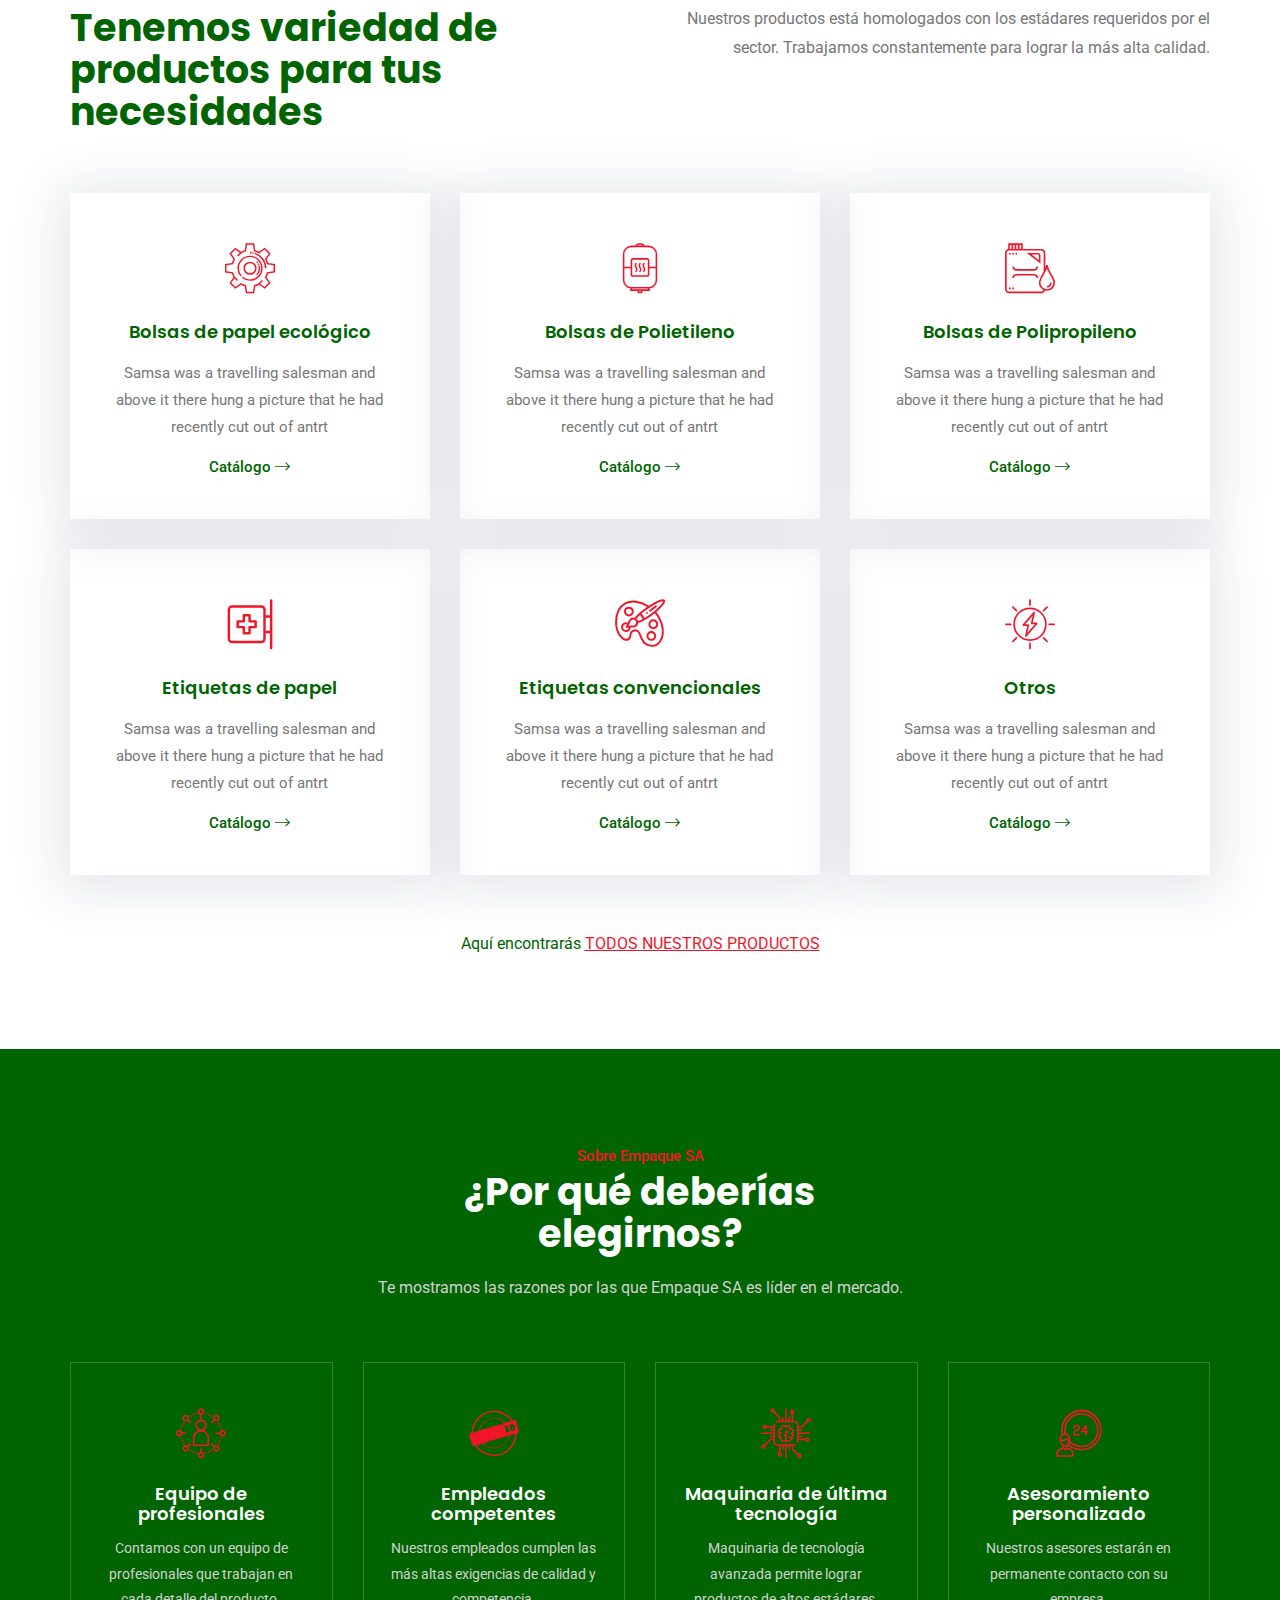
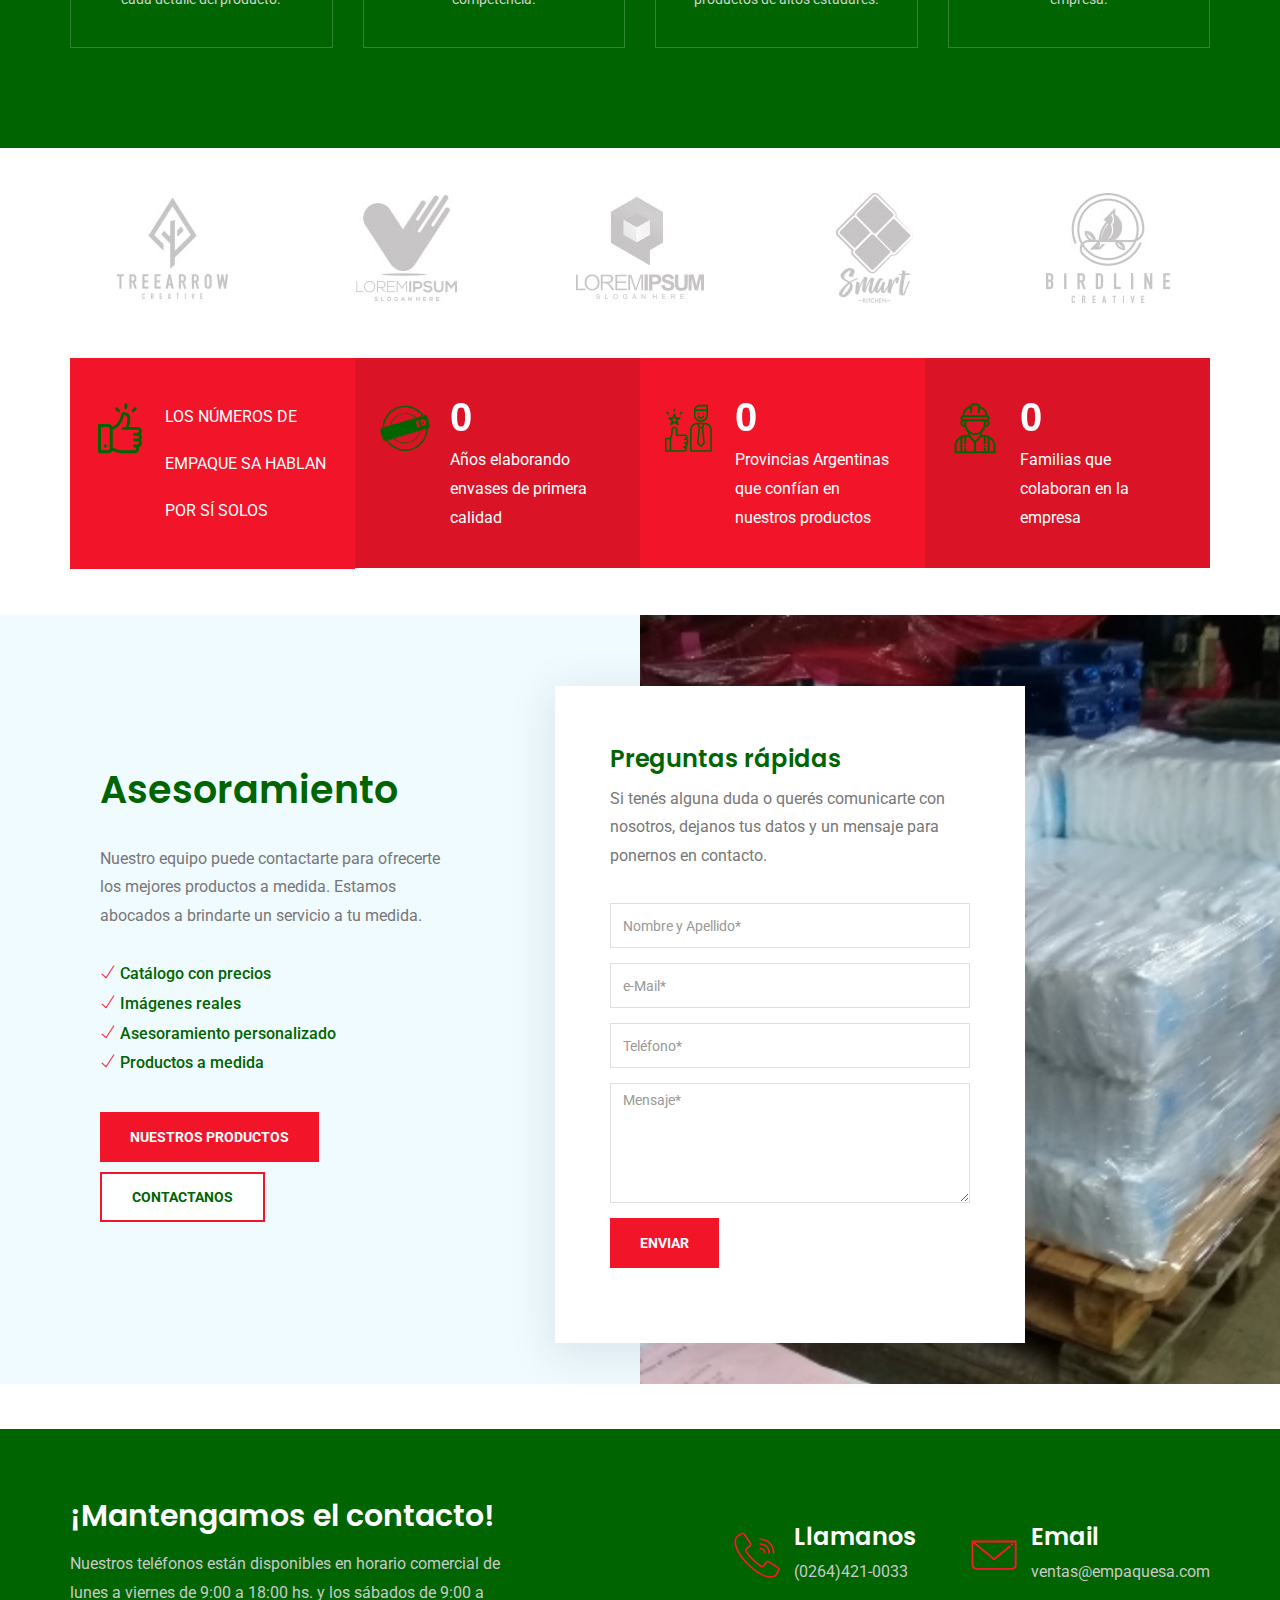
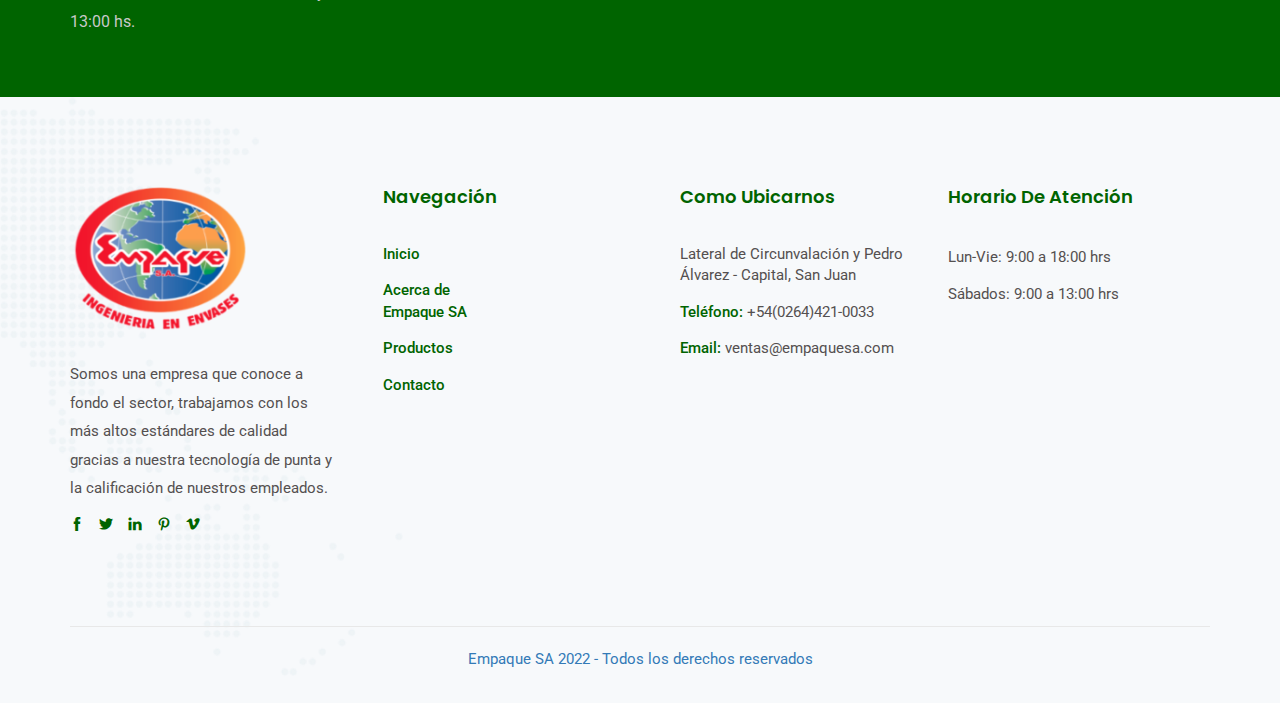
==== commit ce6add9f: "cambios segun requerimientos." ====
--- a/docs/index.html
+++ b/docs/index.html
@@ -65,7 +65,7 @@
                             <span class="icon-bar"></span>
                             <span class="icon-bar"></span>
                         </button>
-                        <a class="navbar-brand" href="index.html"><img src="assets/images/ico-empaque.png" alt></a>
+                        <a class="navbar-brand" href="index.html"><img src="assets/images/ico-empaque-nuevo2.png" alt></a>
                     </div>
                     <div id="navbar" class="navbar-collapse collapse navigation-holder">
                         <button class="close-navbar"><i class="ti-close"></i></button>
@@ -135,7 +135,7 @@
                         <div class="slide-inner slide-bg-image" data-background="assets/images/slider/portada-empaque1.jpeg">
                             <div class="container">
                                 <div data-swiper-parallax="300" class="slide-title">
-                                    <h2 style="color: orange;">POR UN FUTURO MÁS <a style="color: green;">VERDE</a></h2>
+                                    <h2 style="color: #da1326;">POR UN FUTURO MÁS <a style="color: green;">VERDE</a></h2>
                                 </div>
                                 <div data-swiper-parallax="400" class="slide-text">
                                     <p>Estamos comprometidos con el medio ambiente</p>
@@ -181,34 +181,17 @@
                                 en envases flexibles.
                             </p>
                         </div>
-                    </div>
+                        <div class="btns">
+                            <a href="acerca.html" class="theme-btn">Sobre nosotros</a>                       
+                        </div>
+                    </div>
+
                     <div class="col col-md-6">
                         <div class="right-col">
-                            <div class="section-title">
-                                <span>¿Qué hacemos?</span>
-                                <h2>Conocenos</h2>
-                            </div>
-                            <div class="img-holder">
-                                <p align="justify">
-                                    Empaque S.A. es una empresa familiar dedicada a la producción y
-                                    comercialización de Film y Envases de polietileno, polipropileno, laminados,
-                                    para el agro, industria y comercio.
-                                    Comprometida con una política de apoyo continúo a la investigación y
-                                    desarrollo de
-                                    tecnologías orientadas a satisfacer las más exigentes necesidades de los
-                                    distintos sectores de consumo; maximizando la relación precio-calidad para
-                                    competir en el mercado, cumpliendo con Normas estrictas de Protección del
-                                    Medio Ambiente.
-                                    Empaque S.A. a lo largo de estos 29 años de permanencia en el mercado se
-                                    destacó por la calidad de producto, tiempo de entrega y servicio post venta.
-                                    Siendo el tiempo de entrega la característica más valorada por los clientes.
-                                </p>
-                            </div>
-                            <!-- <div class="video-holder">
-                                <a href="https://www.youtube.com/embed/hmqYDdagAOY" class="hero-video-btn video-btn"  data-type="iframe" tabindex="0"><i class="fi flaticon-play-button"></i>Mirá nuestro video</a> 
-                            </div> -->
-                        </div>
-                    </div>
+                            <img src="/docs/assets/images/imagen-abuelos.jpeg" alt="">
+                            <h6 align="center">Don Valentín Fuentes y Doña Lucinda Ruiz de Fuentes</h6>
+                        </div>
+                    </div>               
                 </div>
             </div> <!-- end container -->
         </section>
